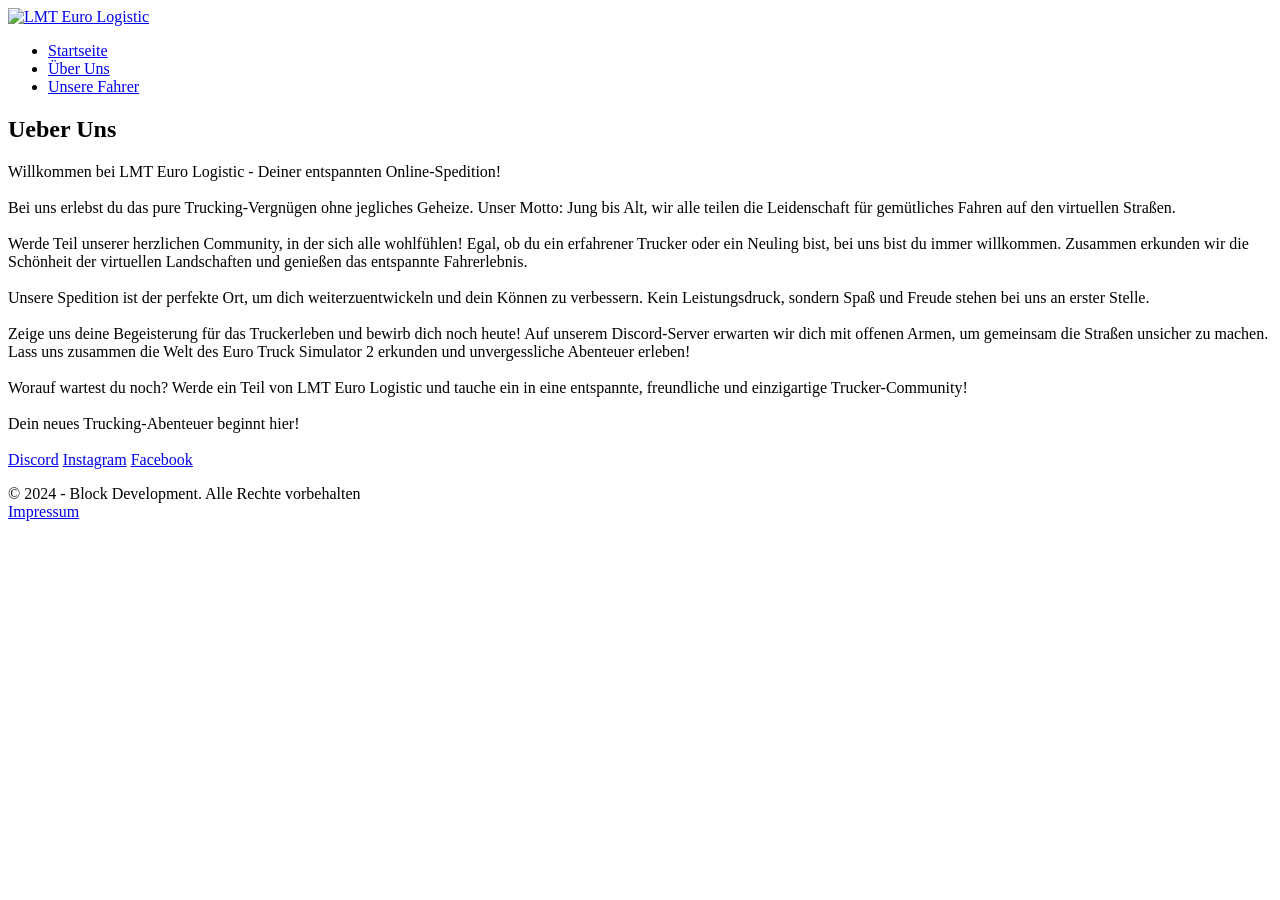
==== about/index.html @ f2cae569 "Add files via upload" ====
<!--
    Coded by InfoBlock
-->

<!DOCTYPE html>
<html lang="de">
    <head>
        <meta charset="UTF-8">
        <meta http-equiv="X-UA-Compatible" content="IE=edge">
        <meta name="viewport" content="width=device-width, initial-scale=1.0">

        <title>LMT Euro Logistic</title>

        <meta name="keywords" content="lmteuroLogistic, lmt, lmteuroLogisticvtc, lmtvtc, about">
        <meta name="description" content="Werde Teil unserer herzlichen Community, in der sich alle wohlfühlen! Egal, ob du ein erfahrener Trucker oder ein Neuling bist, bei uns bist du immer willkommen. Zusammen erkunden wir die Schönheit der virtuellen Landschaften und genießen das entspannte Fahrerlebnis.">
        <meta name="author" content="Block Development">
        <meta name="creator" content="InfoBlock">
        <meta name="copyright" content="Block Development">
        <meta name="url" content="https://lmt-euro-logistic.netlify.app/about">
        <meta name="robots" content="index, follow">

        <meta name="twitter:card" content="summary">
        <meta name="twitter:title" content="LMT Euro Logistic">
        <meta name="twitter:description" content="Werde Teil unserer herzlichen Community, in der sich alle wohlfühlen! Egal, ob du ein erfahrener Trucker oder ein Neuling bist, bei uns bist du immer willkommen. Zusammen erkunden wir die Schönheit der virtuellen Landschaften und genießen das entspannte Fahrerlebnis.">
        <meta name="twitter:image" content="https://lmt-euro-logistic.netlify.app/opengraph/share.png">
        <meta name="twitter:image:alt" content="LMT Euro Logistic Graph Banner">

        <meta property="og:title" content="LMT Euro Logistic">
        <meta property="og:type" content="website">
        <meta property="og:url" content="https://lmt-euro-logistic.netlify.app/about">
        <meta property="og:image" content="https://lmt-euro-logistic.netlify.app/opengraph/share.png">
        <meta property="og:description" content="Werde Teil unserer herzlichen Community, in der sich alle wohlfühlen! Egal, ob du ein erfahrener Trucker oder ein Neuling bist, bei uns bist du immer willkommen. Zusammen erkunden wir die Schönheit der virtuellen Landschaften und genießen das entspannte Fahrerlebnis.">
        <meta property="og:locale" content="de_DE">
        <meta property="og:site_name" content="LMT Euro Logistic">

        <meta name="theme-color" content="#00C9FF">

        <link rel="icon" type="image/x-icon" href="https://lmt-euro-logistic.netlify.app/favicon.ico">
        <link rel="shortcut icon" type="image/x-icon" href="https://lmt-euro-logistic.netlify.app/favicon.ico">
        <link rel="apple-touch-icon" type="image/x-icon" href="https://lmt-euro-logistic.netlify.app/cdn/favicon.ico">

        <link type="text/css" rel="stylesheet" href="https://lmt-euro-logistic.netlify.app/css/bootstrap.min.css">
        <link type="text/css" rel="stylesheet" href="https://lmt-euro-logistic.netlify.app/css/style.css">
        <link rel="stylesheet" href="https://lmt-euro-logistic.netlify.app/css/all.min.css">

        <script src="https://lmt-euro-logistic.netlify.app/js/jquery.min.js"></script>
    </head>

    <body id="home">
        <div class="page-bg"></div>
        <div class="animation-wrapper">
            <div class="particle particle-1"></div>
            <div class="particle particle-2"></div>
            <div class="particle particle-3"></div>
            <div class="particle particle-4"></div>
        </div>

        <nav id="nav" class="navbar nav-transparent">
            <div class="container">
                <div class="navbar-header">
                    <div class="navbar-brand">
                        <a href="..">
                            <img class="logox" src="https://lmt-euro-logistic.netlify.app/cdn/logo.png" alt="LMT Euro Logistic">
                        </a>
                    </div>

                    <div class="nav-collapse">
                        <span></span>
                    </div>
                </div>

                <ul class="main-nav nav navbar-nav navbar-right">
                    <li><a id="len1" href="..">Startseite</a></li>
                    <li><a id="len2" href="#about">Über Uns</a></li>
                    <li><a id="len3" href="../fahrer">Unsere Fahrer</a></li>
                </ul>
            </div>
        </nav>

        <section id="about-section" class="section mh-padding">
            <div class="container">
                <div class="row">
                    <div class="section-header text-center">
                        <h2 class="title">Ueber Uns</h2>
                    </div>

                    <div class="about-content-solo-x">
                        <div class="about">
                            <div class="about-content-solo">
                                <span>
                                    Willkommen bei LMT Euro Logistic - Deiner entspannten Online-Spedition!<br><br>
                                    Bei uns erlebst du das pure Trucking-Vergnügen ohne jegliches Geheize. Unser Motto: Jung bis Alt, wir alle teilen die Leidenschaft für gemütliches Fahren auf den virtuellen Straßen.<br><br>
                                    Werde Teil unserer herzlichen Community, in der sich alle wohlfühlen! Egal, ob du ein erfahrener Trucker oder ein Neuling bist, bei uns bist du immer willkommen. Zusammen erkunden wir die Schönheit der virtuellen Landschaften und genießen das entspannte Fahrerlebnis.<br><br>
                                    Unsere Spedition ist der perfekte Ort, um dich weiterzuentwickeln und dein Können zu verbessern. Kein Leistungsdruck, sondern Spaß und Freude stehen bei uns an erster Stelle.<br><br>
                                    Zeige uns deine Begeisterung für das Truckerleben und bewirb dich noch heute! Auf unserem Discord-Server erwarten wir dich mit offenen Armen, um gemeinsam die Straßen unsicher zu machen. Lass uns zusammen die Welt des Euro Truck Simulator 2 erkunden und unvergessliche Abenteuer erleben!<br><br>
                                    Worauf wartest du noch? Werde ein Teil von LMT Euro Logistic und tauche ein in eine entspannte, freundliche und einzigartige Trucker-Community!<br><br>
                                    Dein neues Trucking-Abenteuer beginnt hier!
                                </span><br><br>
                                <a href="https://discord.gg/vUdVgq3uZF" target="_blank"><span><i class="fa-brands fa-discord"></i> Discord</span></a>
                                <a href="https://www.instagram.com/lmt_euro_logistic?igsh=MXRlMmtxY3Fza3diYw%3D%3D&utm_source=qr" target="_blank"><span><i class="fa-brands fa-instagram"></i> Instagram</span></a>
                                <a href="https://www.facebook.com/share/VMACwTFMQg2ddiiM/?mibextid=LQQJ4d" target="_blank"><span><i class="fa-brands fa-facebook"></i> Facebook</span></a>
                            </div>
                        </div>
                    </div>
                </div>
            </div>
        </section>

        <footer id="footer">
            <div class="footer-copyright">
                <p>&copy; 2024 - <script>document.wirte(new Date().getFullYear())</script> Block Development. Alle Rechte vorbehalten<br><a href="../impressum">Impressum</a></p>
            </div>
        </footer>

        <div id="preloader">
            <div class="preloader">
                <span></span>
                <span></span>
                <span></span>
            </div>
        </div>

        <script src="https://lmt-euro-logistic.netlify.app/js/bootstrap.min.js"></script>
        <script src="https://lmt-euro-logistic.netlify.app/js/main.js"></script>
    </body>
</html>
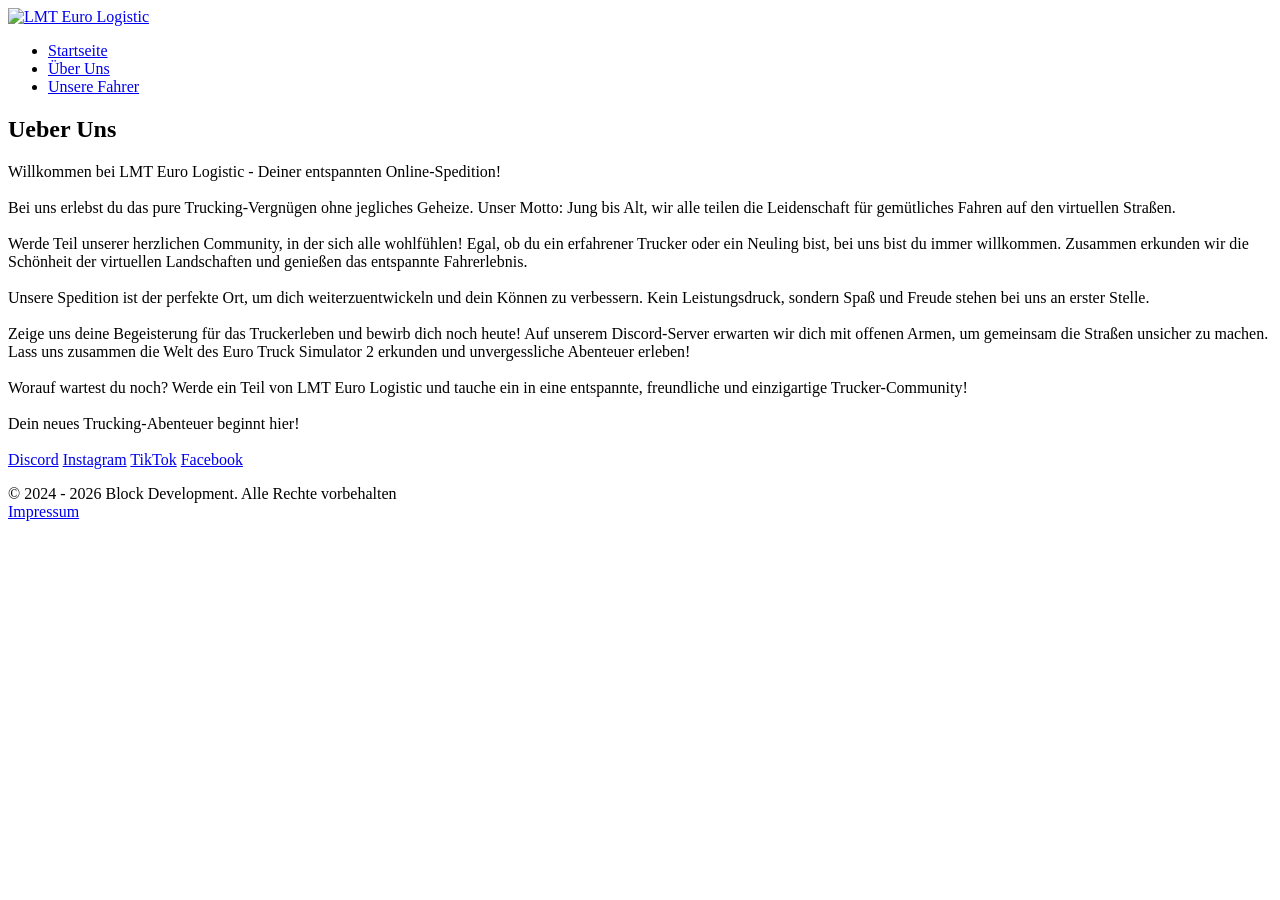
==== commit eac2169d: "Add files via upload" ====
--- a/about/index.html
+++ b/about/index.html
@@ -22,13 +22,13 @@
         <meta name="twitter:card" content="summary">
         <meta name="twitter:title" content="LMT Euro Logistic">
         <meta name="twitter:description" content="Werde Teil unserer herzlichen Community, in der sich alle wohlfühlen! Egal, ob du ein erfahrener Trucker oder ein Neuling bist, bei uns bist du immer willkommen. Zusammen erkunden wir die Schönheit der virtuellen Landschaften und genießen das entspannte Fahrerlebnis.">
-        <meta name="twitter:image" content="https://lmt-euro-logistic.netlify.app/opengraph/share.png">
+        <meta name="twitter:image" content="https://lmt-euro-logistic.netlify.app/cdn/opengraph/share.png">
         <meta name="twitter:image:alt" content="LMT Euro Logistic Graph Banner">
 
         <meta property="og:title" content="LMT Euro Logistic">
         <meta property="og:type" content="website">
         <meta property="og:url" content="https://lmt-euro-logistic.netlify.app/about">
-        <meta property="og:image" content="https://lmt-euro-logistic.netlify.app/opengraph/share.png">
+        <meta property="og:image" content="https://lmt-euro-logistic.netlify.app/cdn/opengraph/share.png">
         <meta property="og:description" content="Werde Teil unserer herzlichen Community, in der sich alle wohlfühlen! Egal, ob du ein erfahrener Trucker oder ein Neuling bist, bei uns bist du immer willkommen. Zusammen erkunden wir die Schönheit der virtuellen Landschaften und genießen das entspannte Fahrerlebnis.">
         <meta property="og:locale" content="de_DE">
         <meta property="og:site_name" content="LMT Euro Logistic">
@@ -97,7 +97,8 @@
                                     Dein neues Trucking-Abenteuer beginnt hier!
                                 </span><br><br>
                                 <a href="https://discord.gg/vUdVgq3uZF" target="_blank"><span><i class="fa-brands fa-discord"></i> Discord</span></a>
-                                <a href="https://www.instagram.com/lmt_euro_logistic?igsh=MXRlMmtxY3Fza3diYw%3D%3D&utm_source=qr" target="_blank"><span><i class="fa-brands fa-instagram"></i> Instagram</span></a>
+                                <a href="https://www.instagram.com/lmt_euro_logistic" target="_blank"><span><i class="fa-brands fa-instagram"></i> Instagram</span></a>
+                                <a href="https://www.tiktok.com/@lmt_euro_logistic" target="_blank"><span><i class="fa fa-brands fa-tiktok"></i> TikTok</span></a>
                                 <a href="https://www.facebook.com/share/VMACwTFMQg2ddiiM/?mibextid=LQQJ4d" target="_blank"><span><i class="fa-brands fa-facebook"></i> Facebook</span></a>
                             </div>
                         </div>
@@ -108,7 +109,7 @@
 
         <footer id="footer">
             <div class="footer-copyright">
-                <p>&copy; 2024 - <script>document.wirte(new Date().getFullYear())</script> Block Development. Alle Rechte vorbehalten<br><a href="../impressum">Impressum</a></p>
+                <p>&copy; 2024 - <script>document.write(new Date().getFullYear())</script> Block Development. Alle Rechte vorbehalten<br><a href="../impressum">Impressum</a></p>
             </div>
         </footer>
 
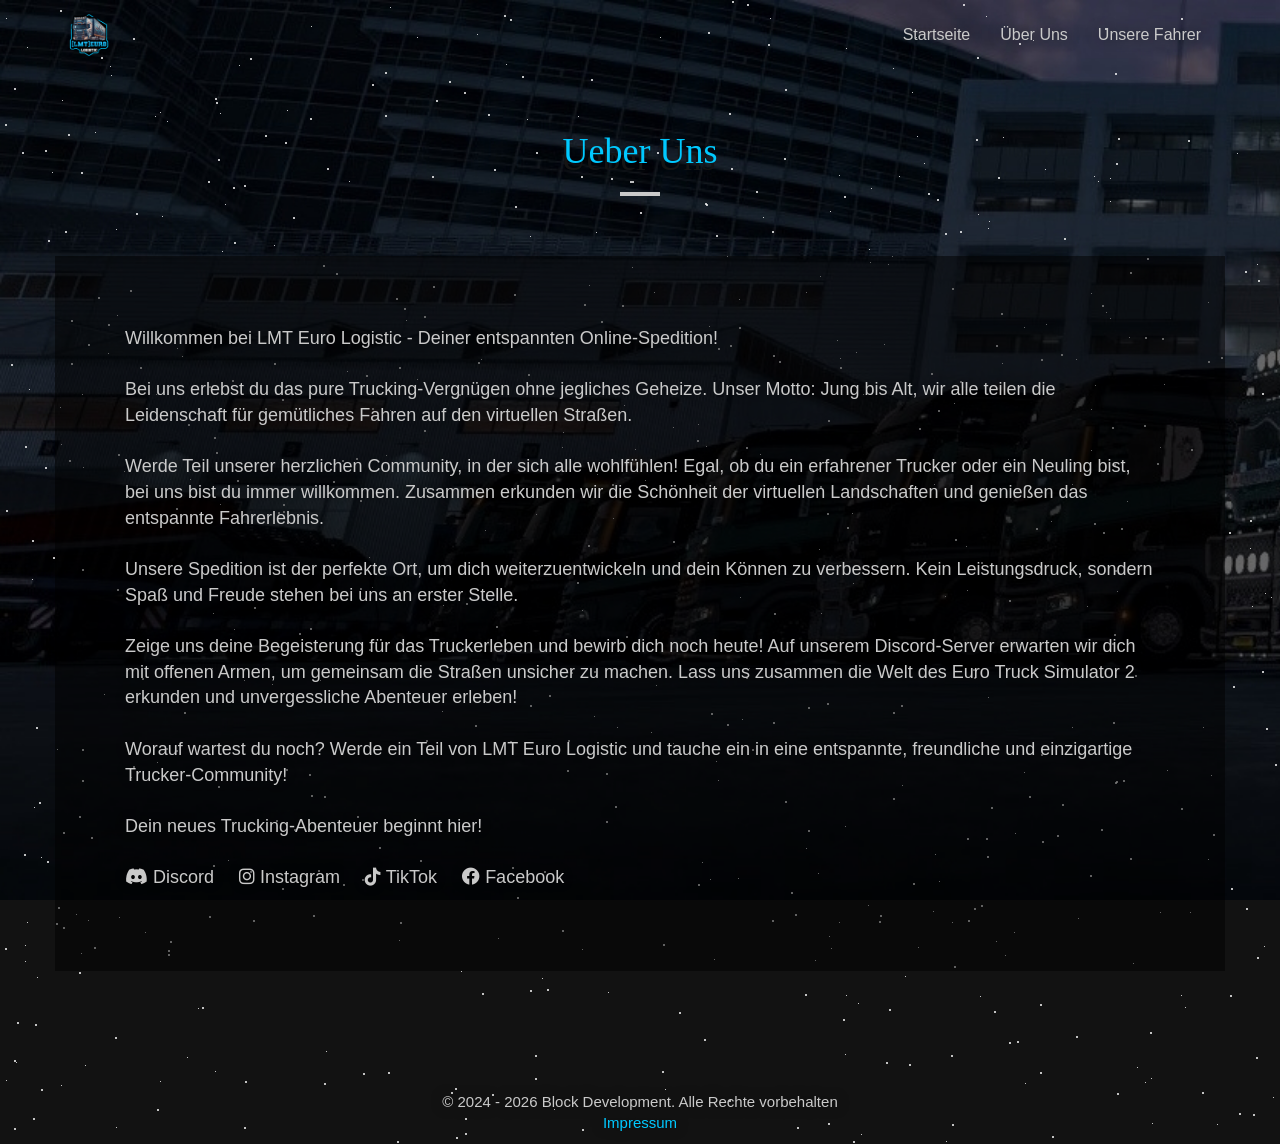
==== commit a10a6981: "Add files via upload" ====
--- a/about/index.html
+++ b/about/index.html
@@ -22,28 +22,28 @@
         <meta name="twitter:card" content="summary">
         <meta name="twitter:title" content="LMT Euro Logistic">
         <meta name="twitter:description" content="Werde Teil unserer herzlichen Community, in der sich alle wohlfühlen! Egal, ob du ein erfahrener Trucker oder ein Neuling bist, bei uns bist du immer willkommen. Zusammen erkunden wir die Schönheit der virtuellen Landschaften und genießen das entspannte Fahrerlebnis.">
-        <meta name="twitter:image" content="https://lmt-euro-logistic.netlify.app/cdn/opengraph/share.png">
+        <meta name="twitter:image" content="../cdn/opengraph/share.png">
         <meta name="twitter:image:alt" content="LMT Euro Logistic Graph Banner">
 
         <meta property="og:title" content="LMT Euro Logistic">
         <meta property="og:type" content="website">
         <meta property="og:url" content="https://lmt-euro-logistic.netlify.app/about">
-        <meta property="og:image" content="https://lmt-euro-logistic.netlify.app/cdn/opengraph/share.png">
+        <meta property="og:image" content="../cdn/opengraph/share.png">
         <meta property="og:description" content="Werde Teil unserer herzlichen Community, in der sich alle wohlfühlen! Egal, ob du ein erfahrener Trucker oder ein Neuling bist, bei uns bist du immer willkommen. Zusammen erkunden wir die Schönheit der virtuellen Landschaften und genießen das entspannte Fahrerlebnis.">
         <meta property="og:locale" content="de_DE">
         <meta property="og:site_name" content="LMT Euro Logistic">
 
         <meta name="theme-color" content="#00C9FF">
 
-        <link rel="icon" type="image/x-icon" href="https://lmt-euro-logistic.netlify.app/favicon.ico">
-        <link rel="shortcut icon" type="image/x-icon" href="https://lmt-euro-logistic.netlify.app/favicon.ico">
-        <link rel="apple-touch-icon" type="image/x-icon" href="https://lmt-euro-logistic.netlify.app/cdn/favicon.ico">
+        <link rel="icon" type="image/x-icon" href="../cdn/favicon.ico">
+        <link rel="shortcut icon" type="image/x-icon" href="../cdn/favicon.ico">
+        <link rel="apple-touch-icon" type="image/x-icon" href="../cdn/favicon.ico">
 
-        <link type="text/css" rel="stylesheet" href="https://lmt-euro-logistic.netlify.app/css/bootstrap.min.css">
-        <link type="text/css" rel="stylesheet" href="https://lmt-euro-logistic.netlify.app/css/style.css">
-        <link rel="stylesheet" href="https://lmt-euro-logistic.netlify.app/css/all.min.css">
+        <link type="text/css" rel="stylesheet" href="../css/bootstrap.min.css">
+        <link type="text/css" rel="stylesheet" href="../css/style.css">
+        <link rel="stylesheet" href="../css/all.min.css">
 
-        <script src="https://lmt-euro-logistic.netlify.app/js/jquery.min.js"></script>
+        <script src="../js/jquery.min.js"></script>
     </head>
 
     <body id="home">
@@ -60,7 +60,7 @@
                 <div class="navbar-header">
                     <div class="navbar-brand">
                         <a href="..">
-                            <img class="logox" src="https://lmt-euro-logistic.netlify.app/cdn/logo.png" alt="LMT Euro Logistic">
+                            <img class="logox" src="../cdn/logo.png" alt="LMT Euro Logistic">
                         </a>
                     </div>
 
@@ -121,7 +121,7 @@
             </div>
         </div>
 
-        <script src="https://lmt-euro-logistic.netlify.app/js/bootstrap.min.js"></script>
-        <script src="https://lmt-euro-logistic.netlify.app/js/main.js"></script>
+        <script src="../js/bootstrap.min.js"></script>
+        <script src="../js/main.js"></script>
     </body>
 </html>
--- a/css/style.css
+++ b/css/style.css
@@ -0,0 +1,1418 @@
+/*
+    Coded by InfoBlock
+*/
+
+
+
+/* Fonts */
+
+/* cyrillic */
+
+@font-face {
+    font-family: 'Helvetica';
+    font-style: normal;
+    font-weight: 400;
+    src: url('../fonts/Helvetica/cyrillic.woff2') format('woff2');
+    unicode-range: U+0400-045F, U+0490-0491, U+04B0-04B1, U+2116;
+}
+
+
+/* latin-ext */
+
+@font-face {
+    font-family: 'Helvetica';
+    font-style: normal;
+    font-weight: 400;
+    src: url('../fonts/Helvetica/latin-ext.woff2') format('woff2');
+    unicode-range: U+0100-024F, U+0259, U+1E00-1EFF, U+2020, U+20A0-20AB, U+20AD-20CF, U+2113, U+2C60-2C7F, U+A720-A7FF;
+}
+
+
+/* latin */
+
+@font-face {
+    font-family: 'Helvetica';
+    font-style: normal;
+    font-weight: 400;
+    src: url('../fonts/Helvetica/latin.woff2') format('woff2');
+    unicode-range: U+0000-00FF, U+0131, U+0152-0153, U+02BB-02BC, U+02C6, U+02DA, U+02DC, U+2000-206F, U+2074, U+20AC, U+2122, U+2191, U+2193, U+2212, U+2215, U+FEFF, U+FFFD;
+}
+
+
+/* cyrillic-ext */
+
+@font-face {
+    font-family: 'Trebuchet MS';
+    font-style: normal;
+    font-weight: 400;
+    src: url(https://fonts.gstatic.com/l/font?kit=5h1diZ4yJ3MPiLu-OzLLCj-qB25M&skey=7e071cef4f2cf8ce) format('woff2');
+    unicode-range: U+0460-052F, U+1C80-1C88, U+20B4, U+2DE0-2DFF, U+A640-A69F, U+FE2E-FE2F;
+}
+
+
+/* cyrillic */
+
+@font-face {
+    font-family: 'Trebuchet MS';
+    font-style: normal;
+    font-weight: 400;
+    src: url('../fonts/TrebuchetMS/cyrillic.woff2') format('woff2');
+    unicode-range: U+0400-045F, U+0490-0491, U+04B0-04B1, U+2116;
+}
+
+
+/* greek-ext */
+
+@font-face {
+    font-family: 'Trebuchet MS';
+    font-style: normal;
+    font-weight: 400;
+    src: url(https://fonts.gstatic.com/l/font?kit=5h1diZ4yJ3MPiLu-OzLLCj-qBm5M&skey=7e071cef4f2cf8ce) format('woff2');
+    unicode-range: U+1F00-1FFF;
+}
+
+
+/* greek */
+
+@font-face {
+    font-family: 'Trebuchet MS';
+    font-style: normal;
+    font-weight: 400;
+    src: url('../fonts/TrebuchetMS/greek.woff2') format('woff2');
+    unicode-range: U+0370-03FF;
+}
+
+
+/* latin-ext */
+
+@font-face {
+    font-family: 'Trebuchet MS';
+    font-style: normal;
+    font-weight: 700;
+    src: url('../fonts/TrebuchetMS/latin-ext700.woff2') format('woff2');
+    unicode-range: U+0100-024F, U+0259, U+1E00-1EFF, U+2020, U+20A0-20AB, U+20AD-20CF, U+2113, U+2C60-2C7F, U+A720-A7FF;
+}
+
+
+/* latin */
+
+@font-face {
+    font-family: 'Trebuchet MS';
+    font-style: normal;
+    font-weight: 700;
+    src: url('../fonts/TrebuchetMS/latin700.woff2') (format('woff2'));
+    unicode-range: U+0000-00FF, U+0131, U+0152-0153, U+02BB-02BC, U+02C6, U+02DA, U+02DC, U+2000-206F, U+2074, U+20AC, U+2122, U+2191, U+2193, U+2212, U+2215, U+FEFF, U+FFFD;
+}
+
+
+/* Facon */
+
+@font-face {
+    font-family: Facon;
+    font-style: normal;
+    font-weight: bold;
+    src: url('../fonts/Facon/facon.ttf') format('truetype');
+}
+
+@font-face {
+    font-family: Facon;
+    font-style: normal;
+    font-weight: 500;
+    src: url('../fonts/Facon/facon.ttf') format('truetype');
+}
+
+@font-face {
+    font-family: Facon;
+    font-style: normal;
+    font-weight: 300;
+    src: url('../fonts/Facon/facon.ttf') format('truetype');
+}
+
+@font-face {
+    font-family: Facon;
+    font-style: normal;
+    font-weight: 200;
+    src: url('../fonts/Facon/facon.ttf') format('truetype');
+}
+
+@font-face {
+    font-family: Facon;
+    font-style: normal;
+    font-weight: normal;
+    src: url('../fonts/Facon/facon.ttf') format('truetype');
+}
+
+
+/* Styling */
+
+:root {
+    color-scheme: dark;
+}
+
+* {
+    margin: 0;
+    padding: 0;
+}
+
+/*body {
+    background: linear-gradient(-45deg, #13333B, #080D0F, #13333B, #080D0F, #13333B, #080D0F);
+    background-size: 400% 200%;
+    font-family: "Trebuchet MS", Helvetica, sans-serif;
+    text-align: center;
+    height: 100%;
+    width: 100%;
+    min-height: 100%;
+    min-width: 100%;
+    margin: 0;
+    padding: 0;
+    font-size: 18px;
+    color: #CACACA;
+    text-shadow: 0 0 12px rgba(0, 0, 0, 0.5);
+}*/
+
+body {
+    background: url('../cdn/background_darker.jpg');
+    background-repeat: no-repeat;
+    background-attachment: fixed;
+    background-size: cover;
+    font-family: "Trebuchet MS", Helvetica, sans-serif;
+    text-align: center;
+    height: 100%;
+    width: 100%;
+    min-height: 100%;
+    min-width: 100%;
+    margin: 0;
+    padding: 0;
+    font-size: 18px;
+    color: #CACACA;
+    text-shadow: 0 0 12px rgba(0, 0, 0, 0.5);
+}
+
+h1,
+h2,
+h3,
+h4,
+h5,
+h6 {
+    font-weight: 500;
+}
+
+h1 {
+    font-size: 54px;
+}
+
+h2 {
+    font-size: 36px;
+}
+
+h3 {
+    font-size: 21px;
+}
+
+h4 {
+    font-size: 18px;
+}
+
+h5 {
+    font-size: 16px;
+}
+
+a {
+    color: #00C9FF;
+    text-decoration: none;
+    -webkit-transition: 0.2s opacity;
+    transition: 0.2s opacity;
+}
+
+a:hover,
+a:focus {
+    text-decoration: none;
+    outline: none;
+    opacity: 0.8;
+    color: #00C9FF;
+}
+
+::-moz-selection {
+    background-color: #00C9FF;
+    color: #080D0F;
+}
+
+::selection {
+    background-color: #00C9FF;
+    color: #080D0F;
+}
+
+ul,
+ol {
+    margin: auto;
+    padding: auto;
+    list-style: none;
+}
+
+img {
+    pointer-events: none;
+}
+
+
+/* Section */
+
+.section {
+    position: relative;
+}
+
+.md-padding {
+    padding-top: 120px;
+    padding-bottom: 120px;
+}
+
+.sm-padding {
+    padding-top: 60px;
+    padding-bottom: 60px;;
+}
+
+.mh-padding {
+    padding-top: 40px;
+    padding-bottom: 120px;;
+}
+
+
+/* Section Header */
+
+.section-header {
+    font-family: Facon;
+    position: relative;
+    margin-bottom: 60px;
+    color: #00C9FF;
+    text-shadow: rgb(20, 20, 20) -2px 7px;
+}
+
+.section-header img {
+    margin: auto;
+    height: 85px;
+    padding: 0 20px;
+}
+
+.title:after {
+    content: "";
+    display: block;
+    height: 4px;
+    width: 40px;
+    background-color: #CACACA;
+    margin-top: 20px;
+}
+
+.text-center .title:after {
+    margin: 20px auto 0px;
+}
+
+
+/* Logo */
+
+.logo {
+    display: block;
+    text-align: center;
+    margin-right: auto;
+    margin-left: auto;
+    position: relative;
+}
+
+.logo h1 {
+    font-family: 'Facon';
+    color: #00C9FF;
+    text-shadow: rgb(20, 20, 20) -2px 7px;
+}
+
+.logo p {
+    letter-spacing: 7px;
+    font-size: 16px;
+    text-shadow: rgb(20, 20, 20) 2px 4px;
+}
+
+.logo span {
+    letter-spacing: 4px;
+    font-size: 14px;
+    color: #00C9FF;
+    text-shadow: rgb(20, 20, 20) 2px 4px;
+}
+
+.logo > a > img {
+    margin-right: auto;
+    margin-left: auto;
+}
+
+.logo .overlay {
+    position: absolute;
+    bottom: 0;
+    left: 0;
+    right: 0;
+    top: 0;
+}
+
+
+/* Members */
+
+.members {
+    display: block;
+    text-align: center;
+    position: relative;
+    margin: 70px 70px;
+}
+
+.members-solo {
+    display: block;
+    margin-left: auto;
+    margin-right: auto;
+    max-height: 300px;
+    max-width: 300px;
+}
+
+.members-img {
+    display: block;
+    margin-left: auto;
+    margin-right: auto;
+    text-align: center;
+    position: relative;
+    border-radius: 50%;
+    margin-bottom: 20px;
+    z-index: 11;
+}
+
+.members-img > img {
+    display: block;
+    margin-left: auto;
+    margin-right: auto;
+    text-align: center;
+    border-radius: 50%;
+    border: 5px double #00C9FF;
+}
+
+.members .overlay {
+    position: absolute;
+    bottom: 0;
+    left: 0;
+    right: 0;
+    top: 0;
+}
+
+.members .members-content {
+    text-align: center;
+    position: relative;
+    z-index: 11;
+}
+
+.members .members-content h3 {
+    font-family: 'Helvetica';
+    font-weight: 200;
+    display: inline;
+    color: #00C9FF;
+    text-shadow: rgb(20, 20, 20) 0 4px;
+}
+
+.members .members-content span {
+    color: #CACACA;
+    display: block;
+    font-size: 14px;
+}
+
+.members .members-content-solo {
+    text-align: left;
+    position: relative;
+    z-index: 11;
+}
+
+.members .members-content-solo a {
+    margin-right: 20px;
+    display: inline-block;
+}
+
+.members .members-content-solo h3 {
+    font-weight: bold;
+    color: #00C9FF;
+    display: inline;
+}
+
+.members .members-content-solo-span {
+    color: #CACACA;
+    display: block;
+    margin-top: 10px;
+    display: inline;
+}
+
+.members .members-content-solo p {
+    color: #00C9FF;
+    display: block;
+    margin-top: 10px;
+    display: inline;
+}
+
+.members-content-solo-x {
+    display: flex;
+}
+
+.members-content-solo-x a {
+    padding-bottom: 10px;
+}
+
+@media screen and (max-width: 768px) {
+    .members-content-solo-x {
+        display: block;
+    }
+}
+
+.members .members-content img {
+    height: 32px;
+    width: 32px;
+}
+
+
+/* About */
+
+.about {
+    display: block;
+    text-align: center;
+    position: relative;
+    margin: 70px 70px;
+}
+
+.about .about-content-solo {
+    text-align: left;
+    position: relative;
+    z-index: 11;
+}
+
+.about .about-content-solo .DACH {
+    margin: 0px;
+    display: inline-block;
+}
+
+.about .about-content-solo a {
+    margin-right: 20px;
+    display: inline-block;
+}
+
+.about .about-content-solo span {
+    color: #CACACA;
+    display: block;
+    margin-top: 10px;
+    display: inline;
+}
+
+.about-content-solo-x {
+    display: flex;
+    background-color: rgba(0, 0, 0, 0.5);
+}
+
+.about-content-solo-x a {
+    padding-bottom: 10px;
+}
+
+@media screen and (max-width: 768px) {
+    .about-content-solo-x {
+        display: block;
+    }
+}
+
+
+/* Apply */
+
+.apply {
+    display: block;
+    text-align: center;
+    position: relative;
+    margin: 70px 70px;
+}
+
+.apply .apply-content-solo {
+    text-align: center;
+    position: relative;
+    z-index: 11;
+}
+
+.apply-content-solo iframe {
+    filter: invert(1);
+    filter: hue-rotate(224.18deg), saturate(62.87%), brightness(108.03999999999999%)
+}
+
+.apply-content-solo-x {
+    display: flex;
+}
+
+@media screen and (max-width: 768px) {
+    .apply-content-solo-x {
+        display: block;
+    }
+}
+
+
+/* Impressum */
+
+.impressum {
+    display: block;
+    text-align: center;
+    position: relative;
+    margin: 70px 70px;
+}
+
+.impressum .impressum-content-solo {
+    text-align: left;
+    position: relative;
+    z-index: 11;
+}
+
+.impressum .impressum-content-solo a {
+    margin-right: 20px;
+    display: inline-block;
+    color: #00C9FF;
+}
+
+.impressum .impressum-content-solo span {
+    color: #CACACA;
+    display: block;
+    margin-top: 10px;
+    display: inline;
+}
+
+.impressum-content-solo-x {
+    display: flex;
+    background-color: rgba(0, 0, 0, 0.5);
+}
+
+.impressum-content-solo-x a {
+    padding-bottom: 10px;
+}
+
+@media screen and (max-width: 768px) {
+    .impressum-content-solo-x {
+        display: block;
+    }
+}
+
+
+/* Fahrer */
+
+.driverCount {
+    font-family: 'Helvetica';
+    color: #fff;
+}
+
+
+/* Buttons */
+
+.buttons {
+    margin: 0 20px 20px;
+    padding: 40px 20px;
+    height: 200px;
+    width: 200px;
+    text-align: center;
+    background-color: rgba(20, 20, 20, 0.4);
+    background-repeat: no-repeat;
+    color: #CACACA;
+    box-shadow: 1px 1px 1px #00C9FF;
+    outline: none;
+    border: none;
+    border-radius: 50%;
+    font-weight: bold;
+    font-size: 130%;
+    cursor: pointer;
+    text-transform: uppercase;
+    -webkit-transition: 0.2s ease-in-out;
+    transition: 0.2s ease-in-out;
+}
+
+.buttons:hover {
+    box-shadow: 0 0 34px #00C9FF
+}
+
+
+/* Footer */
+
+#footer {
+    position: relative;
+}
+
+.footer-follow {
+    text-align: center;
+    margin-bottom: 50px;
+}
+
+.footer-follow li {
+    display: inline-block;
+    margin-right: 5px;
+    margin-left: p5x;
+}
+
+.footer-follow li a {
+    display: inline-block;
+    width: 58px;
+    height: 58px;
+    line-height: 58px;
+    text-align: center;
+    color: #CACACA;
+    border-radius: 50%;
+    border: 1px insent #080D0F;
+    -webkit-transition: 0.1s ease-in-out;
+    transition: 0.2s ease-in-out;
+}
+
+.footer-follow li a:hover {
+    box-shadow: 0 0 24px;
+}
+
+.footer-copyright p {
+    text-align: center;
+    font-size: 15px;
+}
+
+.footer-copyright a {
+    color: #00C9FF;
+}
+
+
+/* Back-To-Top */
+
+#scrolltop {
+    display: one;
+    position: fixed;
+    bottom: 20px;
+    right: 20px;
+    width: 50px;
+    height: 50px;
+    line-height: 50px;
+    text-align: center;
+    background-color: #00C9FF;
+    -webkit-border-radius: 50%;
+    -moz-border-radius: 50%;
+    border-radius: 50%;
+    color: #CACACA;
+    opacity: 0.5;
+    -webkit-transition: 0.2s ease-in-out;
+    transition: 0.2s ease-in-out;
+    cursor: pointer;
+    z-index: 9999;
+}
+
+#scrolltop:after {
+    font-family: "Font Awesome 5 Free";
+    font-weight: 900;
+    content: "\f102";
+}
+
+#scrolltop:hover {
+    opacity: 1;
+    -webkit-transition: 0.2s opacity;
+    transition: 0.2s opacity;
+    filter: "alpha(opacity=100)";
+    box-shadow: 0 0 10px #00C9FF;
+}
+
+@media screen and (max-width: 768px) {
+    #scrolltop {
+        display: none !important
+    }
+}
+
+
+/* Preloader */
+
+#preloader {
+    position: fixed;
+    left: 0;
+    top: 0;
+    bottom: 0;
+    right: 0;
+    background-color: #080D0F;
+    z-index: 99999;
+}
+
+.preloader {
+    position: absolute;
+    left: 50%;
+    top: 50%;
+    -webkit-transform: translate(-50%, -50%);
+    -ms-transform: translate(-50%, -50%);
+    transform: translate(-50%, -50%);
+}
+
+.preloader span {
+    display: inline-block;
+    background-color: #00C9FF;
+    width: 25px;
+    height: 25px;
+    -webkit-animation: 1s preload ease-in-out infinite;
+    animation: preload 1s ease-in-out infinite;
+    -webkit-transform: scale(0);
+    -ms-transform: scale(0);
+    transform: scale(0);
+    border-radius: 50%;
+}
+
+.preloader span:nth-child(1) {
+    -webkit-animation-delay: 0s;
+    animation-delay: 0s;
+}
+
+.preloader span:nth-child(2) {
+    -webkit-animation-delay: 0.1s;
+    animation-delay: 0.1s;
+}
+
+.preloader span:nth-child(3) {
+    -webkit-animation-delay: 0.15s;
+    animation-delay: 0.15s;
+}
+
+@-webkit-keyframes preload {
+    0% {
+        -webkit-transform: scale(0);
+        transform: scale(0);
+    }
+
+    50% {
+        -webkit-transform: scale(1);
+        transform: scale(1);
+    }
+
+    100% {
+        -webkit-transform: scale(0);
+        transform: scale(0);
+    }
+}
+
+@keyframes preload {
+    0% {
+        -webkit-transform: scale(0);
+        transform: scale(0);
+    }
+
+    50% {
+        -webkit-transform: scale(1);
+        transform: scale(1);
+    }
+
+    100% {
+        -webkit-transform: scale(0);
+        transform: scale(0);
+    }
+}
+
+
+/* Scrollbar */
+
+::-webkit-scrollbar {
+    width: 7px;
+}
+
+::-webkit-scrollbar-track {
+    background: #080D0F;
+}
+
+::-webkit-scrollbar-thumb {
+    background: #00C9FF;
+    border-radius: 1px;
+}
+
+::-webkit-scrollbar-thumb:active {
+    background: #00C9FF;
+}
+
+
+/* Selection */
+
+::-moz-selection {
+    background-color: #00C9FF;
+    color: #000000;
+}
+
+::selection {
+    background-color: #00C9FF;
+    color: #000000;
+}
+
+
+/* Background */
+
+.page-bg,
+.animation-wrapper {
+    position: fixed;
+    top: 0;
+    left: 0;
+    width: 100%;
+    height: 100%;
+}
+
+.page-bg {
+    background-blend-mode: screen;
+    background-size: cover;
+    filter: grayscale(100%);
+    z-index: -1
+}
+
+.particle,
+.particle:after {
+	background: transparent;
+}
+
+.particle:after {
+	position: absolute;
+	content: "";
+	top: 2560px;
+}
+
+.particle-1 {
+	animation: animParticle 60s linear infinite;
+	box-shadow: 0px 0px #fff, 931px 2124px #fff, 931px 1553px #fff, 133px 38px #fff, 1853px 16px #fff, 1412px 1680px #fff, 1372px 1261px #fff, 1564px 1670px #fff, 2161px 60px #fff, 2227px 1873px #fff, 1349px 1232px #fff, 706px 204px #fff, 913px 883px #fff, 2516px 1556px #fff, 2221px 2224px #fff, 571px 672px #fff, 2120px 2340px #fff, 1667px 49px #fff, 828px 1123px #fff, 1938px 1033px #fff, 523px 1213px #fff, 1670px 2469px #fff, 1253px 1394px #fff, 1414px 1801px #fff, 2450px 299px #fff, 2000px 2103px #fff, 1021px 2356px #fff, 991px 807px #fff, 395px 592px #fff, 352px 1294px #fff, 1692px 2000px #fff, 1517px 971px #fff, 1875px 1578px #fff, 740px 492px #fff, 989px 1728px #fff, 1972px 623px #fff, 1930px 2144px #fff, 1865px 1418px #fff, 2294px 368px #fff, 797px 1517px #fff, 1553px 262px #fff, 492px 1094px #fff, 754px 1200px #fff, 1115px 73px #fff, 963px 4px #fff, 1597px 761px #fff, 705px 203px #fff, 1036px 528px #fff, 238px 2357px #fff, 987px 856px #fff, 2022px 176px #fff, 1743px 810px #fff, 1535px 826px #fff, 842px 1736px #fff, 2278px 2483px #fff, 216px 452px #fff, 739px 1642px #fff, 2004px 1926px #fff, 318px 870px #fff, 1413px 152px #fff, 584px 304px #fff, 645px 1764px #fff, 1028px 2527px #fff, 2398px 807px #fff, 968px 1805px #fff, 787px 2307px #fff, 1938px 41px #fff, 53px 557px #fff, 1116px 781px #fff, 668px 1988px #fff, 230px 2187px #fff, 1862px 1676px #fff, 779px 2438px #fff, 829px 1228px #fff, 1856px 855px #fff, 1963px 709px #fff, 1646px 1443px #fff, 1837px 233px #fff, 1397px 1957px #fff, 176px 750px #fff, 523px 2031px #fff, 922px 1960px #fff, 1120px 1634px #fff, 1295px 1075px #fff, 1306px 1012px #fff, 2077px 1744px #fff, 1946px 2240px #fff, 468px 1502px #fff, 691px 2315px #fff, 1784px 1298px #fff, 1047px 1255px #fff, 791px 892px #fff, 324px 1083px #fff, 1154px 1505px #fff, 461px 2016px #fff, 729px 113px #fff, 2303px 535px #fff, 1503px 2482px #fff, 563px 2481px #fff, 1689px 2385px #fff, 2268px 1911px #fff, 1292px 246px #fff, 953px 1551px #fff, 670px 1217px #fff, 2135px 1583px #fff, 2367px 1212px #fff, 1378px 2099px #fff, 1136px 2202px #fff, 2001px 934px #fff, 2441px 1290px #fff, 1687px 1013px #fff, 1920px 1249px #fff, 2353px 516px #fff, 1657px 324px #fff, 76px 1756px #fff, 2108px 497px #fff, 2516px 1977px #fff, 143px 1665px #fff, 2462px 508px #fff, 779px 361px #fff, 98px 297px #fff, 1444px 26px #fff, 1617px 1482px #fff, 506px 1833px #fff, 1061px 354px #fff, 710px 1719px #fff, 1837px 629px #fff, 2127px 748px #fff, 2539px 2413px #fff, 648px 2408px #fff, 1563px 878px #fff, 893px 712px #fff, 2538px 1857px #fff, 102px 2475px #fff, 2445px 1769px #fff, 5px 948px #fff, 348px 1881px #fff, 1612px 2325px #fff, 765px 1571px #fff, 1426px 1683px #fff, 2424px 1142px #fff, 1741px 2270px #fff, 977px 57px #fff, 1382px 885px #fff, 1532px 1988px #fff, 2555px 646px #fff, 1090px 875px #fff, 2342px 1352px #fff, 1474px 1124px #fff, 1709px 2260px #fff, 2292px 2137px #fff, 1992px 125px #fff, 510px 741px #fff, 2308px 701px #fff, 2506px 318px #fff, 379px 847px #fff, 244px 1935px #fff, 739px 327px #fff, 1483px 235px #fff, 370px 2285px #fff, 861px 2167px #fff, 1113px 722px #fff, 2127px 1443px #fff, 135px 2041px #fff, 475px 2052px #fff, 1489px 11px #fff, 671px 1830px #fff, 2409px 2129px #fff, 714px 2394px #fff, 2123px 74px #fff, 2187px 2544px #fff, 1668px 1563px #fff, 1390px 1750px #fff, 1782px 2008px #fff, 2293px 58px #fff, 63px 832px #fff, 1826px 695px #fff, 846px 1609px #fff, 793px 1338px #fff, 2172px 1352px #fff, 582px 1129px #fff, 426px 740px #fff, 367px 1739px #fff, 709px 1997px #fff, 2085px 635px #fff, 304px 1452px #fff, 1883px 1939px #fff, 1890px 259px #fff, 157px 1109px #fff, 1850px 2126px #fff, 1894px 2019px #fff, 827px 1153px #fff, 1248px 1285px #fff, 2422px 348px #fff, 456px 1137px #fff, 1204px 1205px #fff, 415px 2264px #fff, 1563px 2125px #fff, 293px 217px #fff, 2488px 976px #fff, 1974px 1369px #fff, 2037px 847px #fff, 278px 512px #fff, 1530px 526px #fff, 1334px 1118px #fff, 733px 1172px #fff, 1427px 1068px #fff, 2255px 539px #fff, 1825px 1073px #fff, 642px 1670px #fff, 1254px 1154px #fff, 1211px 2273px #fff, 931px 373px #fff, 176px 508px #fff, 822px 1592px #fff, 1841px 1719px #fff, 1116px 163px #fff, 773px 722px #fff, 1818px 989px #fff, 934px 2262px #fff, 14px 1128px #fff, 1386px 1796px #fff, 1425px 1825px #fff, 2063px 2023px #fff, 1361px 609px #fff, 342px 1595px #fff, 2504px 1060px #fff, 414px 1541px #fff, 372px 84px #fff, 420px 860px #fff, 2281px 2543px #fff, 1606px 724px #fff, 2520px 1324px #fff, 610px 1379px #fff, 1693px 676px #fff, 136px 213px #fff, 1569px 669px #fff, 1277px 2502px #fff, 1418px 2505px #fff, 172px 1520px #fff, 2540px 813px #fff, 2287px 1329px #fff, 428px 1453px #fff, 1418px 1895px #fff, 1322px 249px #fff, 1622px 411px #fff, 218px 159px #fff, 2041px 2107px #fff, 1262px 2540px #fff, 634px 2539px #fff, 210px 2063px #fff, 2023px 2087px #fff, 850px 2041px #fff, 126px 2200px #fff, 1513px 744px #fff, 1716px 1813px #fff, 1784px 1393px #fff, 335px 573px #fff, 1573px 2387px #fff, 1790px 1140px #fff, 1770px 1256px #fff, 1743px 981px #fff, 201px 2065px #fff, 632px 2003px #fff, 2186px 2481px #fff, 827px 703px #fff, 1064px 238px #fff, 1948px 1660px #fff, 2202px 1622px #fff, 1101px 829px #fff, 1202px 1092px #fff, 2278px 1721px #fff, 970px 2457px #fff, 463px 2441px #fff, 2527px 1645px #fff, 161px 1513px #fff, 456px 1556px #fff, 282px 888px #fff, 1438px 2281px #fff, 424px 430px #fff, 1054px 2560px #fff, 1601px 293px #fff, 2545px 2251px #fff, 265px 408px #fff, 401px 2106px #fff, 2143px 2393px #fff, 2289px 2182px #fff, 2010px 1098px #fff, 898px 1268px #fff, 1827px 75px #fff, 651px 1437px #fff, 168px 950px #fff, 1340px 1102px #fff, 1336px 463px #fff, 2291px 1810px #fff, 2508px 642px #fff, 333px 1262px #fff, 791px 2006px #fff, 2074px 1476px #fff, 120px 2432px #fff, 973px 2048px #fff, 820px 486px #fff, 2096px 1034px #fff, 612px 484px #fff, 2546px 1635px #fff, 197px 413px #fff, 1781px 1438px #fff, 10px 1400px #fff, 1541px 325px #fff, 1200px 2155px #fff, 2088px 388px #fff, 243px 1303px #fff, 1917px 2032px #fff, 2403px 565px #fff, 588px 1250px #fff, 848px 1436px #fff, 2180px 599px #fff, 1673px 12px #fff, 58px 907px #fff, 872px 2464px #fff, 731px 2222px #fff, 785px 89px #fff, 357px 816px #fff, 2256px 2037px #fff, 393px 1489px #fff, 891px 1956px #fff, 1523px 483px #fff, 2555px 1660px #fff, 2289px 1685px #fff, 592px 1425px #fff, 1162px 338px #fff, 2096px 2346px #fff, 230px 1628px #fff, 973px 669px #fff, 1463px 1293px #fff, 2441px 805px #fff, 511px 1684px #fff, 2350px 1182px #fff, 611px 178px #fff, 2011px 2198px #fff, 1135px 2103px #fff, 558px 1482px #fff, 2077px 2035px #fff, 2310px 2122px #fff, 974px 677px #fff, 1588px 573px #fff, 1650px 1864px #fff, 2206px 765px #fff, 445px 1230px #fff, 517px 1438px #fff, 1883px 1116px #fff, 638px 1379px #fff, 1929px 1100px #fff, 893px 798px #fff, 815px 2344px #fff, 1203px 2388px #fff, 954px 966px #fff, 1614px 2413px #fff, 154px 2381px #fff, 1041px 754px #fff, 775px 2155px #fff, 41px 1598px #fff, 923px 2276px #fff, 2354px 80px #fff, 1877px 774px #fff, 1285px 1662px #fff, 274px 363px #fff, 1194px 1883px #fff, 2299px 876px #fff, 2083px 1612px #fff, 1557px 432px #fff, 1813px 890px #fff, 946px 2325px #fff, 2256px 454px #fff, 2521px 98px #fff, 234px 242px #fff, 924px 1574px #fff, 1700px 2550px #fff, 1444px 1702px #fff, 2523px 2047px #fff, 2195px 1517px #fff, 1039px 2441px #fff, 1579px 729px #fff, 185px 1410px #fff, 1560px 889px #fff, 479px 2199px #fff, 1180px 2090px #fff, 2141px 1183px #fff, 756px 191px #fff, 2117px 1131px #fff, 817px 1899px #fff, 2103px 35px #fff, 250px 1517px #fff, 1899px 1873px #fff, 1294px 1652px #fff, 2081px 2349px #fff, 1627px 213px #fff, 2098px 591px #fff, 1351px 399px #fff, 2094px 575px #fff, 847px 527px #fff, 915px 2477px #fff, 442px 2007px #fff, 2551px 1549px #fff, 2472px 486px #fff, 2364px 2106px #fff, 547px 989px #fff, 1826px 1695px #fff, 34px 2313px #fff, 749px 2527px #fff, 2186px 1773px #fff, 1090px 1527px #fff, 925px 2528px #fff, 1821px 554px #fff, 1005px 1456px #fff, 1065px 1218px #fff, 1233px 1951px #fff, 2072px 812px #fff, 2190px 100px #fff, 1725px 2558px #fff, 1628px 613px #fff, 2330px 462px #fff, 795px 2559px #fff, 2232px 1629px #fff, 2390px 139px #fff, 1114px 464px #fff, 711px 713px #fff, 1021px 566px #fff, 1563px 1253px #fff, 356px 458px #fff, 2427px 216px #fff, 446px 1897px #fff, 1651px 1738px #fff, 1112px 427px #fff, 938px 1748px #fff, 150px 2132px #fff, 56px 923px #fff, 1310px 1431px #fff, 390px 1215px #fff, 45px 467px #fff, 1737px 1513px #fff, 1041px 1230px #fff, 1215px 1241px #fff, 1628px 2178px #fff, 479px 1533px #fff, 383px 2524px #fff, 1633px 41px #fff, 1812px 1131px #fff, 764px 2408px #fff, 1230px 1562px #fff, 1009px 600px #fff, 1365px 2304px #fff, 1116px 1903px #fff, 729px 1100px #fff, 562px 930px #fff, 652px 2512px #fff, 2092px 854px #fff, 818px 2234px #fff, 2242px 1897px #fff, 494px 169px #fff, 1771px 1712px #fff, 209px 386px #fff, 1601px 361px #fff, 842px 1617px #fff, 884px 1864px #fff, 1617px 2009px #fff, 343px 1159px #fff, 300px 2014px #fff, 1933px 768px #fff, 175px 1811px #fff, 1101px 2179px #fff, 2337px 2530px #fff, 1420px 1116px #fff, 1763px 1621px #fff, 1102px 305px #fff, 1716px 1130px #fff, 234px 1218px #fff, 1246px 908px #fff, 2388px 204px #fff, 2036px 289px #fff, 2350px 207px #fff, 2034px 466px #fff, 632px 181px #fff, 130px 290px #fff, 2037px 1712px #fff, 1786px 145px #fff, 1838px 2322px #fff, 1335px 528px #fff, 1809px 2126px #fff, 879px 921px #fff, 2547px 741px #fff, 112px 1160px #fff, 2540px 320px #fff, 2106px 2485px #fff, 626px 636px #fff, 2212px 1652px #fff, 92px 2237px #fff, 1219px 1823px #fff, 1507px 1859px #fff, 1590px 1813px #fff, 1464px 1385px #fff, 454px 2089px #fff, 216px 102px #fff, 118px 454px #fff, 922px 1395px #fff, 1528px 1242px #fff, 1459px 2464px #fff, 1083px 1561px #fff, 2461px 1806px #fff, 215px 98px #fff, 2496px 708px #fff, 2041px 2332px #fff, 1400px 968px #fff, 2082px 883px #fff, 2340px 649px #fff, 2471px 1184px #fff, 89px 1907px #fff, 2079px 1794px #fff, 1861px 750px #fff, 1554px 1126px #fff, 998px 177px #fff, 1427px 170px #fff, 343px 884px #fff, 799px 1700px #fff, 358px 1663px #fff, 2408px 740px #fff, 886px 1062px #fff, 2369px 1127px #fff, 1899px 855px #fff, 960px 1343px #fff, 32px 540px #fff, 1515px 2519px #fff, 188px 1237px #fff, 324px 796px #fff, 2496px 489px #fff, 828px 2109px #fff, 1536px 790px #fff, 2318px 982px #fff, 1123px 780px #fff, 2293px 196px #fff, 2126px 2472px #fff, 1838px 1070px #fff, 1860px 1321px #fff, 1657px 88px #fff, 528px 1971px #fff, 974px 2267px #fff, 47px 861px #fff, 1041px 359px #fff, 1430px 384px #fff, 1367px 1697px #fff, 424px 316px #fff, 808px 707px #fff, 1268px 1724px #fff, 2201px 726px #fff, 1341px 1838px #fff, 1586px 2398px #fff, 1582px 2525px #fff, 2049px 1296px #fff, 2389px 2180px #fff, 133px 1739px #fff, 2050px 1763px #fff, 886px 2487px #fff, 1904px 499px #fff, 1330px 2350px #fff, 82px 749px #fff, 1399px 2285px #fff, 1417px 2074px #fff, 1245px 271px #fff, 590px 2195px #fff, 362px 879px #fff, 1202px 1272px #fff, 1647px 1522px #fff, 1047px 1555px #fff, 557px 2247px #fff, 2190px 134px #fff, 2403px 1740px #fff, 831px 1854px #fff, 653px 1845px #fff, 2215px 1699px #fff, 363px 1073px #fff, 1568px 861px #fff, 2295px 1990px #fff, 2397px 43px #fff, 1320px 1850px #fff, 334px 2558px #fff, 1123px 1516px #fff, 614px 2397px #fff, 35px 1024px #fff, 2173px 121px #fff, 641px 1952px #fff, 400px 922px #fff, 2422px 1940px #fff, 1500px 986px #fff, 2489px 1549px #fff, 981px 562px #fff, 2459px 1452px #fff, 1429px 280px #fff, 2087px 1522px #fff, 568px 740px #fff, 172px 1985px #fff, 2442px 1224px #fff, 459px 394px #fff, 1704px 2421px #fff, 2203px 128px #fff, 2052px 824px #fff, 1420px 2028px #fff, 2394px 1834px #fff, 289px 1229px #fff, 1632px 1990px #fff, 140px 367px #fff, 1492px 1658px #fff, 1327px 2365px #fff, 2129px 852px #fff, 465px 1133px #fff, 129px 1269px #fff, 2456px 2079px #fff, 203px 1827px #fff, 79px 972px #fff, 41px 1283px #fff, 285px 142px #fff, 1014px 1411px #fff, 1356px 977px #fff, 1144px 425px #fff, 2448px 1725px #fff, 2160px 1140px #fff, 663px 944px #fff, 1846px 1666px #fff, 422px 2346px #fff, 404px 308px #fff, 3px 1954px #fff, 512px 867px #fff, 1559px 2141px #fff, 1797px 1439px #fff, 1637px 1958px #fff, 2500px 2310px #fff, 1464px 2022px #fff, 2254px 1791px #fff, 1743px 1080px #fff, 35px 2245px #fff, 1684px 18px #fff, 530px 705px #fff, 2055px 5px #fff, 1401px 1270px #fff, 2121px 65px #fff, 1042px 841px #fff, 1338px 541px #fff, 214px 437px #fff, 1355px 2096px #fff, 2042px 1781px #fff, 1908px 1292px #fff, 2346px 2296px #fff, 470px 1510px #fff, 364px 1960px #fff, 1060px 1932px #fff, 1692px 2506px #fff, 2393px 293px #fff, 2088px 907px #fff, 396px 298px #fff, 510px 19px #fff, 1410px 1044px #fff, 2319px 2042px #fff, 1262px 671px #fff, 44px 1286px #fff, 1900px 1464px #fff, 2348px 639px #fff, 1157px 463px #fff, 1934px 1087px #fff, 2521px 1346px #fff, 2267px 1943px #fff, 1319px 1773px #fff, 1887px 1229px #fff, 226px 1869px #fff, 1581px 538px #fff, 386px 1614px #fff, 2229px 2419px #fff, 1531px 2544px #fff, 22px 152px #fff, 2173px 869px #fff, 2079px 634px #fff, 1417px 1716px #fff, 1275px 1365px #fff, 282px 399px #fff, 1404px 1863px #fff, 1530px 1276px #fff, 520px 1966px #fff, 2151px 1354px #fff, 1174px 2140px #fff, 972px 2532px #fff, 1118px 138px #fff, 534px 2375px #fff, 1844px 1186px #fff, 2262px 2031px #fff, 1576px 1142px #fff, 1379px 2521px #fff, 1629px 712px #fff, 1954px 777px #fff, 309px 774px #fff, 1697px 236px #fff, 2186px 2533px #fff, 1738px 1290px #fff, 2354px 1805px #fff, 1019px 43px #fff, 1096px 2342px #fff, 1614px 1655px #fff, 697px 440px #fff, 2528px 2532px #fff, 2251px 359px #fff, 781px 2483px #fff, 1455px 2121px #fff, 880px 915px #fff, 2175px 417px #fff, 2175px 1761px #fff, 397px 1141px #fff, 1191px 2149px #fff, 1374px 1352px #fff, 604px 1778px #fff, 1477px 1561px #fff, 1590px 835px #fff, 237px 1930px #fff, 2087px 1081px #fff, 968px 920px #fff, 1727px 820px #fff, 38px 1908px #fff, 36px 727px #fff, 844px 196px #fff, 2164px 1537px #fff, 310px 118px #fff, 1981px 1628px #fff, 1029px 796px #fff, 588px 545px #fff, 2472px 2454px #fff, 170px 941px #fff, 673px 541px #fff, 986px 838px #fff, 1218px 2447px #fff, 2344px 736px #fff, 1272px 2189px #fff, 1344px 1044px #fff, 6px 1943px #fff, 2449px 1605px #fff, 2244px 198px #fff, 1021px 2297px #fff, 1663px 1044px #fff, 1761px 2334px #fff, 218px 786px #fff, 2451px 629px #fff, 2042px 311px #fff, 385px 72px #fff, 85px 1795px #fff, 1257px 957px #fff, 1381px 1650px #fff, 632px 1986px #fff, 1468px 2534px #fff, 714px 1777px #fff, 1666px 1641px #fff, 1405px 1687px #fff, 1275px 1357px #fff, 1724px 242px #fff, 1586px 1972px #fff, 1384px 1125px #fff, 794px 2405px #fff, 2420px 761px #fff, 1425px 1305px #fff, 108px 324px #fff, 1354px 1807px #fff, 651px 2357px #fff, 39px 802px #fff, 1082px 1467px #fff, 1136px 2555px #fff, 2506px 270px #fff, 2103px 1632px #fff, 45px 150px #fff, 567px 770px #fff, 757px 2537px #fff, 1136px 1582px #fff, 2527px 2102px #fff, 1642px 1154px #fff, 964px 2400px #fff, 202px 1007px #fff, 734px 1705px #fff, 1489px 1599px #fff, 772px 231px #fff, 6px 510px #fff, 1244px 1954px #fff, 1115px 570px #fff, 1186px 1521px #fff, 369px 649px #fff, 2179px 1207px #fff, 1334px 1671px #fff, 1624px 1057px #fff, 2460px 1857px #fff, 923px 1521px #fff, 1975px 1639px #fff, 255px 1968px #fff, 1761px 1039px #fff, 78px 1587px #fff, 1130px 272px #fff, 360px 500px #fff, 394px 827px #fff, 2073px 2123px #fff, 449px 461px #fff, 914px 2074px #fff, 454px 1826px #fff, 523px 1241px #fff, 1306px 1815px #fff, 1544px 1737px #fff, 1652px 1891px #fff, 887px 2069px #fff, 1208px 361px #fff, 1407px 1530px #fff, 2190px 838px #fff, 858px 1166px #fff, 1275px 764px #fff, 2383px 202px #fff, 992px 1431px #fff, 1583px 394px #fff, 1415px 1362px #fff, 340px 1557px #fff, 330px 1210px #fff, 2327px 1159px #fff, 418px 2182px #fff, 209px 916px #fff, 1561px 2543px #fff, 17px 1022px #fff, 1910px 1435px #fff, 2516px 878px #fff, 1152px 2398px #fff, 1637px 408px #fff, 2344px 595px #fff, 28px 2206px #fff, 101px 57px #fff, 2388px 1817px #fff, 732px 1px #fff, 189px 2009px #fff, 360px 588px #fff, 679px 1396px #fff, 889px 1009px #fff, 1041px 1848px #fff, 1148px 2317px #fff, 1145px 2289px #fff, 2377px 1273px #fff, 2245px 225px #fff, 949px 2453px #fff, 1031px 1883px #fff, 2202px 1076px #fff, 66px 1329px #fff, 1085px 1784px #fff, 2024px 781px #fff, 1460px 1014px #fff, 2506px 2517px #fff, 1942px 1572px #fff, 33px 1118px #fff, 1115px 782px #fff, 1266px 728px #fff, 2108px 173px #fff, 903px 2518px #fff, 2268px 1510px #fff, 1195px 2084px #fff, 143px 1158px #fff, 1042px 1529px #fff, 1568px 2546px #fff, 867px 1968px #fff, 310px 628px #fff, 233px 187px #fff, 1103px 532px #fff, 945px 233px #fff, 2430px 162px #fff, 2073px 1683px #fff, 2378px 628px #fff, 937px 2404px #fff, 2240px 428px #fff, 581px 176px #fff, 1836px 769px #fff, 313px 915px #fff, 1046px 1537px #fff, 278px 646px #fff, 640px 212px #fff, 2119px 170px #fff, 1130px 2279px #fff, 2160px 1719px #fff, 232px 380px #fff, 1328px 16px #fff, 595px 1303px #fff, 1506px 1433px #fff, 1798px 1590px #fff, 731px 168px #fff, 2350px 426px #fff, 672px 1456px #fff, 935px 2379px #fff, 1609px 1985px #fff, 1348px 1765px #fff, 860px 2065px #fff, 1721px 799px #fff, 577px 1423px #fff, 1561px 1556px #fff, 1686px 366px #fff, 981px 905px #fff, 843px 1019px #fff, 496px 626px #fff, 610px 2017px #fff, 778px 1290px #fff, 67px 1516px #fff, 253px 920px #fff, 408px 821px #fff, 2353px 246px #fff, 1292px 822px #fff, 2052px 366px #fff, 2418px 2359px #fff, 1142px 1858px #fff, 138px 1468px #fff, 1712px 622px #fff, 1015px 2232px #fff, 1609px 1841px #fff, 681px 1172px #fff, 2202px 2035px #fff, 117px 589px #fff, 1560px 1706px #fff, 1041px 1446px #fff, 2129px 1104px #fff, 283px 511px #fff, 2200px 2340px #fff, 1934px 998px #fff, 1112px 1625px #fff, 1673px 1584px #fff, 2447px 330px #fff, 2440px 2205px #fff, 2245px 1007px #fff, 1869px 1662px #fff, 1553px 1889px #fff, 2243px 1696px #fff, 1988px 1508px #fff, 29px 1665px #fff, 1052px 1136px #fff, 2120px 948px #fff, 114px 1342px #fff, 515px 1597px #fff, 1465px 404px #fff, 1351px 931px #fff, 528px 374px #fff, 2365px 872px #fff, 2120px 1498px #fff, 1739px 1509px #fff, 399px 1165px #fff, 2318px 612px #fff, 1328px 2551px #fff, 1832px 604px #fff, 2262px 1829px #fff, 2504px 2021px #fff, 1271px 1908px #fff, 1922px 56px #fff, 1632px 1082px #fff, 1605px 1563px #fff, 2053px 1163px #fff, 2007px 332px #fff, 747px 1636px #fff, 2453px 2045px #fff, 2232px 1701px #fff, 1881px 1916px #fff, 2248px 372px #fff, 1643px 1668px #fff, 1943px 2019px #fff, 1158px 2246px #fff, 1700px 1639px #fff, 1803px 1560px #fff, 1121px 528px #fff, 2490px 1714px #fff, 673px 2287px #fff, 797px 2311px #fff, 2529px 991px #fff, 960px 381px #fff, 2079px 1893px #fff, 465px 1118px #fff, 1613px 1807px #fff, 551px 2363px #fff, 1651px 605px #fff, 1638px 1942px #fff, 537px 2099px #fff, 260px 2085px #fff, 2551px 1087px #fff, 72px 1172px #fff, 181px 1531px #fff, 1459px 367px #fff, 1181px 808px #fff, 286px 769px #fff, 283px 504px #fff, 1115px 2078px #fff, 1608px 494px #fff, 342px 460px #fff, 41px 1089px #fff, 2070px 1777px #fff, 901px 705px #fff, 698px 884px #fff, 1145px 1403px #fff, 504px 15px #fff, 1903px 1364px #fff, 1561px 1593px #fff, 866px 1944px #fff, 1525px 1872px #fff, 1104px 1256px #fff, 1258px 280px #fff, 1269px 2543px #fff;
+	border-radius: 50%;
+	height: 2px;
+	width: 2px;
+}
+
+.particle-1:after {
+	box-shadow: 0px 0px #fff, 1850px 984px #fff, 189px 1052px #fff, 1775px 22px #fff, 38px 842px #fff, 1338px 210px #fff, 2164px 2211px #fff, 869px 2134px #fff, 490px 1976px #fff, 217px 1537px #fff, 1105px 909px #fff, 1630px 1787px #fff, 1768px 94px #fff, 1797px 1589px #fff, 954px 512px #fff, 864px 1066px #fff, 924px 2403px #fff, 2429px 1004px #fff, 1903px 2380px #fff, 2508px 2380px #fff, 1537px 1869px #fff, 109px 2054px #fff, 1126px 2284px #fff, 6px 573px #fff, 695px 1892px #fff, 392px 274px #fff, 1144px 182px #fff, 635px 199px #fff, 1334px 1834px #fff, 2371px 1329px #fff, 1988px 1234px #fff, 1492px 24px #fff, 2184px 441px #fff, 2197px 1458px #fff, 384px 136px #fff, 805px 2124px #fff, 2486px 1596px #fff, 1126px 1212px #fff, 1685px 2310px #fff, 1736px 1022px #fff, 1697px 702px #fff, 2391px 2495px #fff, 759px 1834px #fff, 1608px 306px #fff, 2360px 2045px #fff, 865px 235px #fff, 1455px 2534px #fff, 1692px 1426px #fff, 1399px 2232px #fff, 385px 723px #fff, 2131px 1650px #fff, 2182px 2355px #fff, 578px 381px #fff, 2094px 1182px #fff, 1069px 2514px #fff, 1900px 453px #fff, 2247px 939px #fff, 425px 1589px #fff, 819px 717px #fff, 2485px 214px #fff, 88px 1637px #fff, 886px 735px #fff, 597px 2506px #fff, 2413px 420px #fff, 2529px 75px #fff, 1079px 1096px #fff, 1181px 1684px #fff, 1954px 1975px #fff, 1751px 2464px #fff, 1084px 1492px #fff, 219px 1895px #fff, 712px 2081px #fff, 2537px 1130px #fff, 1949px 2049px #fff, 1625px 755px #fff, 164px 624px #fff, 158px 1223px #fff, 1278px 1267px #fff, 766px 1353px #fff, 2124px 430px #fff, 853px 1037px #fff, 185px 2179px #fff, 1605px 126px #fff, 710px 328px #fff, 631px 363px #fff, 592px 586px #fff, 177px 1422px #fff, 978px 988px #fff, 1336px 896px #fff, 1487px 1936px #fff, 2409px 1093px #fff, 1603px 1103px #fff, 1381px 1700px #fff, 1827px 337px #fff, 128px 2057px #fff, 2354px 1355px #fff, 627px 1701px #fff, 1800px 1333px #fff, 770px 230px #fff, 812px 858px #fff, 1925px 766px #fff, 1437px 490px #fff, 1306px 481px #fff, 1857px 1549px #fff, 518px 552px #fff, 1325px 45px #fff, 2071px 2164px #fff, 32px 1557px #fff, 329px 1288px #fff, 2458px 1177px #fff, 1678px 1411px #fff, 7px 2290px #fff, 1633px 411px #fff, 712px 581px #fff, 2319px 164px #fff, 301px 264px #fff, 1843px 2362px #fff, 112px 680px #fff, 2012px 2449px #fff, 819px 1369px #fff, 529px 764px #fff, 151px 2076px #fff, 2254px 573px #fff, 1207px 1379px #fff, 960px 2529px #fff, 5px 2368px #fff, 2208px 833px #fff, 1206px 870px #fff, 2232px 759px #fff, 270px 2296px #fff, 2176px 268px #fff, 2108px 379px #fff, 9px 23px #fff, 1340px 2493px #fff, 2357px 190px #fff, 410px 577px #fff, 1487px 2441px #fff, 1179px 210px #fff, 1658px 596px #fff, 1950px 16px #fff, 965px 2005px #fff, 2560px 2344px #fff, 2137px 1669px #fff, 1809px 2150px #fff, 57px 2285px #fff, 760px 896px #fff, 1183px 1729px #fff, 1221px 1847px #fff, 1071px 2419px #fff, 1816px 98px #fff, 243px 569px #fff, 1567px 966px #fff, 1532px 110px #fff, 75px 788px #fff, 1022px 1830px #fff, 404px 225px #fff, 1785px 1500px #fff, 968px 152px #fff, 1758px 2489px #fff, 1917px 872px #fff, 1380px 2305px #fff, 2018px 603px #fff, 1629px 287px #fff, 1071px 2400px #fff, 1742px 1523px #fff, 1621px 1479px #fff, 2318px 516px #fff, 629px 194px #fff, 202px 895px #fff, 129px 1037px #fff, 1313px 2520px #fff, 1476px 1986px #fff, 1227px 971px #fff, 941px 1795px #fff, 565px 2074px #fff, 1751px 132px #fff, 16px 2177px #fff, 1860px 338px #fff, 138px 2304px #fff, 98px 2469px #fff, 130px 1682px #fff, 260px 2175px #fff, 410px 2208px #fff, 44px 1453px #fff, 83px 966px #fff, 1024px 505px #fff, 88px 1922px #fff, 1807px 1275px #fff, 2219px 658px #fff, 993px 1881px #fff, 203px 2085px #fff, 2401px 1762px #fff, 2147px 1128px #fff, 546px 790px #fff, 1289px 892px #fff, 2270px 1951px #fff, 901px 1624px #fff, 1762px 1727px #fff, 1531px 1408px #fff, 1142px 2369px #fff, 1210px 1360px #fff, 2033px 2444px #fff, 731px 2389px #fff, 2327px 1149px #fff, 1686px 1391px #fff, 1621px 690px #fff, 2062px 1948px #fff, 2110px 2501px #fff, 243px 2393px #fff, 1215px 331px #fff, 1797px 182px #fff, 1351px 2320px #fff, 1837px 650px #fff, 458px 2445px #fff, 1226px 299px #fff, 1128px 1735px #fff, 1699px 1699px #fff, 2519px 1710px #fff, 1936px 1223px #fff, 866px 139px #fff, 487px 159px #fff, 2091px 2350px #fff, 438px 2347px #fff, 261px 629px #fff, 2319px 805px #fff, 1165px 971px #fff, 1042px 2489px #fff, 960px 1050px #fff, 388px 459px #fff, 1784px 791px #fff, 2069px 107px #fff, 2174px 769px #fff, 1761px 2415px #fff, 2379px 1332px #fff, 2361px 1391px #fff, 391px 2332px #fff, 2344px 135px #fff, 2392px 114px #fff, 2226px 1829px #fff, 1081px 1272px #fff, 173px 1655px #fff, 376px 1728px #fff, 676px 2253px #fff, 589px 1392px #fff, 67px 969px #fff, 918px 138px #fff, 1957px 372px #fff, 571px 1684px #fff, 783px 2389px #fff, 428px 2059px #fff, 2168px 1321px #fff, 1189px 391px #fff, 2439px 672px #fff, 31px 229px #fff, 1925px 558px #fff, 397px 745px #fff, 1001px 259px #fff, 416px 1063px #fff, 1193px 429px #fff, 1245px 167px #fff, 2098px 482px #fff, 1754px 233px #fff, 264px 654px #fff, 550px 1913px #fff, 1160px 334px #fff, 1162px 916px #fff, 1255px 1918px #fff, 1320px 1564px #fff, 225px 2174px #fff, 690px 504px #fff, 851px 1945px #fff, 982px 985px #fff, 1989px 350px #fff, 1419px 2147px #fff, 2068px 443px #fff, 621px 1171px #fff, 2460px 1062px #fff, 1629px 2230px #fff, 2439px 178px #fff, 622px 474px #fff, 1751px 1469px #fff, 1019px 989px #fff, 1001px 2554px #fff, 1695px 2146px #fff, 1276px 1612px #fff, 910px 2265px #fff, 2198px 811px #fff, 354px 180px #fff, 1980px 1989px #fff, 2328px 2129px #fff, 14px 1219px #fff, 94px 2002px #fff, 786px 704px #fff, 1491px 682px #fff, 2310px 903px #fff, 1838px 1501px #fff, 1459px 2066px #fff, 1675px 27px #fff, 153px 1388px #fff, 1528px 1659px #fff, 1604px 1000px #fff, 2552px 110px #fff, 1810px 1302px #fff, 2004px 2304px #fff, 2442px 645px #fff, 2357px 1915px #fff, 1269px 953px #fff, 202px 2064px #fff, 1916px 1989px #fff, 1278px 1253px #fff, 648px 388px #fff, 1802px 671px #fff, 47px 1947px #fff, 1697px 345px #fff, 122px 2046px #fff, 1729px 1621px #fff, 77px 524px #fff, 2114px 843px #fff, 992px 2089px #fff, 1279px 2123px #fff, 1690px 651px #fff, 2191px 1574px #fff, 1353px 734px #fff, 1208px 973px #fff, 2522px 207px #fff, 2519px 1169px #fff, 942px 1424px #fff, 870px 1738px #fff, 930px 1580px #fff, 848px 955px #fff, 175px 428px #fff, 702px 1080px #fff, 1362px 1157px #fff, 863px 1137px #fff, 1190px 607px #fff, 1513px 492px #fff, 1436px 211px #fff, 1903px 2356px #fff, 2443px 1122px #fff, 119px 1433px #fff, 878px 624px #fff, 1938px 853px #fff, 857px 1761px #fff, 1886px 114px #fff, 1719px 172px #fff, 760px 2359px #fff, 1389px 1043px #fff, 43px 440px #fff, 2510px 1074px #fff, 224px 2383px #fff, 151px 614px #fff, 714px 1383px #fff, 538px 439px #fff, 644px 2379px #fff, 866px 2268px #fff, 1135px 348px #fff, 160px 1623px #fff, 2167px 526px #fff, 1964px 829px #fff, 876px 824px #fff, 1437px 738px #fff, 835px 192px #fff, 2324px 75px #fff, 463px 1868px #fff, 1574px 799px #fff, 25px 43px #fff, 170px 1831px #fff, 1336px 549px #fff, 2503px 2155px #fff, 693px 2369px #fff, 1143px 1784px #fff, 673px 128px #fff, 1155px 2334px #fff, 2205px 1232px #fff, 2134px 2510px #fff, 1251px 2100px #fff, 1193px 550px #fff, 378px 2117px #fff, 1678px 1318px #fff, 2514px 2308px #fff, 2148px 1433px #fff, 806px 825px #fff, 2114px 2297px #fff, 2176px 434px #fff, 1732px 89px #fff, 1981px 2275px #fff, 1013px 375px #fff, 637px 2487px #fff, 1875px 1727px #fff, 2478px 1169px #fff, 2002px 501px #fff, 1808px 2187px #fff, 1748px 1525px #fff, 759px 733px #fff, 2240px 524px #fff, 1821px 988px #fff, 1409px 2422px #fff, 432px 651px #fff, 1346px 713px #fff, 1537px 2382px #fff, 1487px 551px #fff, 2048px 276px #fff, 1230px 1630px #fff, 869px 1110px #fff, 946px 1042px #fff, 1666px 2085px #fff, 1468px 2485px #fff, 1419px 1411px #fff, 1503px 149px #fff, 640px 1401px #fff, 535px 1917px #fff, 2201px 514px #fff, 1898px 192px #fff, 2009px 2033px #fff, 2213px 1849px #fff, 1085px 306px #fff, 1662px 2422px #fff, 1570px 2205px #fff, 2414px 1150px #fff, 1844px 2341px #fff, 443px 454px #fff, 520px 239px #fff, 529px 2282px #fff, 558px 1304px #fff, 2022px 1986px #fff, 2456px 1094px #fff, 695px 322px #fff, 2137px 875px #fff, 1739px 165px #fff, 189px 1830px #fff, 1667px 1306px #fff, 1940px 1978px #fff, 1766px 2440px #fff, 2530px 1982px #fff, 2295px 1187px #fff, 1939px 2479px #fff, 644px 1527px #fff, 1363px 850px #fff, 1968px 785px #fff, 1269px 1183px #fff, 408px 1359px #fff, 2346px 1121px #fff, 945px 1040px #fff, 871px 2423px #fff, 1205px 131px #fff, 681px 2099px #fff, 1942px 1393px #fff, 102px 1227px #fff, 82px 1233px #fff, 1369px 1110px #fff, 263px 776px #fff, 1863px 1524px #fff, 412px 1398px #fff, 2382px 2076px #fff, 747px 1171px #fff, 1334px 2407px #fff, 1315px 76px #fff, 1801px 1663px #fff, 471px 1598px #fff, 672px 165px #fff, 308px 492px #fff, 598px 184px #fff, 2520px 652px #fff, 1931px 739px #fff, 1926px 2425px #fff, 690px 970px #fff, 1888px 755px #fff, 173px 1665px #fff, 1030px 1805px #fff, 2397px 1334px #fff, 901px 1685px #fff, 1672px 1448px #fff, 2034px 1126px #fff, 1141px 1355px #fff, 2453px 2201px #fff, 1625px 2152px #fff, 1469px 92px #fff, 498px 1374px #fff, 751px 1042px #fff, 1339px 1319px #fff, 409px 1188px #fff, 2386px 2150px #fff, 955px 156px #fff, 74px 41px #fff, 218px 2496px #fff, 189px 1190px #fff, 1735px 1869px #fff, 437px 176px #fff, 1342px 788px #fff, 1373px 2000px #fff, 2343px 1018px #fff, 1630px 1615px #fff, 1466px 25px #fff, 804px 1000px #fff, 1018px 1484px #fff, 2048px 161px #fff, 660px 1608px #fff, 1238px 2150px #fff, 1093px 1353px #fff, 1169px 557px #fff, 439px 421px #fff, 1758px 552px #fff, 1574px 1880px #fff, 958px 796px #fff, 1136px 1675px #fff, 1474px 1875px #fff, 2424px 799px #fff, 1595px 558px #fff, 137px 1764px #fff, 174px 1696px #fff, 2312px 1061px #fff, 1800px 958px #fff, 1223px 849px #fff, 430px 1613px #fff, 2076px 1118px #fff, 1151px 1065px #fff, 1178px 686px #fff, 858px 1220px #fff, 816px 2496px #fff, 2193px 882px #fff, 652px 2474px #fff, 487px 1769px #fff, 2418px 1476px #fff, 71px 628px #fff, 2003px 191px #fff, 329px 864px #fff, 1252px 297px #fff, 1876px 766px #fff, 2203px 1213px #fff, 2105px 236px #fff, 1741px 2395px #fff, 2193px 2164px #fff, 2144px 2473px #fff, 1664px 921px #fff, 55px 662px #fff, 297px 946px #fff, 885px 2098px #fff, 713px 252px #fff, 2487px 158px #fff, 142px 777px #fff, 1103px 1750px #fff, 2162px 1278px #fff, 2399px 1220px #fff, 1527px 1885px #fff, 691px 1137px #fff, 1229px 916px #fff, 902px 1656px #fff, 2219px 2370px #fff, 2412px 54px #fff, 373px 150px #fff, 803px 1689px #fff, 206px 2389px #fff, 2189px 2004px #fff, 551px 1715px #fff, 1128px 1928px #fff, 1117px 958px #fff, 977px 1449px #fff, 1197px 2185px #fff, 1245px 805px #fff, 1839px 2147px #fff, 889px 541px #fff, 975px 1078px #fff, 2108px 1500px #fff, 643px 1694px #fff, 2202px 1694px #fff, 1851px 2275px #fff, 396px 1077px #fff, 1512px 523px #fff, 384px 568px #fff, 136px 1875px #fff, 459px 1501px #fff, 2321px 1142px #fff, 534px 2436px #fff, 2485px 420px #fff, 22px 1335px #fff, 1839px 430px #fff, 1903px 2272px #fff, 860px 2053px #fff, 1418px 1600px #fff, 1367px 1700px #fff, 1667px 640px #fff, 1377px 2257px #fff, 940px 603px #fff, 1690px 418px #fff, 1085px 2511px #fff, 1847px 2479px #fff, 2230px 877px #fff, 1000px 1274px #fff, 2425px 708px #fff, 1880px 1513px #fff, 1948px 2470px #fff, 2369px 193px #fff, 1684px 2431px #fff, 1009px 514px #fff, 1287px 1894px #fff, 2021px 325px #fff, 1486px 8px #fff, 924px 892px #fff, 2310px 1273px #fff, 139px 2192px #fff, 1549px 1996px #fff, 809px 2291px #fff, 1133px 1657px #fff, 2555px 2233px #fff, 548px 2305px #fff, 935px 844px #fff, 100px 1982px #fff, 262px 1872px #fff, 412px 955px #fff, 562px 434px #fff, 1586px 2188px #fff, 2298px 2086px #fff, 1153px 1013px #fff, 1727px 567px #fff, 143px 188px #fff, 2118px 914px #fff, 2172px 1774px #fff, 240px 703px #fff, 1457px 993px #fff, 584px 617px #fff, 1738px 782px #fff, 995px 2044px #fff, 1254px 1114px #fff, 458px 2297px #fff, 1295px 2004px #fff, 1015px 1827px #fff, 2476px 1170px #fff, 390px 1908px #fff, 888px 681px #fff, 922px 1969px #fff, 2100px 630px #fff, 1339px 1168px #fff, 154px 401px #fff, 1622px 2138px #fff, 574px 1135px #fff, 1770px 1190px #fff, 2216px 445px #fff, 2384px 1338px #fff, 1577px 1233px #fff, 1314px 1192px #fff, 2246px 459px #fff, 459px 1847px #fff, 312px 2044px #fff, 247px 1199px #fff, 1286px 1679px #fff, 1053px 936px #fff, 1219px 578px #fff, 1041px 1662px #fff, 1832px 367px #fff, 40px 1121px #fff, 327px 1408px #fff, 642px 2225px #fff, 1145px 2144px #fff, 1885px 1920px #fff, 1284px 1826px #fff, 2560px 2342px #fff, 28px 2449px #fff, 2485px 2261px #fff, 1373px 730px #fff, 2318px 866px #fff, 933px 1190px #fff, 611px 981px #fff, 2091px 294px #fff, 185px 1402px #fff, 1000px 897px #fff, 615px 277px #fff, 2486px 1318px #fff, 873px 1710px #fff, 1089px 2435px #fff, 2478px 229px #fff, 1947px 2175px #fff, 277px 1168px #fff, 619px 1687px #fff, 1353px 319px #fff, 398px 2506px #fff, 2315px 710px #fff, 1126px 2490px #fff, 1821px 234px #fff, 1595px 782px #fff, 2114px 351px #fff, 868px 628px #fff, 1708px 1935px #fff, 1990px 700px #fff, 160px 1304px #fff, 1734px 268px #fff, 2122px 1765px #fff, 989px 2060px #fff, 1481px 2107px #fff, 93px 553px #fff, 2009px 1303px #fff, 192px 1015px #fff, 2083px 1508px #fff, 169px 2023px #fff, 80px 1980px #fff, 1704px 1838px #fff, 1160px 2470px #fff, 1113px 2453px #fff, 1273px 126px #fff, 1403px 1687px #fff, 2038px 762px #fff, 493px 826px #fff, 191px 1649px #fff, 1380px 2485px #fff, 2372px 1220px #fff, 875px 193px #fff, 1278px 2335px #fff, 567px 581px #fff, 1053px 1486px #fff, 1271px 1195px #fff, 612px 1763px #fff, 466px 2255px #fff, 1728px 44px #fff, 686px 452px #fff, 838px 633px #fff, 81px 2106px #fff, 2080px 2374px #fff, 2093px 1407px #fff, 1976px 2538px #fff, 1275px 1409px #fff, 256px 162px #fff, 614px 697px #fff, 1770px 114px #fff, 1494px 365px #fff, 2067px 1801px #fff, 211px 2499px #fff, 625px 1742px #fff, 1466px 251px #fff, 1347px 2460px #fff, 402px 2324px #fff, 406px 462px #fff, 1094px 158px #fff, 2398px 1074px #fff, 2208px 1831px #fff, 366px 792px #fff, 2372px 320px #fff, 1715px 894px #fff, 1297px 1887px #fff, 1607px 857px #fff, 1257px 492px #fff, 1088px 938px #fff, 1528px 650px #fff, 1231px 1607px #fff, 242px 1977px #fff, 2476px 95px #fff, 1865px 1155px #fff, 2094px 2434px #fff, 134px 2232px #fff, 473px 2480px #fff, 1675px 1997px #fff, 2443px 84px #fff, 1417px 1157px #fff, 1359px 1991px #fff, 831px 890px #fff, 425px 1255px #fff, 720px 1970px #fff, 2254px 1013px #fff, 1110px 265px #fff, 1213px 1013px #fff, 338px 946px #fff, 2241px 1478px #fff, 68px 1150px #fff, 710px 1549px #fff, 2297px 1945px #fff, 86px 1725px #fff, 1375px 701px #fff, 59px 1091px #fff, 390px 2337px #fff, 615px 1472px #fff, 704px 1925px #fff, 764px 868px #fff, 610px 1443px #fff, 782px 146px #fff, 1191px 874px #fff, 1764px 1925px #fff, 2255px 2023px #fff, 759px 290px #fff, 1696px 1621px #fff, 995px 39px #fff, 1337px 699px #fff, 184px 515px #fff, 1258px 1502px #fff, 1970px 1743px #fff, 2531px 1548px #fff, 1816px 2512px #fff, 1217px 1593px #fff, 1335px 304px #fff, 1414px 2079px #fff, 1186px 1931px #fff, 1648px 967px #fff, 1217px 1730px #fff, 775px 2346px #fff, 1185px 1231px #fff, 695px 2052px #fff, 1208px 903px #fff, 1155px 1487px #fff, 1420px 1689px #fff, 536px 676px #fff, 138px 2349px #fff, 1354px 1626px #fff, 112px 1614px #fff, 397px 497px #fff, 410px 288px #fff, 1811px 221px #fff, 106px 106px #fff, 104px 2163px #fff, 787px 2406px #fff, 2459px 2073px #fff, 2318px 1797px #fff, 1001px 812px #fff, 110px 2530px #fff, 733px 889px #fff, 732px 1140px #fff, 1995px 1779px #fff, 2024px 1284px #fff, 270px 212px #fff, 1028px 2437px #fff, 746px 995px #fff, 1462px 209px #fff, 1202px 1371px #fff, 2000px 1634px #fff, 2060px 243px #fff, 143px 1317px #fff, 1566px 345px #fff, 411px 2274px #fff, 2543px 2085px #fff, 521px 908px #fff, 1747px 1468px #fff, 319px 1500px #fff, 1776px 1987px #fff, 2379px 1575px #fff, 262px 1633px #fff, 1057px 2186px #fff, 973px 672px #fff, 1681px 90px #fff, 1609px 1178px #fff, 1234px 729px #fff, 801px 1552px #fff, 2328px 216px #fff, 212px 868px #fff, 1036px 1830px #fff, 936px 1174px #fff, 730px 2383px #fff, 305px 545px #fff, 1062px 1968px #fff, 2121px 869px #fff, 399px 1851px #fff, 1246px 2392px #fff, 419px 2089px #fff, 1058px 1352px #fff, 2191px 133px #fff, 1392px 2523px #fff, 1496px 1056px #fff, 2052px 1563px #fff, 926px 2497px #fff, 423px 1189px #fff, 1437px 1797px #fff, 163px 904px #fff, 2488px 537px #fff, 374px 136px #fff, 2230px 1030px #fff, 1310px 637px #fff, 2022px 2430px #fff, 1122px 1440px #fff, 461px 2171px #fff, 2009px 2202px #fff, 863px 2144px #fff, 2139px 2181px #fff, 1283px 1972px #fff, 1782px 792px #fff, 527px 1426px #fff, 1832px 1886px #fff, 1327px 736px #fff, 2132px 878px #fff, 2043px 1521px #fff, 2242px 2411px #fff, 1901px 932px #fff, 110px 352px #fff, 616px 777px #fff, 1500px 587px #fff, 1629px 1176px #fff, 1205px 1965px #fff, 49px 1760px #fff, 33px 235px #fff, 978px 1992px #fff, 50px 1177px #fff, 2092px 10px #fff, 1720px 645px #fff, 1260px 770px #fff, 2010px 697px #fff, 699px 1012px #fff, 1176px 235px #fff, 1170px 72px #fff, 476px 1635px #fff, 1875px 1555px #fff, 813px 129px #fff, 1808px 1664px #fff, 2319px 512px #fff, 2280px 1976px #fff, 1200px 421px #fff, 800px 426px #fff, 741px 372px #fff;
+	border-radius: 50%;
+	height: 2px;
+	width: 2px;
+}
+
+.particle-2 {
+	animation: animParticle 120s linear infinite;
+	box-shadow: 0px 0px #fff, 2384px 934px #fff, 2558px 2224px #fff, 1114px 632px #fff, 375px 1187px #fff, 886px 1220px #fff, 50px 1552px #fff, 1890px 2025px #fff, 1269px 2222px #fff, 1317px 782px #fff, 1569px 2559px #fff, 2365px 2304px #fff, 2390px 2134px #fff, 166px 746px #fff, 292px 1248px #fff, 1972px 702px #fff, 1415px 649px #fff, 974px 906px #fff, 391px 2136px #fff, 325px 2428px #fff, 1981px 507px #fff, 213px 1759px #fff, 1967px 1444px #fff, 2461px 1985px #fff, 1147px 256px #fff, 1130px 2222px #fff, 690px 1415px #fff, 1515px 233px #fff, 340px 1914px #fff, 1957px 1501px #fff, 2058px 1905px #fff, 2017px 919px #fff, 1302px 963px #fff, 23px 1988px #fff, 2021px 491px #fff, 1510px 1393px #fff, 94px 945px #fff, 1209px 2382px #fff, 2403px 2450px #fff, 2318px 2155px #fff, 828px 418px #fff, 245px 1079px #fff, 56px 2257px #fff, 208px 179px #fff, 1970px 1754px #fff, 1076px 1034px #fff, 805px 992px #fff, 24px 852px #fff, 1415px 2397px #fff, 1356px 399px #fff, 960px 229px #fff, 1700px 1424px #fff, 220px 1696px #fff, 759px 2344px #fff, 238px 2309px #fff, 2544px 1824px #fff, 2244px 2543px #fff, 1701px 589px #fff, 971px 1463px #fff, 1725px 8px #fff, 2285px 2362px #fff, 1227px 1485px #fff, 1549px 619px #fff, 1458px 570px #fff, 142px 676px #fff, 2047px 1224px #fff, 522px 74px #fff, 2549px 1409px #fff, 1376px 781px #fff, 1966px 1828px #fff, 1589px 1005px #fff, 333px 479px #fff, 361px 1359px #fff, 934px 1698px #fff, 488px 112px #fff, 1218px 1571px #fff, 1372px 2453px #fff, 1784px 2285px #fff, 1146px 1360px #fff, 2040px 1635px #fff, 1186px 1486px #fff, 827px 511px #fff, 2067px 1671px #fff, 675px 1992px #fff, 213px 2450px #fff, 1839px 2169px #fff, 2492px 90px #fff, 1553px 875px #fff, 1879px 633px #fff, 615px 804px #fff, 1683px 364px #fff, 100px 1919px #fff, 1042px 1601px #fff, 1475px 278px #fff, 517px 895px #fff, 450px 1414px #fff, 2329px 1573px #fff, 158px 1464px #fff, 2268px 1254px #fff, 2271px 1354px #fff, 755px 1380px #fff, 425px 485px #fff, 1813px 2100px #fff, 2340px 1647px #fff, 1748px 1762px #fff, 398px 1308px #fff, 1874px 2249px #fff, 615px 1798px #fff, 1169px 2119px #fff, 1014px 1197px #fff, 1762px 1347px #fff, 1607px 2510px #fff, 482px 991px #fff, 1635px 1760px #fff, 1824px 998px #fff, 2381px 124px #fff, 996px 1468px #fff, 1057px 833px #fff, 2013px 2366px #fff, 1098px 2461px #fff, 463px 2470px #fff, 1964px 187px #fff, 721px 1705px #fff, 1304px 2102px #fff, 86px 1325px #fff, 184px 710px #fff, 913px 1769px #fff, 1478px 2199px #fff, 2171px 132px #fff, 1873px 2269px #fff, 1230px 993px #fff, 388px 1070px #fff, 826px 1601px #fff, 1081px 2360px #fff, 2244px 1340px #fff, 789px 1816px #fff, 1879px 1020px #fff, 2552px 100px #fff, 536px 150px #fff, 1955px 1184px #fff, 746px 675px #fff, 52px 1899px #fff, 1349px 871px #fff, 2480px 2400px #fff, 1739px 2222px #fff, 282px 1448px #fff, 2081px 979px #fff, 1740px 862px #fff, 2524px 983px #fff, 1018px 668px #fff, 1422px 1698px #fff, 787px 2287px #fff, 1887px 1275px #fff, 1473px 1114px #fff, 1793px 1024px #fff, 2366px 71px #fff, 419px 1981px #fff, 1542px 226px #fff, 292px 2062px #fff, 168px 952px #fff, 1357px 621px #fff, 747px 2px #fff, 2233px 1893px #fff, 997px 1299px #fff, 783px 2244px #fff, 464px 90px #fff, 399px 365px #fff, 93px 2012px #fff, 1108px 2083px #fff, 1181px 16px #fff, 254px 605px #fff, 2111px 1533px #fff, 2260px 195px #fff, 1986px 1113px #fff, 1636px 265px #fff, 1886px 1848px #fff, 1856px 2043px #fff, 1896px 647px #fff, 1322px 1156px #fff, 1150px 1030px #fff, 2524px 404px #fff, 1135px 673px #fff, 1604px 2385px #fff, 353px 1677px #fff, 391px 1412px #fff, 2219px 114px #fff, 2401px 1177px #fff, 549px 693px #fff, 1829px 763px #fff, 2213px 391px #fff, 622px 303px #fff, 1686px 2368px #fff, 455px 1086px #fff, 558px 2118px #fff, 1787px 657px #fff, 591px 77px #fff, 1807px 987px #fff, 754px 1968px #fff, 967px 2449px #fff, 1330px 390px #fff, 662px 1069px #fff, 327px 166px #fff, 2461px 2344px #fff, 48px 1554px #fff, 775px 1273px #fff, 1229px 1581px #fff, 806px 1622px #fff, 606px 771px #fff, 931px 1504px #fff, 91px 835px #fff, 1227px 2389px #fff, 2076px 1727px #fff, 952px 1122px #fff, 2100px 1720px #fff, 1083px 2412px #fff, 1094px 521px #fff, 1213px 832px #fff, 1188px 138px #fff, 1240px 1173px #fff, 2227px 2418px #fff, 2386px 446px #fff, 2182px 1695px #fff, 1653px 2450px #fff, 438px 2290px #fff, 1533px 584px #fff, 71px 318px #fff, 1318px 1736px #fff, 853px 1139px #fff, 2317px 2255px #fff, 435px 2210px #fff, 704px 1037px #fff, 1757px 1802px #fff, 1302px 1542px #fff, 1510px 1387px #fff, 1336px 2316px #fff, 877px 2523px #fff, 708px 30px #fff, 625px 1646px #fff, 2297px 541px #fff, 2034px 339px #fff, 2223px 1674px #fff, 389px 1673px #fff, 2348px 344px #fff, 1288px 2415px #fff, 795px 912px #fff, 1537px 2347px #fff, 467px 2327px #fff, 108px 2000px #fff, 179px 567px #fff, 442px 2127px #fff, 1764px 1404px #fff, 1056px 1403px #fff, 1214px 1177px #fff, 1253px 1112px #fff, 335px 1946px #fff, 59px 1730px #fff, 2313px 1904px #fff, 2513px 1793px #fff, 1436px 1087px #fff, 2291px 679px #fff, 1682px 2294px #fff, 768px 42px #fff, 1054px 2516px #fff, 1229px 530px #fff, 279px 1385px #fff, 1512px 1898px #fff, 33px 1372px #fff, 730px 343px #fff, 727px 722px #fff, 280px 1208px #fff, 734px 2428px #fff, 1564px 255px #fff, 2058px 2138px #fff, 343px 1496px #fff, 1306px 1815px #fff, 1604px 723px #fff, 1427px 2463px #fff, 1777px 1636px #fff, 515px 204px #fff, 1579px 996px #fff, 653px 2555px #fff, 1767px 991px #fff, 544px 869px #fff, 1324px 556px #fff, 2027px 2272px #fff, 1555px 1922px #fff, 1340px 71px #fff, 1800px 1210px #fff, 2479px 1264px #fff, 1855px 2145px #fff, 1239px 1111px #fff, 2519px 759px #fff, 1393px 1575px #fff, 323px 263px #fff, 2215px 2087px #fff, 1672px 2174px #fff, 2323px 1536px #fff, 994px 1009px #fff, 56px 2155px #fff, 466px 601px #fff, 2126px 2526px #fff, 1830px 332px #fff, 2000px 1020px #fff, 213px 863px #fff, 2022px 1169px #fff, 1834px 1916px #fff, 1616px 1373px #fff, 1748px 2090px #fff, 509px 2306px #fff, 488px 1892px #fff, 535px 1076px #fff, 1192px 1415px #fff, 2290px 1019px #fff, 1769px 509px #fff, 2159px 1050px #fff, 2361px 2134px #fff, 1054px 2261px #fff, 1673px 319px #fff, 244px 1125px #fff, 2445px 1321px #fff, 1731px 603px #fff, 311px 793px #fff, 1841px 954px #fff, 601px 319px #fff, 2461px 990px #fff, 2555px 1007px #fff, 2433px 518px #fff, 1834px 1544px #fff, 612px 1669px #fff, 886px 1583px #fff, 684px 1696px #fff, 329px 699px #fff, 803px 1341px #fff, 2328px 396px #fff, 1988px 409px #fff, 2121px 298px #fff, 404px 2082px #fff, 372px 406px #fff, 2450px 93px #fff, 2242px 2498px #fff, 1762px 1336px #fff, 1382px 1156px #fff, 82px 567px #fff, 1903px 1029px #fff, 2427px 2406px #fff, 1725px 816px #fff, 2539px 1231px #fff, 1723px 685px #fff, 676px 1239px #fff, 1450px 1151px #fff, 1283px 1958px #fff, 1697px 529px #fff, 1191px 447px #fff, 1134px 1257px #fff, 292px 1276px #fff, 82px 778px #fff, 2166px 820px #fff, 1145px 335px #fff, 530px 1551px #fff, 1857px 1494px #fff, 333px 2153px #fff, 1930px 2271px #fff, 1466px 1790px #fff, 658px 2410px #fff, 1780px 1684px #fff, 2136px 2379px #fff, 1852px 2525px #fff, 759px 2495px #fff, 2038px 1963px #fff, 1696px 2379px #fff, 545px 1515px #fff, 71px 361px #fff, 60px 8px #fff, 236px 1908px #fff, 28px 2343px #fff, 234px 1751px #fff, 1679px 2162px #fff, 310px 1817px #fff, 2034px 462px #fff, 2532px 1743px #fff, 1098px 2509px #fff, 1657px 244px #fff, 1318px 503px #fff, 831px 1328px #fff, 1681px 1622px #fff, 920px 1642px #fff, 1576px 391px #fff, 2208px 2010px #fff, 478px 360px #fff, 991px 2238px #fff, 1330px 1135px #fff, 938px 408px #fff, 70px 1768px #fff, 2383px 2274px #fff, 1465px 1417px #fff, 474px 1757px #fff, 1993px 321px #fff, 499px 1850px #fff, 1537px 1763px #fff, 366px 2223px #fff, 833px 2266px #fff, 208px 2024px #fff, 1040px 1002px #fff, 2091px 1399px #fff, 2553px 384px #fff, 682px 340px #fff, 2104px 1270px #fff, 137px 2397px #fff, 89px 2380px #fff, 1844px 76px #fff, 1130px 856px #fff, 919px 426px #fff, 644px 2042px #fff, 951px 1053px #fff, 1242px 2503px #fff, 1912px 2284px #fff, 1825px 1787px #fff, 679px 1010px #fff, 996px 343px #fff, 9px 1524px #fff, 620px 192px #fff, 857px 1406px #fff, 1730px 1504px #fff, 115px 1035px #fff, 1607px 1576px #fff, 1780px 406px #fff, 2384px 348px #fff, 1331px 355px #fff, 2271px 674px #fff, 934px 1948px #fff, 895px 2018px #fff, 2092px 1577px #fff, 1112px 1234px #fff, 940px 2207px #fff, 1191px 2258px #fff, 475px 723px #fff, 1134px 1255px #fff, 1568px 1220px #fff, 797px 1125px #fff, 1017px 1039px #fff, 2229px 483px #fff, 2540px 815px #fff, 1112px 641px #fff, 1844px 82px #fff, 1405px 524px #fff, 1497px 1836px #fff, 1720px 1208px #fff, 683px 2450px #fff, 2301px 2362px #fff, 2388px 415px #fff, 365px 1709px #fff, 928px 191px #fff, 590px 1415px #fff, 1117px 1091px #fff, 1702px 1869px #fff, 1215px 1718px #fff, 1865px 1379px #fff, 976px 137px #fff, 633px 1164px #fff, 1735px 426px #fff, 2525px 417px #fff, 2041px 1397px #fff, 1430px 233px #fff, 11px 362px #fff, 307px 1192px #fff, 1959px 1191px #fff, 2359px 2094px #fff, 2320px 1895px #fff, 1744px 1023px #fff, 2265px 349px #fff, 2400px 94px #fff, 1751px 913px #fff, 1880px 1317px #fff, 840px 365px #fff, 1564px 1671px #fff, 2469px 790px #fff, 785px 799px #fff, 656px 2285px #fff, 2108px 662px #fff, 385px 113px #fff, 199px 2517px #fff, 2396px 1968px #fff, 1905px 1012px #fff, 1332px 1200px #fff, 773px 353px #fff, 1434px 1533px #fff, 535px 1053px #fff, 1522px 2495px #fff, 866px 2335px #fff, 1062px 802px #fff, 1682px 1368px #fff, 2560px 650px #fff, 2501px 670px #fff, 1886px 2174px #fff, 1903px 308px #fff, 1934px 210px #fff, 686px 2521px #fff, 1262px 391px #fff, 2389px 399px #fff, 594px 669px #fff, 752px 747px #fff, 577px 580px #fff, 250px 56px #fff, 669px 1454px #fff, 2068px 796px #fff, 1537px 996px #fff, 1561px 865px #fff, 1375px 1581px #fff, 2026px 805px #fff, 2439px 657px #fff, 2275px 1142px #fff, 2135px 1456px #fff, 703px 1603px #fff, 449px 79px #fff, 1221px 355px #fff, 2102px 355px #fff, 204px 1730px #fff, 462px 1273px #fff, 925px 1811px #fff, 2207px 1077px #fff, 674px 2100px #fff, 2365px 879px #fff, 68px 132px #fff, 25px 444px #fff, 1263px 2021px #fff, 436px 98px #fff, 1071px 1156px #fff, 2412px 1568px #fff, 2124px 382px #fff, 336px 271px #fff, 1231px 1970px #fff, 2128px 925px #fff, 2454px 1769px #fff, 2401px 2410px #fff, 1546px 988px #fff, 955px 537px #fff, 1879px 1743px #fff, 1951px 351px #fff, 133px 764px #fff, 2381px 2020px #fff, 1105px 26px #fff, 1078px 2018px #fff, 2270px 2286px #fff, 48px 238px #fff, 433px 284px #fff, 2376px 2106px #fff, 886px 2233px #fff, 1474px 2326px #fff, 69px 458px #fff, 2346px 683px #fff, 1722px 2431px #fff, 451px 1090px #fff, 244px 183px #fff, 1123px 1893px #fff, 1634px 264px #fff, 2329px 2012px #fff, 428px 2334px #fff, 952px 286px #fff, 1144px 2413px #fff, 2491px 215px #fff, 2164px 544px #fff, 1421px 155px #fff, 746px 445px #fff, 1694px 1483px #fff, 229px 1519px #fff, 2494px 349px #fff, 1705px 121px #fff, 1937px 321px #fff, 2469px 1825px #fff, 896px 2365px #fff, 299px 631px #fff, 1389px 2003px #fff, 967px 836px #fff, 1714px 154px #fff, 265px 133px #fff, 1539px 149px #fff, 1282px 406px #fff, 646px 2158px #fff, 896px 2383px #fff, 2221px 1842px #fff, 1179px 2131px #fff, 818px 1607px #fff, 587px 2050px #fff, 2207px 75px #fff, 1645px 1805px #fff, 2541px 1611px #fff, 2287px 241px #fff, 1877px 914px #fff, 848px 2067px #fff, 2144px 1664px #fff, 14px 1058px #fff, 1674px 924px #fff, 2123px 492px #fff, 630px 2449px #fff, 1142px 2365px #fff, 697px 2284px #fff, 2511px 942px #fff, 1795px 395px #fff, 294px 827px #fff, 870px 2073px #fff, 858px 2278px #fff, 1456px 53px #fff, 922px 2036px #fff, 1040px 1070px #fff, 886px 2459px #fff, 1308px 1622px #fff, 1498px 1826px #fff, 1074px 2222px #fff, 1443px 1794px #fff, 2037px 1325px #fff, 140px 1422px #fff, 1311px 56px #fff, 5px 122px #fff, 2051px 2471px #fff, 2462px 237px #fff, 710px 1627px #fff, 422px 1878px #fff, 727px 1582px #fff, 2516px 395px #fff, 2521px 732px #fff, 564px 2535px #fff, 1639px 708px #fff, 1415px 250px #fff, 1001px 311px #fff, 1810px 2065px #fff, 1381px 2053px #fff, 709px 1598px #fff, 1555px 1893px #fff, 2351px 1574px #fff, 630px 179px #fff, 606px 819px #fff, 1203px 2142px #fff, 971px 1878px #fff, 79px 814px #fff, 1610px 2547px #fff, 644px 1268px #fff, 249px 409px #fff, 237px 478px #fff, 2179px 2471px #fff, 2355px 1135px #fff, 2342px 2331px #fff, 443px 1287px #fff, 718px 346px #fff, 2163px 579px #fff, 2270px 64px #fff, 2243px 1072px #fff, 963px 2424px #fff, 567px 2352px #fff, 1809px 1521px #fff, 369px 2308px #fff, 1446px 2407px #fff, 1570px 1835px #fff, 2324px 2089px #fff, 366px 373px #fff, 2368px 1207px #fff, 2547px 853px #fff, 1250px 518px #fff, 980px 2508px #fff, 88px 342px #fff, 2555px 2177px #fff, 2254px 2274px #fff, 1907px 36px #fff, 680px 2521px #fff, 2306px 1828px #fff, 1793px 1742px #fff, 2285px 2407px #fff, 1080px 1458px #fff, 2285px 2253px #fff, 1649px 513px #fff, 1306px 2324px #fff, 313px 2134px #fff, 1535px 53px #fff, 263px 1759px #fff, 2358px 320px #fff, 530px 988px #fff, 2424px 725px #fff, 1975px 202px #fff, 1524px 2440px #fff, 1941px 2347px #fff, 352px 1920px #fff, 1621px 720px #fff, 1982px 106px #fff, 81px 170px #fff, 14px 86px #fff, 100px 1626px #fff, 2183px 321px #fff, 937px 197px #fff, 356px 1529px #fff, 432px 174px #fff, 1231px 886px #fff, 774px 611px #fff, 1672px 733px #fff, 2110px 2530px #fff, 576px 1806px #fff, 808px 828px #fff, 1649px 950px #fff, 2050px 1846px #fff, 909px 1062px #fff, 835px 1609px #fff, 110px 2291px #fff, 509px 1627px #fff, 1584px 760px #fff, 2510px 2237px #fff, 1847px 1050px #fff, 2009px 308px #fff, 1481px 633px #fff, 1890px 429px #fff, 1102px 1416px #fff, 1009px 1040px #fff, 1460px 1716px #fff, 514px 292px #fff, 1105px 2021px #fff, 1427px 1628px #fff, 1647px 759px #fff, 58px 1831px #fff, 408px 2415px #fff, 2531px 1429px #fff, 2365px 184px #fff, 1522px 2329px #fff, 942px 2509px #fff, 1403px 2316px #fff, 444px 2403px #fff, 303px 2476px #fff, 804px 1317px #fff, 1973px 2329px #fff, 1256px 1055px #fff, 259px 2095px #fff, 752px 2339px #fff, 2313px 1284px #fff, 1677px 1305px #fff, 2204px 526px #fff, 1928px 750px #fff, 1398px 430px #fff, 1777px 665px #fff, 625px 1606px #fff, 2444px 82px #fff, 2173px 1572px #fff, 732px 1566px #fff, 1162px 1629px #fff, 1643px 1852px #fff, 1832px 1610px #fff, 2204px 2011px #fff, 52px 1588px #fff, 1502px 1160px #fff, 1980px 884px #fff, 918px 2180px #fff, 928px 2216px #fff, 1493px 1030px #fff, 1733px 105px #fff, 1441px 2013px #fff, 657px 150px #fff, 2289px 625px #fff, 2496px 271px #fff, 1760px 1156px #fff, 1411px 746px #fff, 2399px 983px #fff, 2025px 1623px #fff, 63px 925px #fff, 830px 1587px #fff, 892px 1781px #fff, 162px 2032px #fff, 1966px 383px #fff, 2284px 2464px #fff, 1204px 1728px #fff, 784px 156px #fff, 772px 918px #fff, 2242px 741px #fff, 161px 2162px #fff, 2065px 347px #fff, 241px 2463px #fff, 127px 2078px #fff, 716px 233px #fff, 2265px 2247px #fff, 2199px 1124px #fff, 693px 1394px #fff, 1493px 1912px #fff, 65px 229px #fff, 782px 2331px #fff, 2556px 2060px #fff, 1547px 909px #fff, 1233px 684px #fff, 1463px 952px #fff, 2069px 385px #fff, 1297px 1268px #fff, 1665px 206px #fff, 276px 818px #fff, 2416px 778px #fff, 2196px 2077px #fff, 378px 2332px #fff, 188px 422px #fff, 497px 2311px #fff, 482px 2202px #fff, 2547px 1826px #fff, 1413px 1288px #fff, 1331px 1819px #fff, 2451px 833px #fff, 45px 1600px #fff, 761px 2149px #fff, 474px 1714px #fff, 1823px 1202px #fff, 1723px 31px #fff;
+	border-radius: 50%;
+	height: 2px;
+	width: 2px;
+}
+
+.particle-2:after {
+	box-shadow: 0px 0px #fff, 1380px 742px #fff, 1379px 733px #fff, 777px 565px #fff, 1696px 815px #fff, 33px 115px #fff, 1159px 1687px #fff, 1265px 2359px #fff, 2439px 43px #fff, 880px 1625px #fff, 1304px 1283px #fff, 1998px 88px #fff, 1114px 2365px #fff, 2373px 612px #fff, 1784px 812px #fff, 680px 380px #fff, 1118px 2557px #fff, 2445px 1748px #fff, 1891px 2301px #fff, 2051px 1909px #fff, 1727px 403px #fff, 2122px 1564px #fff, 401px 2006px #fff, 43px 905px #fff, 1985px 31px #fff, 1296px 2265px #fff, 2478px 1905px #fff, 2554px 267px #fff, 1715px 904px #fff, 1775px 912px #fff, 894px 2377px #fff, 1341px 81px #fff, 2120px 1065px #fff, 332px 65px #fff, 1787px 1211px #fff, 2156px 1520px #fff, 155px 351px #fff, 1347px 588px #fff, 1967px 993px #fff, 1918px 2306px #fff, 65px 2058px #fff, 916px 1180px #fff, 1159px 1391px #fff, 1664px 764px #fff, 2329px 1212px #fff, 2079px 813px #fff, 854px 1016px #fff, 2496px 323px #fff, 2159px 187px #fff, 1076px 2428px #fff, 1046px 324px #fff, 1497px 653px #fff, 510px 558px #fff, 2340px 20px #fff, 1832px 156px #fff, 112px 14px #fff, 1023px 1928px #fff, 602px 2489px #fff, 2085px 1887px #fff, 2534px 1951px #fff, 121px 942px #fff, 1551px 2062px #fff, 10px 1973px #fff, 1352px 1712px #fff, 2185px 1419px #fff, 1059px 1063px #fff, 154px 146px #fff, 61px 977px #fff, 668px 462px #fff, 1543px 2089px #fff, 2490px 2178px #fff, 764px 1386px #fff, 1703px 1186px #fff, 707px 1362px #fff, 26px 2031px #fff, 1550px 1863px #fff, 790px 2px #fff, 1727px 1925px #fff, 1807px 2370px #fff, 1720px 746px #fff, 2355px 1625px #fff, 757px 2176px #fff, 1191px 556px #fff, 2014px 314px #fff, 398px 2209px #fff, 2022px 2239px #fff, 1787px 1250px #fff, 7px 925px #fff, 1599px 2422px #fff, 700px 1167px #fff, 2493px 1390px #fff, 2379px 272px #fff, 210px 1567px #fff, 1160px 1458px #fff, 1370px 1810px #fff, 2366px 1211px #fff, 1681px 397px #fff, 1404px 2342px #fff, 2201px 2226px #fff, 1227px 14px #fff, 880px 194px #fff, 1090px 505px #fff, 2358px 962px #fff, 244px 2073px #fff, 2494px 676px #fff, 813px 798px #fff, 840px 1597px #fff, 1887px 1782px #fff, 931px 656px #fff, 245px 1819px #fff, 1095px 1452px #fff, 1115px 814px #fff, 1326px 940px #fff, 1813px 1876px #fff, 395px 866px #fff, 1937px 2254px #fff, 1382px 895px #fff, 1108px 2235px #fff, 923px 486px #fff, 1813px 935px #fff, 1780px 1497px #fff, 260px 2260px #fff, 643px 1029px #fff, 484px 62px #fff, 2193px 1512px #fff, 2296px 2361px #fff, 877px 1862px #fff, 238px 1783px #fff, 2101px 380px #fff, 267px 758px #fff, 2307px 2265px #fff, 2553px 1882px #fff, 1795px 1219px #fff, 2535px 502px #fff, 1124px 1497px #fff, 1895px 1306px #fff, 67px 411px #fff, 1740px 1665px #fff, 457px 1097px #fff, 1112px 2429px #fff, 842px 2177px #fff, 2463px 240px #fff, 2444px 2478px #fff, 71px 834px #fff, 1226px 361px #fff, 631px 135px #fff, 749px 876px #fff, 1965px 1869px #fff, 1631px 55px #fff, 1368px 2199px #fff, 1718px 838px #fff, 935px 2114px #fff, 8px 706px #fff, 1982px 2499px #fff, 312px 692px #fff, 1921px 1412px #fff, 1057px 1972px #fff, 1044px 960px #fff, 2386px 64px #fff, 1864px 994px #fff, 2505px 1161px #fff, 2480px 419px #fff, 387px 874px #fff, 1978px 703px #fff, 1802px 933px #fff, 2130px 1506px #fff, 2060px 1849px #fff, 113px 1922px #fff, 1888px 1624px #fff, 110px 2260px #fff, 2373px 867px #fff, 1058px 533px #fff, 814px 745px #fff, 2302px 263px #fff, 362px 2164px #fff, 1520px 1555px #fff, 2307px 404px #fff, 907px 1098px #fff, 952px 1017px #fff, 1388px 1075px #fff, 276px 708px #fff, 672px 2388px #fff, 2455px 27px #fff, 2418px 1502px #fff, 1516px 1740px #fff, 135px 1806px #fff, 2434px 277px #fff, 315px 325px #fff, 630px 1265px #fff, 1200px 606px #fff, 2507px 2401px #fff, 1735px 1445px #fff, 23px 819px #fff, 2364px 112px #fff, 103px 2001px #fff, 2109px 1525px #fff, 1937px 1729px #fff, 812px 2196px #fff, 2424px 1598px #fff, 256px 145px #fff, 679px 195px #fff, 802px 2230px #fff, 1533px 2007px #fff, 675px 1422px #fff, 1654px 1082px #fff, 936px 213px #fff, 997px 1639px #fff, 1205px 341px #fff, 574px 116px #fff, 2256px 2350px #fff, 1550px 2125px #fff, 2005px 728px #fff, 1740px 1528px #fff, 1846px 708px #fff, 2135px 1757px #fff, 880px 49px #fff, 1391px 450px #fff, 218px 1249px #fff, 1711px 1164px #fff, 536px 1460px #fff, 115px 1240px #fff, 477px 479px #fff, 2061px 807px #fff, 404px 2485px #fff, 1587px 1522px #fff, 1460px 753px #fff, 189px 217px #fff, 1104px 1553px #fff, 93px 2513px #fff, 2371px 409px #fff, 2344px 2475px #fff, 2420px 806px #fff, 2211px 346px #fff, 1166px 1030px #fff, 866px 1773px #fff, 286px 738px #fff, 491px 67px #fff, 1996px 1164px #fff, 1799px 470px #fff, 1175px 1779px #fff, 785px 1669px #fff, 616px 635px #fff, 824px 927px #fff, 2167px 464px #fff, 1139px 1499px #fff, 718px 1869px #fff, 1486px 1146px #fff, 326px 116px #fff, 2224px 949px #fff, 1117px 1055px #fff, 552px 1694px #fff, 2221px 2010px #fff, 664px 1673px #fff, 2243px 401px #fff, 2146px 979px #fff, 1707px 1627px #fff, 1435px 1065px #fff, 1414px 1118px #fff, 1439px 374px #fff, 1430px 2463px #fff, 1538px 832px #fff, 1431px 139px #fff, 1942px 1159px #fff, 8px 1556px #fff, 229px 881px #fff, 378px 311px #fff, 2049px 237px #fff, 1175px 568px #fff, 1333px 103px #fff, 2199px 826px #fff, 541px 1571px #fff, 1984px 942px #fff, 2551px 1514px #fff, 1852px 2436px #fff, 580px 992px #fff, 951px 548px #fff, 109px 1470px #fff, 2355px 1099px #fff, 1995px 1845px #fff, 1988px 503px #fff, 947px 785px #fff, 1544px 134px #fff, 2229px 1517px #fff, 2443px 1815px #fff, 1710px 720px #fff, 1303px 1625px #fff, 1633px 1181px #fff, 37px 2520px #fff, 2412px 1954px #fff, 432px 1265px #fff, 2520px 1800px #fff, 1749px 1139px #fff, 1635px 1581px #fff, 1793px 1896px #fff, 169px 1098px #fff, 2219px 1046px #fff, 2011px 1665px #fff, 1382px 1311px #fff, 923px 2000px #fff, 1352px 220px #fff, 2341px 1521px #fff, 732px 533px #fff, 973px 1301px #fff, 1541px 2085px #fff, 875px 2062px #fff, 31px 1539px #fff, 2018px 2177px #fff, 357px 1667px #fff, 2187px 897px #fff, 2374px 615px #fff, 2414px 148px #fff, 2311px 461px #fff, 32px 652px #fff, 2104px 398px #fff, 2546px 1797px #fff, 1989px 1200px #fff, 1225px 850px #fff, 475px 404px #fff, 884px 2306px #fff, 1852px 1324px #fff, 1728px 1568px #fff, 788px 276px #fff, 1903px 1821px #fff, 250px 552px #fff, 2019px 346px #fff, 145px 905px #fff, 1803px 1689px #fff, 2523px 1380px #fff, 2139px 1647px #fff, 945px 2346px #fff, 1402px 345px #fff, 334px 783px #fff, 28px 1935px #fff, 1194px 114px #fff, 1572px 1420px #fff, 1977px 851px #fff, 2370px 822px #fff, 2071px 1999px #fff, 1550px 859px #fff, 879px 2402px #fff, 1305px 361px #fff, 149px 1099px #fff, 2547px 1277px #fff, 1121px 1192px #fff, 647px 1355px #fff, 1863px 1287px #fff, 975px 349px #fff, 164px 2010px #fff, 198px 1087px #fff, 475px 1001px #fff, 573px 329px #fff, 2527px 696px #fff, 701px 1092px #fff, 1316px 109px #fff, 2433px 624px #fff, 2263px 755px #fff, 9px 1859px #fff, 528px 819px #fff, 1962px 1136px #fff, 1377px 1222px #fff, 1651px 849px #fff, 1907px 790px #fff, 2378px 126px #fff, 1027px 488px #fff, 1435px 2522px #fff, 2479px 175px #fff, 2299px 1340px #fff, 772px 1574px #fff, 11px 1715px #fff, 1903px 2054px #fff, 1698px 648px #fff, 949px 338px #fff, 254px 1111px #fff, 2455px 147px #fff, 2188px 847px #fff, 797px 52px #fff, 1403px 1727px #fff, 491px 658px #fff, 366px 2384px #fff, 1299px 1716px #fff, 424px 1330px #fff, 1912px 2532px #fff, 2518px 1410px #fff, 912px 363px #fff, 413px 2033px #fff, 930px 2464px #fff, 1279px 1588px #fff, 1708px 1644px #fff, 1158px 860px #fff, 1826px 1752px #fff, 1432px 1192px #fff, 1212px 1319px #fff, 1162px 442px #fff, 1387px 1810px #fff, 1848px 703px #fff, 1233px 2052px #fff, 871px 2023px #fff, 2361px 759px #fff, 264px 594px #fff, 513px 607px #fff, 453px 174px #fff, 442px 192px #fff, 1791px 672px #fff, 2305px 1393px #fff, 1228px 775px #fff, 31px 840px #fff, 480px 2467px #fff, 1975px 1149px #fff, 618px 442px #fff, 2529px 1249px #fff, 828px 1646px #fff, 893px 276px #fff, 1440px 1601px #fff, 2001px 2246px #fff, 899px 2469px #fff, 1006px 499px #fff, 2017px 2559px #fff, 1086px 12px #fff, 1164px 1425px #fff, 2290px 976px #fff, 1949px 1043px #fff, 1199px 1883px #fff, 2005px 1787px #fff, 176px 2179px #fff, 160px 1053px #fff, 2315px 700px #fff, 699px 1324px #fff, 94px 607px #fff, 248px 1835px #fff, 2434px 471px #fff, 76px 1924px #fff, 553px 1818px #fff, 1750px 1014px #fff, 2424px 1673px #fff, 149px 1310px #fff, 17px 882px #fff, 2046px 1023px #fff, 2299px 1633px #fff, 2031px 600px #fff, 2036px 1128px #fff, 1391px 559px #fff, 885px 792px #fff, 1767px 90px #fff, 2133px 2041px #fff, 103px 1485px #fff, 2364px 1617px #fff, 946px 130px #fff, 1164px 138px #fff, 889px 2190px #fff, 445px 1334px #fff, 1052px 2533px #fff, 678px 2299px #fff, 1757px 453px #fff, 75px 678px #fff, 592px 1380px #fff, 1877px 746px #fff, 37px 1275px #fff, 1016px 52px #fff, 2474px 332px #fff, 2000px 1581px #fff, 1067px 2126px #fff, 1181px 2062px #fff, 1990px 1803px #fff, 178px 1573px #fff, 47px 1231px #fff, 1665px 454px #fff, 1111px 489px #fff, 652px 2517px #fff, 1970px 2003px #fff, 1601px 1673px #fff, 505px 1117px #fff, 1347px 2px #fff, 185px 613px #fff, 28px 2082px #fff, 956px 348px #fff, 1738px 1816px #fff, 577px 368px #fff, 1462px 334px #fff, 1323px 1044px #fff, 702px 1102px #fff, 532px 818px #fff, 610px 1580px #fff, 2388px 82px #fff, 298px 1816px #fff, 617px 761px #fff, 1725px 863px #fff, 1224px 787px #fff, 766px 1810px #fff, 378px 1783px #fff, 1544px 1759px #fff, 1653px 1477px #fff, 1058px 1085px #fff, 2056px 1622px #fff, 889px 1718px #fff, 980px 402px #fff, 2055px 294px #fff, 613px 1796px #fff, 70px 991px #fff, 2384px 170px #fff, 2218px 850px #fff, 1833px 1128px #fff;
+	border-radius: 50%;
+	height: 3px;
+	width: 3px;
+}
+
+.particle-3:after {
+	box-shadow: 0px 0px #fff, 53px 1642px #fff, 1677px 673px #fff, 1329px 1186px #fff, 195px 1378px #fff, 1542px 557px #fff, 2402px 1329px #fff, 867px 1437px #fff, 2501px 353px #fff, 1736px 744px #fff, 1513px 1201px #fff, 2051px 736px #fff, 762px 1810px #fff, 944px 285px #fff, 2031px 1060px #fff, 1218px 1727px #fff, 415px 2257px #fff, 1755px 1802px #fff, 1338px 269px #fff, 209px 760px #fff, 187px 1961px #fff, 480px 2288px #fff, 605px 1414px #fff, 1362px 475px #fff, 114px 1170px #fff, 240px 1684px #fff, 936px 1374px #fff, 1473px 2330px #fff, 2167px 1505px #fff, 1346px 455px #fff, 865px 1603px #fff, 151px 1430px #fff, 1931px 505px #fff, 2429px 633px #fff, 1269px 517px #fff, 190px 1797px #fff, 2048px 454px #fff, 1078px 206px #fff, 2528px 1128px #fff, 2355px 956px #fff, 1408px 1135px #fff, 2121px 1640px #fff, 1082px 2123px #fff, 1575px 1031px #fff, 2373px 1937px #fff, 2527px 858px #fff, 1388px 891px #fff, 545px 2305px #fff, 2315px 16px #fff, 1512px 838px #fff, 1234px 873px #fff, 2000px 477px #fff, 2084px 1388px #fff, 2130px 2288px #fff, 2068px 411px #fff, 103px 860px #fff, 1294px 888px #fff, 2127px 552px #fff, 2273px 2320px #fff, 136px 1448px #fff, 2295px 1104px #fff, 1537px 1245px #fff, 1312px 2025px #fff, 37px 1230px #fff, 138px 22px #fff, 1368px 2012px #fff, 234px 1777px #fff, 2301px 1618px #fff, 374px 1055px #fff, 2354px 1288px #fff, 271px 2060px #fff, 243px 790px #fff, 2389px 2481px #fff, 149px 2333px #fff, 772px 2473px #fff, 1510px 1273px #fff, 70px 274px #fff, 677px 1394px #fff, 625px 2081px #fff, 1388px 2204px #fff, 1761px 361px #fff, 15px 2112px #fff, 1740px 1190px #fff, 1588px 2328px #fff, 1198px 2435px #fff, 221px 1177px #fff, 995px 577px #fff, 2125px 1318px #fff, 2082px 910px #fff, 445px 2181px #fff, 878px 2381px #fff, 364px 1932px #fff, 849px 1913px #fff, 2151px 824px #fff, 269px 2265px #fff, 491px 847px #fff, 800px 968px #fff, 2550px 231px #fff, 139px 718px #fff, 205px 1397px #fff, 212px 1384px #fff, 2396px 1181px #fff, 928px 41px #fff, 7px 420px #fff, 1323px 2010px #fff, 361px 158px #fff, 1826px 1900px #fff, 1412px 844px #fff, 1290px 1130px #fff, 257px 1345px #fff, 2168px 2083px #fff, 2246px 425px #fff, 1375px 494px #fff, 796px 793px #fff, 1735px 1793px #fff, 249px 2536px #fff, 659px 275px #fff, 246px 1275px #fff, 2517px 1536px #fff, 654px 2018px #fff, 486px 2451px #fff, 1439px 1920px #fff, 233px 929px #fff, 871px 733px #fff, 2408px 1262px #fff, 147px 74px #fff, 1620px 563px #fff, 2451px 2123px #fff, 1937px 2536px #fff, 1425px 393px #fff, 1373px 1469px #fff, 1668px 1470px #fff, 2398px 1707px #fff, 1937px 1427px #fff, 293px 1953px #fff, 271px 418px #fff, 151px 344px #fff, 7px 1720px #fff, 1300px 358px #fff, 834px 1734px #fff, 1193px 2290px #fff, 2359px 2253px #fff, 243px 1242px #fff, 439px 1597px #fff, 542px 1635px #fff, 1468px 2082px #fff, 2259px 1874px #fff, 1694px 60px #fff, 758px 2189px #fff, 1312px 1860px #fff, 234px 2462px #fff, 1652px 1697px #fff, 2309px 573px #fff, 2500px 2367px #fff, 2170px 2149px #fff, 2273px 2460px #fff, 176px 59px #fff, 2126px 435px #fff, 653px 400px #fff, 1455px 618px #fff, 2521px 415px #fff, 758px 1574px #fff, 1897px 1354px #fff, 1741px 826px #fff, 589px 739px #fff, 1522px 347px #fff, 453px 1974px #fff, 558px 1993px #fff, 1778px 1830px #fff, 1377px 1261px #fff, 726px 580px #fff, 1840px 1140px #fff, 834px 278px #fff, 1400px 689px #fff, 1171px 683px #fff, 160px 1159px #fff, 1380px 82px #fff, 2338px 1497px #fff, 2353px 2065px #fff, 2069px 2258px #fff, 2325px 2460px #fff, 872px 2280px #fff, 192px 2114px #fff, 2247px 638px #fff, 1323px 1622px #fff, 2087px 2447px #fff, 605px 664px #fff, 703px 1692px #fff, 178px 1248px #fff, 1638px 287px #fff, 1328px 1142px #fff, 2041px 2537px #fff, 1306px 1057px #fff, 2151px 986px #fff, 234px 436px #fff, 1500px 2402px #fff, 196px 2516px #fff, 400px 1641px #fff, 530px 333px #fff, 1703px 2142px #fff, 1282px 359px #fff, 1279px 1235px #fff, 809px 2073px #fff, 2508px 602px #fff, 282px 74px #fff, 1630px 985px #fff, 2450px 660px #fff, 1084px 366px #fff, 1753px 1371px #fff, 1538px 1231px #fff, 297px 145px #fff, 417px 2059px #fff, 2299px 2452px #fff, 2411px 452px #fff, 37px 310px #fff, 1926px 2109px #fff, 1144px 1822px #fff, 1884px 948px #fff, 47px 986px #fff, 168px 1656px #fff, 599px 1334px #fff, 947px 1359px #fff, 1694px 831px #fff, 613px 68px #fff, 1451px 955px #fff, 1303px 1803px #fff, 2330px 343px #fff, 738px 1580px #fff, 1334px 1788px #fff, 500px 400px #fff, 1563px 1577px #fff, 2164px 781px #fff, 1182px 590px #fff, 962px 1782px #fff, 825px 334px #fff, 2261px 2208px #fff, 984px 802px #fff, 2263px 970px #fff, 1949px 716px #fff, 480px 1781px #fff, 1855px 1295px #fff, 945px 1633px #fff, 2361px 1293px #fff, 2351px 2072px #fff, 573px 2356px #fff, 1346px 2096px #fff, 2461px 1044px #fff, 1527px 127px #fff, 854px 2042px #fff, 2196px 1856px #fff, 1236px 382px #fff, 1292px 1190px #fff, 175px 1078px #fff, 2257px 337px #fff, 192px 1675px #fff, 913px 1196px #fff, 1089px 982px #fff, 1391px 1717px #fff, 2414px 567px #fff, 117px 2085px #fff, 1586px 339px #fff, 843px 585px #fff, 338px 251px #fff, 1738px 1107px #fff, 1885px 1190px #fff, 556px 1367px #fff, 1919px 1205px #fff, 1209px 1725px #fff, 304px 989px #fff, 1003px 1990px #fff, 2044px 686px #fff, 444px 1639px #fff, 477px 100px #fff, 2070px 49px #fff, 722px 1624px #fff, 1209px 2444px #fff, 1537px 1073px #fff, 1700px 1787px #fff, 891px 1591px #fff, 49px 2076px #fff, 2293px 1049px #fff, 1928px 2102px #fff, 448px 20px #fff, 1750px 1611px #fff, 1181px 930px #fff, 130px 1731px #fff, 1951px 1435px #fff, 1532px 1796px #fff, 1267px 2129px #fff, 1610px 1973px #fff, 2100px 353px #fff, 1654px 1618px #fff, 2456px 836px #fff, 1681px 883px #fff, 2484px 1430px #fff, 1590px 1728px #fff, 566px 2531px #fff, 1979px 2245px #fff, 1302px 1190px #fff, 13px 1288px #fff, 2272px 1677px #fff, 949px 1577px #fff, 417px 876px #fff, 1259px 2301px #fff, 2216px 1311px #fff, 1260px 2140px #fff, 2426px 2360px #fff, 1056px 1707px #fff, 1427px 2407px #fff, 961px 1310px #fff, 2539px 970px #fff, 2192px 1002px #fff, 1747px 1360px #fff, 1243px 322px #fff, 2270px 1118px #fff, 2555px 2286px #fff, 1477px 2499px #fff, 334px 67px #fff, 842px 2384px #fff, 2228px 69px #fff, 51px 2506px #fff, 1566px 160px #fff, 944px 244px #fff, 1377px 1637px #fff, 642px 420px #fff, 214px 1297px #fff, 1367px 1631px #fff, 1122px 1973px #fff, 2227px 2444px #fff, 1878px 1584px #fff, 595px 1478px #fff, 170px 1038px #fff, 2444px 2156px #fff, 2534px 177px #fff, 110px 2367px #fff, 1571px 483px #fff, 1131px 2137px #fff, 1708px 1748px #fff, 1814px 1962px #fff, 2538px 2202px #fff, 414px 1301px #fff, 873px 2341px #fff, 2550px 374px #fff, 2413px 597px #fff, 53px 1459px #fff, 936px 2070px #fff, 1126px 1119px #fff, 1918px 2222px #fff, 2014px 631px #fff, 2518px 2546px #fff, 236px 2431px #fff, 2120px 925px #fff, 332px 1637px #fff, 2102px 414px #fff, 1463px 483px #fff, 1168px 2323px #fff, 249px 75px #fff, 1856px 372px #fff, 945px 542px #fff, 2012px 1311px #fff, 957px 406px #fff, 2298px 2129px #fff, 876px 1660px #fff, 1033px 288px #fff, 2356px 1288px #fff, 2289px 479px #fff, 319px 1490px #fff, 2157px 9px #fff, 2131px 1369px #fff, 2076px 1965px #fff, 1623px 39px #fff, 934px 200px #fff, 1268px 1835px #fff, 2271px 1374px #fff, 199px 1303px #fff, 1234px 2154px #fff, 2285px 910px #fff, 2386px 1784px #fff, 2147px 609px #fff, 720px 1270px #fff, 389px 145px #fff, 1857px 1021px #fff, 1599px 1213px #fff, 1763px 256px #fff, 1716px 2167px #fff, 2457px 270px #fff, 2110px 1752px #fff, 229px 151px #fff, 1262px 1603px #fff, 1814px 1406px #fff, 1856px 1182px #fff, 2316px 508px #fff, 1530px 1570px #fff, 516px 884px #fff, 1332px 35px #fff, 2519px 615px #fff, 1289px 1016px #fff, 2392px 1721px #fff, 1120px 317px #fff, 2030px 2007px #fff, 1500px 507px #fff, 1110px 2048px #fff, 238px 1741px #fff, 1645px 1340px #fff, 1693px 1591px #fff, 1506px 2183px #fff, 2377px 914px #fff, 1250px 579px #fff, 1228px 917px #fff, 513px 667px #fff, 488px 1084px #fff, 367px 37px #fff, 60px 1466px #fff, 837px 368px #fff, 2553px 2039px #fff, 1913px 2296px #fff, 524px 2486px #fff, 1198px 2389px #fff, 426px 272px #fff, 515px 1112px #fff, 1234px 1135px #fff, 2033px 857px #fff, 691px 1198px #fff, 640px 646px #fff, 1833px 1360px #fff, 49px 630px #fff, 2455px 1394px #fff, 2458px 1957px #fff, 285px 1391px #fff, 1007px 2215px #fff, 208px 1725px #fff, 72px 1389px #fff, 32px 1653px #fff, 274px 1820px #fff, 139px 1311px #fff, 1021px 1093px #fff, 1043px 1247px #fff, 2157px 1073px #fff, 1747px 1728px #fff, 730px 751px #fff, 161px 1517px #fff, 2028px 31px #fff, 1397px 1048px #fff, 2219px 1964px #fff, 96px 1658px #fff, 2265px 1221px #fff, 1379px 2015px #fff, 670px 88px #fff, 1335px 1741px #fff, 1816px 1447px #fff, 1605px 239px #fff, 1798px 2511px #fff, 979px 345px #fff, 83px 1007px #fff, 421px 274px #fff, 643px 1763px #fff, 184px 1462px #fff, 1494px 860px #fff, 1733px 1993px #fff, 1319px 965px #fff, 627px 2377px #fff, 2176px 991px #fff, 1081px 2229px #fff, 1825px 1802px #fff, 88px 2520px #fff, 1706px 2499px #fff, 1262px 595px #fff, 608px 2137px #fff, 1929px 776px #fff, 805px 2258px #fff, 1125px 2096px #fff, 1687px 1222px #fff, 2113px 1082px #fff, 601px 2470px #fff, 1637px 1356px #fff, 1286px 2035px #fff, 2359px 484px #fff, 805px 2346px #fff, 2187px 1913px #fff, 1970px 2242px #fff, 1767px 2124px #fff, 472px 1690px #fff, 1208px 680px #fff, 65px 1103px #fff, 56px 190px #fff, 317px 2148px #fff, 1284px 1097px #fff, 1671px 832px #fff, 1931px 2147px #fff, 931px 369px #fff, 1688px 2524px #fff, 1241px 928px #fff, 1703px 825px #fff, 1413px 1516px #fff, 557px 2543px #fff, 273px 2176px #fff, 583px 859px #fff, 2125px 27px #fff, 2352px 1451px #fff, 599px 2260px #fff, 1502px 1004px #fff, 1750px 359px #fff, 1193px 1495px #fff, 2272px 1878px #fff, 1560px 117px #fff, 2341px 789px #fff, 2471px 2104px #fff, 637px 74px #fff, 1087px 1571px #fff, 2027px 2111px #fff, 913px 1998px #fff, 1598px 1700px #fff, 1573px 962px #fff, 2465px 1711px #fff, 1013px 198px #fff, 374px 478px #fff, 413px 1445px #fff, 1609px 399px #fff, 108px 1300px #fff, 1173px 560px #fff, 257px 446px #fff, 1842px 955px #fff, 2073px 774px #fff, 2218px 26px #fff, 2495px 2312px #fff, 2209px 1611px #fff, 931px 2043px #fff, 52px 1819px #fff, 1638px 1018px #fff, 2121px 1433px #fff, 1702px 1626px #fff, 11px 2297px #fff, 607px 376px #fff, 1325px 2403px #fff, 2332px 1920px #fff, 1554px 1550px #fff, 2225px 1925px #fff, 122px 797px #fff, 218px 1774px #fff, 1231px 2536px #fff, 1429px 2509px #fff, 1168px 2236px #fff, 1241px 2112px #fff, 1288px 1243px #fff, 151px 1076px #fff, 2055px 635px #fff, 1722px 2340px #fff, 85px 1800px #fff, 1673px 1529px #fff, 946px 2344px #fff, 39px 1520px #fff, 737px 405px #fff, 2154px 2348px #fff, 1764px 2170px #fff, 10px 92px #fff, 229px 2303px #fff, 1396px 1587px #fff, 517px 2354px #fff, 1814px 2076px #fff, 1568px 2170px #fff, 2530px 755px #fff, 2535px 384px #fff, 740px 777px #fff, 1570px 998px #fff, 2330px 2327px #fff, 711px 538px #fff, 2131px 1380px #fff, 403px 1152px #fff, 550px 1397px #fff, 616px 721px #fff, 1407px 1887px #fff, 209px 596px #fff, 278px 708px #fff, 1166px 1679px #fff, 1820px 1329px #fff, 1700px 2155px #fff, 2210px 2223px #fff, 2371px 1947px #fff, 440px 1622px #fff, 733px 1692px #fff, 1264px 2199px #fff, 502px 415px #fff, 2488px 149px #fff, 513px 2350px #fff, 541px 1862px #fff, 2027px 663px #fff, 1413px 1026px #fff, 579px 1325px #fff, 1195px 2116px #fff, 2307px 301px #fff, 740px 498px #fff, 1221px 1225px #fff, 913px 968px #fff, 2418px 569px #fff, 79px 22px #fff, 1417px 1091px #fff, 1608px 2326px #fff, 2032px 1795px #fff, 20px 2191px #fff, 1306px 2084px #fff, 1799px 697px #fff, 1403px 1473px #fff, 745px 394px #fff, 1209px 502px #fff, 228px 1540px #fff, 1230px 464px #fff, 1763px 2048px #fff, 1592px 333px #fff, 595px 1495px #fff, 2094px 574px #fff, 1357px 2440px #fff, 2027px 534px #fff, 22px 45px #fff, 2487px 1467px #fff, 995px 636px #fff, 2175px 2498px #fff, 1828px 1766px #fff, 1632px 1475px #fff, 1777px 125px #fff, 631px 2443px #fff, 2179px 1614px #fff, 1012px 1449px #fff, 1933px 1715px #fff, 798px 1585px #fff, 244px 2315px #fff, 1491px 384px #fff, 222px 1305px #fff, 2040px 2540px #fff, 1305px 1382px #fff, 2185px 2224px #fff, 2515px 528px #fff, 1862px 1045px #fff, 428px 1630px #fff, 1992px 1938px #fff, 149px 246px #fff, 177px 1789px #fff, 1677px 805px #fff, 1066px 312px #fff, 553px 270px #fff, 138px 761px #fff, 1889px 2436px #fff, 1519px 470px #fff, 37px 141px #fff, 2519px 177px #fff, 1472px 1634px #fff, 99px 1185px #fff, 309px 1731px #fff, 380px 1224px #fff, 1882px 405px #fff, 1251px 784px #fff, 2344px 693px #fff, 1773px 856px #fff, 1433px 1006px #fff, 889px 1096px #fff, 906px 1297px #fff, 1415px 1494px #fff, 721px 2048px #fff, 753px 1266px #fff, 897px 2451px #fff, 1844px 309px #fff, 1740px 1763px #fff, 1970px 1857px #fff, 1447px 716px #fff, 1041px 1466px #fff, 2014px 2383px #fff, 1881px 1860px #fff, 2227px 1533px #fff, 1156px 656px #fff, 1695px 5px #fff, 1137px 660px #fff, 32px 858px #fff, 1494px 585px #fff, 2012px 1624px #fff, 813px 2198px #fff, 239px 1815px #fff, 202px 1565px #fff, 183px 446px #fff, 1687px 369px #fff, 2131px 1045px #fff, 1818px 1043px #fff, 123px 1177px #fff, 2122px 892px #fff, 1833px 1708px #fff, 2329px 1967px #fff, 731px 1873px #fff, 651px 127px #fff, 2518px 2342px #fff, 2060px 239px #fff, 1839px 191px #fff, 822px 2113px #fff, 1247px 786px #fff, 1487px 1526px #fff, 910px 1275px #fff, 1514px 1037px #fff, 1762px 2546px #fff, 1843px 701px #fff, 2225px 1188px #fff, 243px 83px #fff, 2357px 2077px #fff, 2265px 522px #fff, 2028px 1704px #fff, 1101px 1904px #fff, 2243px 1159px #fff, 402px 1214px #fff, 216px 647px #fff, 2273px 858px #fff, 568px 1307px #fff, 1367px 1318px #fff, 2315px 407px #fff, 2174px 777px #fff, 2318px 1534px #fff, 865px 409px #fff, 1300px 336px #fff, 1553px 2165px #fff, 2260px 1496px #fff, 1643px 1052px #fff, 429px 199px #fff, 642px 2459px #fff, 817px 1614px #fff, 1440px 535px #fff, 820px 923px #fff, 1315px 2090px #fff, 1141px 1267px #fff, 1865px 1288px #fff, 1850px 441px #fff, 337px 1442px #fff, 338px 1122px #fff, 1570px 1916px #fff, 1178px 1854px #fff, 2528px 702px #fff, 556px 375px #fff, 94px 1276px #fff, 364px 266px #fff, 701px 2191px #fff, 2204px 1878px #fff, 759px 2045px #fff, 1984px 737px #fff, 250px 1522px #fff, 2px 1px #fff, 1728px 859px #fff, 322px 2189px #fff, 46px 1288px #fff, 1030px 736px #fff, 704px 2535px #fff, 621px 549px #fff, 173px 1289px #fff, 1679px 857px #fff, 479px 2295px #fff, 2013px 2006px #fff, 586px 2117px #fff, 2356px 306px #fff, 2443px 142px #fff, 1105px 1761px #fff, 1430px 1236px #fff, 203px 1501px #fff, 1590px 57px #fff, 1613px 1775px #fff, 207px 1184px #fff, 2523px 1911px #fff, 2250px 1835px #fff, 691px 1273px #fff, 1211px 708px #fff, 191px 1706px #fff, 2211px 2095px #fff, 175px 2469px #fff, 1112px 1597px #fff, 567px 162px #fff, 2283px 2420px #fff, 1821px 1683px #fff, 2054px 504px #fff, 1038px 127px #fff, 1659px 2054px #fff, 1323px 1789px #fff, 1694px 1168px #fff, 2025px 2197px #fff, 1890px 1020px #fff, 269px 1166px #fff, 123px 303px #fff, 1385px 2260px #fff, 763px 1368px #fff, 2490px 1176px #fff, 1276px 587px #fff, 1845px 198px #fff, 2380px 1510px #fff, 1146px 742px #fff, 1195px 678px #fff, 1267px 2430px #fff, 938px 95px #fff, 446px 560px #fff, 740px 625px #fff, 1021px 2447px #fff, 692px 869px #fff, 1793px 458px #fff, 144px 2103px #fff, 2100px 1115px #fff, 145px 1117px #fff, 2228px 1370px #fff, 388px 1837px #fff, 512px 1549px #fff, 1171px 292px #fff, 905px 379px #fff, 1228px 8px #fff, 2539px 1702px #fff, 1809px 1962px #fff, 1109px 1097px #fff, 1830px 2161px #fff, 2188px 1402px #fff, 466px 54px #fff, 895px 2204px #fff, 1642px 1294px #fff, 402px 1652px #fff, 1026px 1577px #fff, 1130px 1729px #fff, 2441px 603px #fff, 922px 1573px #fff, 692px 1343px #fff, 2102px 2101px #fff, 2438px 1422px #fff, 2446px 455px #fff, 564px 1837px #fff, 2515px 1892px #fff, 103px 844px #fff, 1037px 1612px #fff, 192px 2400px #fff, 2332px 603px #fff, 1958px 1220px #fff, 775px 1233px #fff, 1509px 29px #fff, 946px 2148px #fff, 2274px 2507px #fff, 2224px 1377px #fff, 2186px 2469px #fff, 2152px 1811px #fff, 447px 2256px #fff, 1857px 1072px #fff, 1311px 320px #fff, 5px 2427px #fff, 123px 586px #fff, 1613px 2383px #fff, 724px 321px #fff, 101px 2312px #fff, 437px 143px #fff, 1271px 1439px #fff, 1446px 726px #fff, 2148px 586px #fff, 180px 608px #fff, 1562px 38px #fff, 1518px 1530px #fff, 1709px 1720px #fff, 1036px 1636px #fff, 327px 276px #fff, 1667px 2164px #fff, 52px 1284px #fff, 2545px 2490px #fff, 589px 1344px #fff, 860px 554px #fff, 271px 2454px #fff, 1027px 1277px #fff, 230px 447px #fff, 109px 1339px #fff, 689px 2516px #fff, 1316px 2403px #fff, 1462px 2214px #fff, 386px 1760px #fff, 2517px 183px #fff, 2195px 682px #fff, 1943px 395px #fff, 1398px 2111px #fff, 1265px 2320px #fff, 1191px 2216px #fff, 1313px 1468px #fff, 1595px 2534px #fff, 1823px 91px #fff, 1741px 992px #fff, 317px 793px #fff, 356px 1356px #fff, 2321px 63px #fff, 413px 896px #fff, 1659px 710px #fff, 1762px 2476px #fff, 2450px 916px #fff, 215px 1818px #fff, 2050px 489px #fff, 2490px 1944px #fff, 2233px 1144px #fff, 2115px 1478px #fff, 2169px 305px #fff, 3px 1806px #fff, 1816px 2043px #fff, 1766px 1389px #fff, 94px 110px #fff, 1283px 1680px #fff, 670px 1376px #fff, 1409px 2530px #fff, 2135px 942px #fff, 2143px 148px #fff, 2397px 265px #fff, 2362px 27px #fff, 1424px 684px #fff, 1341px 1694px #fff, 1055px 1008px #fff, 831px 75px #fff, 1423px 1487px #fff, 2277px 1110px #fff, 1641px 1933px #fff, 1765px 1102px #fff, 510px 1835px #fff, 995px 2503px #fff, 2479px 884px #fff, 995px 623px #fff, 1848px 843px #fff, 173px 1887px #fff, 100px 720px #fff, 2473px 1406px #fff, 1884px 2392px #fff, 595px 2062px #fff, 2424px 340px #fff, 818px 1389px #fff, 1006px 504px #fff, 1729px 1253px #fff, 1532px 1729px #fff, 1985px 605px #fff, 2500px 2165px #fff, 2235px 96px #fff, 1471px 368px #fff, 2009px 686px #fff, 2085px 1612px #fff, 1941px 2130px #fff, 724px 2298px #fff, 2147px 1563px #fff, 689px 886px #fff, 383px 1307px #fff, 1572px 167px #fff, 2006px 1206px #fff, 664px 495px #fff, 1115px 1339px #fff, 1302px 2372px #fff, 1581px 1425px #fff, 335px 1464px #fff, 1463px 986px #fff, 1642px 234px #fff, 2410px 477px #fff, 1342px 1172px #fff, 1404px 557px #fff, 650px 2344px #fff, 1782px 1679px #fff, 2173px 1305px #fff, 2006px 2444px #fff, 2466px 2334px #fff, 342px 1643px #fff, 2013px 571px #fff, 1954px 356px #fff, 998px 2186px #fff, 2383px 970px #fff, 566px 791px #fff, 2450px 736px #fff, 1998px 238px #fff, 1437px 2196px #fff, 426px 530px #fff, 1951px 1587px #fff, 1903px 12px #fff, 1216px 569px #fff, 2411px 2030px #fff, 1159px 756px #fff, 766px 1001px #fff, 1369px 723px #fff, 2300px 601px #fff, 527px 809px #fff, 230px 1415px #fff, 1481px 685px #fff, 643px 944px #fff, 854px 1419px #fff, 63px 2361px #fff, 577px 70px #fff, 2496px 1954px #fff, 889px 1144px #fff, 1583px 2454px #fff, 537px 1099px #fff, 1204px 1689px #fff, 509px 248px #fff, 2143px 47px #fff, 932px 847px #fff, 411px 450px #fff, 2553px 2411px #fff, 1402px 2214px #fff, 2475px 642px #fff, 686px 1056px #fff, 468px 214px #fff, 1334px 1595px #fff, 869px 2464px #fff, 2232px 367px #fff, 894px 382px #fff, 333px 1391px #fff, 315px 1109px #fff, 2004px 1140px #fff, 307px 346px #fff, 1990px 1388px #fff, 2339px 1904px #fff, 738px 738px #fff, 1770px 1102px #fff, 996px 77px #fff, 914px 126px #fff, 1605px 109px #fff, 795px 204px #fff, 2229px 2522px #fff, 401px 1197px #fff, 210px 2434px #fff, 1290px 632px #fff, 2369px 2007px #fff, 735px 2365px #fff, 2514px 1900px #fff, 2026px 651px #fff, 586px 1489px #fff, 2093px 627px #fff, 1358px 2178px #fff, 1000px 1439px #fff, 1320px 1932px #fff, 1937px 925px #fff, 229px 2435px #fff, 2547px 1878px #fff, 580px 1791px #fff, 933px 2074px #fff, 527px 773px #fff, 1786px 1988px #fff, 1392px 1670px #fff, 1634px 1556px #fff, 824px 2395px #fff, 1880px 1198px #fff, 338px 1504px #fff, 352px 1px #fff, 703px 1045px #fff, 1235px 746px #fff, 783px 2349px #fff, 1624px 241px #fff, 2297px 592px #fff, 1093px 533px #fff, 321px 764px #fff, 1479px 1312px #fff, 2260px 1563px #fff, 2503px 363px #fff, 214px 1568px #fff, 1326px 2181px #fff, 1109px 2434px #fff, 737px 1245px #fff, 200px 2377px #fff, 1266px 2035px #fff, 2302px 1779px #fff, 81px 2342px #fff, 935px 1242px #fff, 1701px 257px #fff, 519px 2435px #fff, 308px 2317px #fff, 2504px 1575px #fff, 2492px 1261px #fff, 1022px 1790px #fff, 1752px 1122px #fff, 217px 880px #fff, 2228px 570px #fff, 1826px 1949px #fff, 2369px 2521px #fff, 981px 2296px #fff, 2259px 1738px #fff, 920px 1542px #fff, 758px 2297px #fff, 2310px 483px #fff, 879px 204px #fff, 1697px 327px #fff, 1753px 1249px #fff, 2526px 2387px #fff, 550px 2205px #fff, 1107px 2269px #fff, 941px 923px #fff, 11px 118px #fff, 1348px 1086px #fff, 1545px 547px #fff, 2538px 73px #fff, 2361px 1717px #fff, 823px 1902px #fff, 1734px 1807px #fff, 957px 967px #fff, 1363px 2504px #fff, 1217px 588px #fff, 1032px 723px #fff, 1222px 816px #fff, 2448px 635px #fff, 174px 1342px #fff, 940px 1998px #fff, 785px 1675px #fff, 98px 1159px #fff, 2407px 589px #fff, 1864px 86px #fff, 69px 1241px #fff, 2200px 2090px #fff, 201px 175px #fff, 827px 528px #fff, 1617px 2097px #fff, 2216px 1672px #fff, 217px 978px #fff, 1783px 1045px #fff, 503px 1663px #fff, 2325px 2295px #fff;
+	border-radius: 50%;
+	height: 3px;
+	width: 3px;
+	border-radius: 50%;
+}
+
+.particle-4 {
+	animation: animParticle 200s linear infinite;
+	box-shadow: 0px 0px #fff, 2118px 615px #fff, 273px 1489px #fff, 2092px 1793px #fff, 1936px 173px #fff, 1517px 285px #fff, 95px 1198px #fff, 1013px 1418px #fff, 925px 1766px #fff, 1057px 1677px #fff, 2155px 2371px #fff, 398px 1793px #fff, 78px 1736px #fff, 2236px 1853px #fff, 239px 61px #fff, 1217px 1467px #fff, 2306px 2262px #fff, 2335px 527px #fff, 1903px 913px #fff, 1976px 366px #fff, 1145px 1078px #fff, 2490px 1678px #fff, 2534px 2098px #fff, 821px 2370px #fff, 1555px 325px #fff, 1122px 2035px #fff, 1603px 268px #fff, 2485px 198px #fff, 990px 1215px #fff, 1493px 1198px #fff, 2344px 634px #fff, 43px 1739px #fff, 1994px 2285px #fff, 1519px 789px #fff, 933px 907px #fff, 1917px 1282px #fff, 2007px 567px #fff, 1106px 308px #fff, 665px 1085px #fff, 1084px 1410px #fff, 2154px 1373px #fff, 394px 1929px #fff, 51px 2286px #fff, 1338px 2078px #fff, 1780px 637px #fff, 690px 1403px #fff, 967px 586px #fff, 1590px 421px #fff, 713px 2449px #fff, 420px 1891px #fff, 2113px 1080px #fff, 230px 1690px #fff, 1299px 2500px #fff, 1519px 603px #fff, 119px 913px #fff, 1354px 2438px #fff, 830px 207px #fff, 1735px 419px #fff, 1659px 779px #fff, 2048px 2239px #fff, 1720px 278px #fff, 917px 132px #fff, 348px 744px #fff, 116px 225px #fff, 2094px 1370px #fff, 582px 945px #fff, 455px 1184px #fff, 799px 2369px #fff, 1007px 2344px #fff, 1446px 1802px #fff, 930px 1854px #fff, 596px 228px #fff, 1797px 2130px #fff, 2317px 617px #fff, 1535px 868px #fff, 1043px 1378px #fff, 749px 664px #fff, 2324px 942px #fff, 2368px 1481px #fff, 613px 1547px #fff, 1075px 2155px #fff, 893px 64px #fff, 1579px 813px #fff, 2103px 2188px #fff, 343px 1182px #fff, 145px 1167px #fff, 1659px 1712px #fff, 301px 872px #fff, 834px 466px #fff, 853px 579px #fff, 2457px 1853px #fff, 479px 1348px #fff, 1852px 1209px #fff, 149px 2405px #fff, 673px 739px #fff, 274px 241px #fff, 25px 941px #fff, 225px 200px #fff, 390px 3px #fff, 1638px 799px #fff, 656px 681px #fff, 883px 1798px #fff, 37px 973px #fff, 1117px 587px #fff, 382px 2481px #fff, 1086px 2358px #fff, 1765px 127px #fff, 202px 565px #fff, 2301px 289px #fff, 2034px 566px #fff, 27px 1408px #fff, 2500px 2166px #fff, 1600px 371px #fff, 1382px 1969px #fff, 608px 1784px #fff, 902px 781px #fff, 2009px 1019px #fff, 774px 2246px #fff, 828px 1822px #fff, 2045px 966px #fff, 582px 606px #fff, 1965px 1704px #fff, 155px 112px #fff, 654px 288px #fff, 929px 2123px #fff, 945px 592px #fff, 1002px 359px #fff, 2385px 2280px #fff, 2457px 187px #fff, 2399px 2014px #fff, 986px 12px #fff, 128px 1559px #fff, 1734px 1799px #fff, 506px 60px #fff, 490px 1325px #fff, 2078px 110px #fff, 2422px 1159px #fff, 773px 1903px #fff, 2325px 1762px #fff, 2189px 1354px #fff, 467px 2054px #fff, 1844px 1046px #fff, 1891px 1829px #fff, 360px 1418px #fff, 934px 480px #fff, 1889px 2425px #fff, 1331px 737px #fff, 702px 858px #fff, 845px 1050px #fff, 1299px 2019px #fff, 2462px 1692px #fff, 1110px 314px #fff, 1250px 1348px #fff, 177px 1843px #fff, 1264px 942px #fff, 1049px 1596px #fff, 1368px 396px #fff, 749px 2352px #fff, 1627px 244px #fff, 1536px 444px #fff, 167px 2517px #fff, 2482px 1131px #fff, 1766px 224px #fff, 228px 856px #fff, 1943px 265px #fff, 14px 1181px #fff, 590px 159px #fff, 2247px 791px #fff, 916px 2237px #fff, 1319px 209px #fff, 1033px 36px #fff, 1226px 1566px #fff, 861px 1838px #fff, 1677px 2204px #fff, 1301px 1335px #fff, 2329px 183px #fff, 1764px 1594px #fff, 1774px 557px #fff, 34px 803px #fff, 2338px 2183px #fff, 717px 1390px #fff, 1935px 1176px #fff, 1036px 1871px #fff, 2545px 1298px #fff, 1658px 1015px #fff, 1999px 2346px #fff, 272px 680px #fff, 215px 766px #fff, 1181px 991px #fff, 2389px 2467px #fff, 1550px 802px #fff, 726px 1875px #fff, 2025px 230px #fff, 384px 1224px #fff, 435px 2041px #fff, 536px 510px #fff, 145px 928px #fff, 1091px 289px #fff, 61px 1081px #fff, 2308px 1894px #fff, 854px 1434px #fff, 2009px 1530px #fff, 1584px 1174px #fff, 360px 1415px #fff, 1582px 2386px #fff, 220px 500px #fff, 2064px 538px #fff, 2329px 194px #fff, 991px 1680px #fff, 617px 723px #fff, 2168px 559px #fff, 1962px 497px #fff, 2158px 1502px #fff, 2448px 1453px #fff, 200px 2266px #fff, 162px 212px #fff, 538px 1399px #fff, 2209px 2331px #fff, 563px 428px #fff, 2242px 13px #fff, 2530px 1875px #fff, 1858px 1526px #fff, 1470px 2103px #fff, 2281px 1035px #fff, 2407px 863px #fff, 1455px 1710px #fff, 738px 874px #fff, 2120px 1622px #fff, 1232px 2437px #fff, 629px 561px #fff, 1188px 1299px #fff, 498px 934px #fff, 2317px 202px #fff, 2394px 1062px #fff, 443px 601px #fff, 1160px 908px #fff, 61px 440px #fff, 892px 252px #fff, 2470px 1640px #fff, 818px 869px #fff, 292px 2418px #fff, 124px 467px #fff, 2467px 320px #fff, 21px 2344px #fff, 601px 1553px #fff, 1091px 405px #fff, 332px 2466px #fff, 946px 1137px #fff, 198px 1004px #fff, 2071px 1114px #fff, 2510px 1019px #fff, 1085px 2278px #fff, 2173px 1519px #fff, 2377px 1847px #fff, 815px 956px #fff, 1605px 1749px #fff, 1396px 2426px #fff, 2280px 2542px #fff, 1519px 2368px #fff, 262px 1582px #fff, 1521px 1754px #fff, 1805px 2147px #fff, 1px 1219px #fff, 278px 2366px #fff, 11px 1751px #fff, 806px 844px #fff, 839px 171px #fff, 699px 742px #fff, 2154px 2287px #fff, 1816px 1344px #fff, 2450px 300px #fff, 9px 1518px #fff, 1831px 2516px #fff, 1045px 165px #fff, 2439px 1387px #fff, 1746px 2303px #fff, 1519px 2099px #fff, 688px 1856px #fff, 1146px 2528px #fff, 799px 1483px #fff, 2201px 2300px #fff, 661px 2525px #fff, 1142px 1436px #fff, 721px 2380px #fff, 2077px 2066px #fff, 2343px 59px #fff, 2470px 1916px #fff, 1156px 2053px #fff, 2419px 1543px #fff, 752px 2254px #fff, 1181px 1252px #fff, 2198px 1717px #fff, 763px 213px #fff, 1557px 1534px #fff, 954px 399px #fff, 1556px 1075px #fff, 1168px 2221px #fff, 1240px 1550px #fff, 1012px 1962px #fff, 2302px 604px #fff, 973px 1889px #fff, 1019px 1792px #fff, 131px 773px #fff, 1095px 1997px #fff, 417px 375px #fff, 1796px 1533px #fff, 751px 2323px #fff, 1610px 1789px #fff, 359px 1406px #fff, 1657px 247px #fff, 495px 1202px #fff, 220px 109px #fff, 673px 423px #fff, 806px 288px #fff, 912px 88px #fff, 1939px 1102px #fff, 1260px 1991px #fff, 1025px 1079px #fff, 45px 2149px #fff, 2510px 11px #fff, 29px 385px #fff, 525px 1786px #fff, 2039px 45px #fff, 284px 1699px #fff, 2060px 2054px #fff, 659px 1604px #fff, 2397px 2190px #fff, 395px 1978px #fff, 85px 1061px #fff, 1667px 170px #fff, 740px 593px #fff, 1151px 1074px #fff, 1342px 66px #fff, 963px 1870px #fff, 1067px 2465px #fff, 347px 367px #fff, 484px 1419px #fff, 829px 932px #fff, 481px 355px #fff, 2288px 1577px #fff, 2440px 2265px #fff, 1694px 343px #fff, 1547px 406px #fff, 1746px 2505px #fff, 2431px 634px #fff, 1873px 608px #fff, 1080px 2259px #fff, 1611px 599px #fff, 41px 853px #fff, 2144px 1476px #fff, 617px 1586px #fff, 1544px 513px #fff, 2460px 1619px #fff, 193px 2483px #fff, 2036px 74px #fff, 387px 1228px #fff, 1051px 517px #fff, 2101px 1050px #fff, 2535px 126px #fff, 2018px 2502px #fff, 773px 1457px #fff, 2087px 1844px #fff, 2490px 2545px #fff, 40px 2003px #fff, 2279px 2228px #fff, 367px 1394px #fff, 240px 1420px #fff, 2494px 1251px #fff, 1615px 50px #fff, 399px 1319px #fff, 921px 2210px #fff, 2034px 778px #fff, 1271px 1346px #fff, 1161px 1753px #fff, 116px 1123px #fff, 2398px 1801px #fff, 2536px 2034px #fff, 1548px 385px #fff, 2142px 788px #fff, 852px 1181px #fff, 1937px 1625px #fff, 2055px 755px #fff, 2558px 1446px #fff, 1824px 280px #fff, 2430px 1358px #fff, 1074px 2262px #fff, 1810px 1953px #fff, 2353px 1175px #fff, 1133px 1271px #fff, 2542px 1690px #fff, 2194px 1245px #fff, 224px 2423px #fff, 47px 1209px #fff, 349px 177px #fff, 888px 260px #fff, 1561px 1976px #fff, 754px 1889px #fff, 477px 30px #fff, 1751px 1559px #fff, 1098px 177px #fff, 148px 1537px #fff, 2379px 1278px #fff, 1810px 2290px #fff, 2194px 602px #fff, 182px 352px #fff, 1265px 2445px #fff, 275px 1315px #fff, 500px 688px #fff, 228px 2493px #fff, 237px 2451px #fff, 738px 667px #fff, 2063px 1787px #fff, 1078px 914px #fff, 883px 1261px #fff, 926px 2383px #fff, 2248px 1012px #fff, 839px 918px #fff, 1616px 2412px #fff, 742px 715px #fff, 142px 2441px #fff, 1542px 509px #fff, 1460px 431px #fff, 32px 575px #fff, 2440px 1408px #fff, 2532px 1908px #fff, 1634px 327px #fff, 218px 1796px #fff, 1851px 895px #fff, 1295px 1187px #fff, 1133px 959px #fff, 819px 1981px #fff, 1804px 533px #fff, 111px 71px #fff, 1087px 602px #fff, 716px 757px #fff, 1663px 426px #fff, 1360px 505px #fff, 2498px 331px #fff, 2276px 2065px #fff, 1015px 829px #fff, 1515px 2346px #fff, 2113px 2px #fff, 2455px 2289px #fff, 337px 1711px #fff, 609px 2363px #fff, 1366px 725px #fff, 1779px 671px #fff, 76px 910px #fff, 1110px 197px #fff, 1514px 2384px #fff, 1758px 958px #fff, 311px 22px #fff, 2409px 467px #fff, 1318px 193px #fff, 1016px 1159px #fff, 2015px 320px #fff, 1840px 89px #fff, 996px 937px #fff, 1211px 771px #fff, 1623px 133px #fff, 87px 1891px #fff, 600px 1766px #fff, 1656px 1052px #fff, 853px 1856px #fff, 1650px 2348px #fff, 1358px 2273px #fff, 1987px 1026px #fff, 1240px 1938px #fff, 152px 2441px #fff, 255px 2404px #fff, 1422px 1697px #fff, 1621px 108px #fff, 1610px 1825px #fff, 1427px 2473px #fff, 1926px 1520px #fff, 2552px 108px #fff, 608px 381px #fff, 639px 1187px #fff, 1001px 2304px #fff, 679px 2036px #fff, 1950px 799px #fff, 1664px 856px #fff, 578px 112px #fff, 913px 1901px #fff, 2374px 2377px #fff, 2545px 1688px #fff, 14px 2422px #fff, 1576px 1464px #fff, 1690px 1047px #fff, 2078px 2146px #fff, 187px 1053px #fff, 1091px 446px #fff, 1422px 234px #fff, 2390px 1693px #fff, 160px 1077px #fff, 1874px 481px #fff, 1962px 1365px #fff, 117px 311px #fff, 1669px 2347px #fff, 2121px 2377px #fff, 1659px 131px #fff, 1631px 369px #fff, 2156px 1686px #fff, 970px 1302px #fff, 1008px 455px #fff, 543px 1372px #fff, 2479px 1845px #fff, 2367px 1314px #fff, 1237px 2153px #fff, 2306px 2247px #fff, 1746px 1451px #fff, 237px 2197px #fff, 760px 450px #fff, 1602px 780px #fff, 2235px 928px #fff, 1152px 1119px #fff, 635px 445px #fff, 427px 1578px #fff, 2224px 248px #fff, 442px 707px #fff, 1774px 1727px #fff, 2134px 383px #fff, 2301px 765px #fff, 2041px 10px #fff, 1217px 1120px #fff, 818px 1649px #fff, 141px 2004px #fff, 571px 1249px #fff, 360px 1771px #fff, 2522px 2064px #fff, 200px 1664px #fff, 38px 2132px #fff, 2041px 78px #fff, 2225px 744px #fff, 2501px 1246px #fff, 212px 2283px #fff, 1321px 2149px #fff, 2262px 1341px #fff, 619px 1928px #fff, 104px 1735px #fff, 2490px 757px #fff, 2373px 1345px #fff, 390px 2391px #fff, 705px 1231px #fff, 966px 542px #fff, 2419px 291px #fff, 2347px 544px #fff, 898px 1865px #fff, 845px 822px #fff, 1870px 741px #fff, 1613px 731px #fff, 413px 2430px #fff, 594px 712px #fff, 1018px 2528px #fff, 1864px 74px #fff, 386px 451px #fff, 1798px 350px #fff, 6px 14px #fff, 157px 758px #fff, 173px 1509px #fff, 83px 463px #fff, 980px 1875px #fff, 352px 2527px #fff, 1850px 133px #fff, 919px 2390px #fff, 2177px 36px #fff, 356px 2062px #fff, 1440px 2144px #fff, 1003px 133px #fff, 1034px 1874px #fff, 629px 1855px #fff, 275px 1504px #fff, 2258px 2195px #fff, 2392px 949px #fff, 1161px 2030px #fff, 1034px 1351px #fff, 364px 2118px #fff, 1208px 855px #fff, 1661px 240px #fff, 1991px 1350px #fff, 157px 1702px #fff, 719px 1463px #fff, 1721px 2172px #fff, 253px 1929px #fff, 1427px 1396px #fff, 1091px 2026px #fff, 2434px 1016px #fff, 2021px 616px #fff, 1870px 61px #fff, 883px 2222px #fff, 2354px 1055px #fff, 597px 470px #fff, 1344px 2118px #fff, 613px 2214px #fff, 1906px 1304px #fff, 527px 115px #fff, 2435px 632px #fff, 1054px 2551px #fff, 1949px 2529px #fff, 914px 1468px #fff, 2541px 2399px #fff, 1531px 2436px #fff, 747px 2473px #fff, 1228px 2515px #fff, 2209px 1673px #fff, 172px 2530px #fff, 928px 1822px #fff, 1924px 759px #fff, 1054px 2441px #fff, 840px 354px #fff, 584px 1197px #fff, 1956px 262px #fff, 251px 1602px #fff, 1722px 1493px #fff, 108px 349px #fff, 846px 991px #fff, 1633px 1290px #fff, 1877px 1179px #fff, 1997px 619px #fff, 429px 1718px #fff, 1996px 1701px #fff, 498px 2122px #fff, 458px 1498px #fff, 2032px 802px #fff, 871px 184px #fff, 52px 168px #fff, 471px 1884px #fff, 1635px 929px #fff, 1340px 1439px #fff, 605px 2099px #fff, 320px 676px #fff, 1048px 1919px #fff, 2139px 857px #fff, 2266px 2537px #fff, 1600px 1736px #fff, 1599px 2546px #fff, 545px 1775px #fff, 275px 1750px #fff, 793px 1538px #fff, 989px 217px #fff, 14px 2435px #fff, 884px 2406px #fff, 1724px 1904px #fff, 1951px 1650px #fff, 1271px 593px #fff, 1588px 1315px #fff, 1513px 397px #fff, 244px 676px #fff, 21px 1616px #fff, 1167px 766px #fff, 1645px 1227px #fff, 1627px 1483px #fff, 1017px 2528px #fff, 1133px 1311px #fff, 2429px 1285px #fff, 725px 490px #fff, 2417px 1201px #fff, 714px 955px #fff, 82px 390px #fff, 447px 2493px #fff, 1810px 1386px #fff, 93px 2372px #fff, 27px 43px #fff, 1172px 2410px #fff, 2217px 446px #fff, 494px 2116px #fff, 2109px 673px #fff, 1362px 1737px #fff, 1810px 1991px #fff, 2460px 1634px #fff, 1024px 323px #fff, 1722px 1025px #fff, 2235px 163px #fff, 1976px 200px #fff, 2331px 2458px #fff, 590px 565px #fff, 1069px 1671px #fff, 2295px 2308px #fff, 1864px 2363px #fff, 838px 1210px #fff, 2074px 1855px #fff, 45px 2281px #fff, 409px 1823px #fff, 233px 1533px #fff, 1265px 589px #fff, 1456px 191px #fff, 2353px 1907px #fff, 1059px 2301px #fff, 2208px 1835px #fff, 568px 2541px #fff, 596px 1931px #fff, 2023px 659px #fff, 1161px 1437px #fff, 2172px 1840px #fff, 698px 420px #fff, 2406px 345px #fff, 2293px 1192px #fff, 2444px 734px #fff, 1486px 1204px #fff, 226px 1610px #fff, 1912px 1481px #fff, 1445px 372px #fff, 2410px 1371px #fff, 2253px 768px #fff, 352px 2484px #fff, 1993px 1980px #fff, 2314px 2284px #fff, 1004px 2358px #fff, 837px 1462px #fff, 97px 2347px #fff, 1824px 2109px #fff, 2136px 865px #fff, 1568px 1788px #fff, 706px 442px #fff, 216px 2538px #fff, 1867px 1367px #fff, 1481px 1129px #fff, 2456px 2323px #fff, 2174px 82px #fff, 1964px 2165px #fff, 2070px 1710px #fff, 660px 1824px #fff, 349px 1637px #fff, 2279px 454px #fff, 645px 476px #fff, 910px 1923px #fff, 2004px 575px #fff, 2307px 1781px #fff, 428px 1747px #fff, 2144px 1726px #fff, 686px 2044px #fff, 924px 159px #fff, 2302px 1750px #fff, 842px 1293px #fff, 1364px 669px #fff, 2007px 1943px #fff, 186px 1790px #fff, 1250px 544px #fff, 209px 2469px #fff, 88px 916px #fff, 1674px 1568px #fff, 489px 1427px #fff, 852px 509px #fff, 1969px 102px #fff, 1837px 1513px #fff, 1425px 425px #fff, 1127px 497px #fff, 2244px 398px #fff, 868px 901px #fff, 364px 1788px #fff, 2380px 1350px #fff, 2181px 2230px #fff, 1076px 355px #fff, 988px 224px #fff, 1718px 1438px #fff, 1672px 564px #fff, 1035px 1664px #fff, 2533px 770px #fff, 448px 2059px #fff, 786px 1356px #fff, 2248px 561px #fff, 2043px 692px #fff, 401px 1873px #fff, 2266px 247px #fff, 884px 340px #fff, 1793px 778px #fff, 2281px 1424px #fff, 294px 2176px #fff, 426px 1532px #fff, 2254px 2496px #fff, 918px 943px #fff, 573px 1903px #fff, 387px 1767px #fff, 2333px 2168px #fff, 1600px 2067px #fff, 1185px 1003px #fff, 1327px 661px #fff, 1338px 2023px #fff, 1451px 271px #fff, 2132px 1467px #fff, 916px 33px #fff, 1609px 2476px #fff, 1095px 381px #fff, 1100px 1668px #fff, 62px 96px #fff, 464px 2147px #fff, 2187px 1143px #fff, 739px 295px #fff, 973px 1619px #fff, 1222px 2410px #fff, 1091px 1593px #fff, 939px 877px #fff, 1394px 2481px #fff, 1623px 567px #fff, 2417px 2078px #fff, 368px 1242px #fff, 562px 443px #fff, 9px 1824px #fff, 2150px 1900px #fff, 179px 2354px #fff, 2295px 2455px #fff, 608px 988px #fff, 1014px 928px #fff, 2318px 1432px #fff, 287px 106px #fff, 2390px 2297px #fff, 282px 1288px #fff, 1603px 2284px #fff, 1996px 315px #fff, 2440px 2090px #fff, 2233px 1234px #fff, 1825px 1140px #fff, 2077px 2186px #fff, 2147px 360px #fff, 2228px 1878px #fff, 582px 2379px #fff, 1640px 2434px #fff, 1190px 908px #fff, 2287px 401px #fff, 668px 1164px #fff, 2002px 2382px #fff, 2416px 2032px #fff, 785px 1772px #fff, 36px 1444px #fff, 405px 1185px #fff, 1172px 1484px #fff, 2415px 1841px #fff, 372px 583px #fff, 709px 322px #fff, 2056px 1884px #fff, 2441px 1917px #fff, 1474px 139px #fff, 869px 245px #fff, 1065px 1926px #fff, 554px 1105px #fff, 185px 1631px #fff, 2197px 916px #fff, 1237px 149px #fff, 2198px 821px #fff, 2461px 388px #fff, 2425px 1857px #fff, 807px 2458px #fff, 1015px 2535px #fff, 390px 406px #fff, 1899px 2356px #fff, 2533px 1891px #fff, 952px 918px #fff, 1338px 338px #fff, 2149px 1300px #fff, 1671px 460px #fff, 1464px 970px #fff, 16px 1058px #fff, 790px 1423px #fff, 1451px 1086px #fff, 95px 128px #fff, 462px 1322px #fff, 305px 2135px #fff, 521px 1917px #fff, 604px 1911px #fff, 2116px 1022px #fff, 1709px 1283px #fff, 1523px 531px #fff, 1950px 1160px #fff, 1012px 1735px #fff, 1591px 708px #fff, 889px 1889px #fff, 353px 2215px #fff, 2560px 1971px #fff, 2366px 1428px #fff, 992px 1237px #fff, 1338px 2323px #fff, 285px 2295px #fff, 1410px 12px #fff, 2342px 1190px #fff, 978px 210px #fff, 2135px 1742px #fff, 1443px 1591px #fff, 1820px 1284px #fff, 1530px 1943px #fff, 361px 2269px #fff, 1953px 1992px #fff, 1769px 2386px #fff, 1900px 1050px #fff, 988px 693px #fff, 1765px 175px #fff, 1691px 1093px #fff, 2292px 1574px #fff, 1340px 1866px #fff, 495px 1762px #fff, 167px 117px #fff, 2329px 1199px #fff, 1767px 742px #fff, 1698px 2251px #fff, 2253px 16px #fff, 624px 401px #fff, 678px 1329px #fff, 508px 1523px #fff, 2248px 2267px #fff, 1378px 2060px #fff, 1980px 1416px #fff, 1110px 174px #fff, 1129px 333px #fff, 1024px 768px #fff, 108px 2134px #fff, 1851px 2094px #fff, 1967px 1634px #fff, 1984px 388px #fff, 1876px 1355px #fff, 2129px 423px #fff, 25px 957px #fff, 2382px 1576px #fff, 602px 2225px #fff, 980px 992px #fff, 83px 1289px #fff, 2331px 474px #fff, 820px 272px #fff, 2410px 1008px #fff, 1391px 638px #fff, 1546px 1265px #fff, 770px 14px #fff, 1571px 664px #fff, 98px 1272px #fff, 2368px 1291px #fff, 1989px 2325px #fff, 2241px 646px #fff, 2188px 732px #fff, 60px 403px #fff, 164px 644px #fff, 1652px 1882px #fff, 2441px 818px #fff, 1406px 1359px #fff, 951px 2222px #fff, 2333px 2208px #fff, 518px 1900px #fff, 1351px 521px #fff, 1203px 723px #fff, 870px 258px #fff, 1987px 1346px #fff, 1759px 953px #fff, 1469px 568px #fff, 648px 2509px #fff, 2378px 1510px #fff, 710px 875px #fff, 2255px 126px #fff, 1160px 443px #fff, 1326px 1557px #fff, 285px 2415px #fff, 1676px 1138px #fff, 1775px 1887px #fff, 156px 390px #fff, 861px 1130px #fff, 234px 625px #fff, 1480px 1372px #fff, 565px 1157px #fff, 354px 2163px #fff, 461px 967px #fff, 2465px 158px #fff, 846px 44px #fff, 1703px 305px #fff, 1615px 443px #fff, 149px 1370px #fff, 1375px 801px #fff, 505px 1942px #fff, 213px 609px #fff, 862px 1260px #fff, 651px 728px #fff, 1078px 2369px #fff, 1273px 1093px #fff, 542px 2517px #fff, 2499px 517px #fff, 2074px 147px #fff, 2252px 1956px #fff, 1389px 3px #fff, 104px 690px #fff, 530px 232px #fff, 904px 2481px #fff, 2044px 1550px #fff, 2px 2484px #fff, 1315px 415px #fff, 2486px 2532px #fff, 1625px 2288px #fff, 1970px 1704px #fff, 1353px 1586px #fff, 542px 974px #fff, 1072px 723px #fff, 2234px 2099px #fff, 1415px 420px #fff, 548px 1498px #fff, 1674px 2150px #fff, 1985px 2187px #fff, 720px 1496px #fff, 369px 553px #fff, 863px 390px #fff, 856px 348px #fff, 124px 1506px #fff, 539px 1717px #fff, 831px 944px #fff, 1415px 1266px #fff, 1575px 122px #fff, 513px 1594px #fff, 81px 949px #fff, 2456px 621px #fff, 727px 252px #fff, 6px 1076px #fff, 103px 1452px #fff, 2117px 970px #fff, 859px 2204px #fff, 152px 1330px #fff, 1264px 1176px #fff, 2148px 1160px #fff, 1257px 260px #fff, 1559px 855px #fff, 1695px 588px #fff, 343px 2264px #fff, 660px 33px #fff, 399px 936px #fff, 406px 316px #fff, 417px 1832px #fff, 36px 1369px #fff, 1678px 873px #fff, 2228px 2231px #fff, 222px 247px #fff, 2419px 763px #fff, 2556px 241px #fff, 75px 1459px #fff, 57px 745px #fff, 1584px 2054px #fff, 1876px 1353px #fff, 971px 669px #fff, 252px 2113px #fff, 361px 1321px #fff, 2092px 214px #fff, 2354px 1376px #fff, 212px 664px #fff, 1923px 1761px #fff, 632px 263px #fff, 2353px 2299px #fff, 893px 2361px #fff, 1631px 111px #fff, 1260px 1225px #fff, 2076px 154px #fff, 1458px 2542px #fff, 2080px 2067px #fff, 899px 172px #fff, 1556px 140px #fff, 1359px 668px #fff, 1298px 1740px #fff, 938px 1706px #fff, 160px 108px #fff, 190px 475px #fff, 1942px 2099px #fff, 1482px 838px #fff, 1005px 951px #fff, 2072px 497px #fff, 603px 1244px #fff, 858px 999px #fff, 881px 2075px #fff, 1688px 508px #fff, 352px 2431px #fff, 251px 2200px #fff, 1024px 1341px #fff, 1914px 125px #fff, 2129px 1995px #fff, 2105px 1230px #fff, 2119px 275px #fff, 1350px 68px #fff, 2262px 179px #fff, 246px 2263px #fff, 2176px 1029px #fff, 964px 2410px #fff, 2162px 2539px #fff, 1094px 172px #fff, 2141px 2422px #fff, 621px 743px #fff, 820px 1528px #fff, 1503px 2515px #fff, 1285px 2181px #fff, 1635px 1260px #fff, 2304px 2413px #fff, 589px 281px #fff, 385px 1210px #fff, 1515px 1036px #fff, 2371px 1034px #fff, 2077px 1358px #fff, 2280px 199px #fff, 1105px 2439px #fff, 192px 1825px #fff, 1295px 682px #fff, 1552px 2035px #fff, 1339px 487px #fff, 1919px 1058px #fff, 821px 609px #fff, 2538px 2061px #fff, 1252px 602px #fff, 2080px 475px #fff, 939px 1935px #fff, 1046px 320px #fff, 1867px 2038px #fff, 2349px 2386px #fff, 2418px 2392px #fff, 1733px 2549px #fff, 2160px 1419px #fff, 1561px 142px #fff, 2283px 419px #fff, 157px 1274px #fff, 2467px 1410px #fff, 2369px 665px #fff, 2386px 2433px #fff, 1921px 132px #fff, 1015px 1891px #fff, 2177px 522px #fff, 2377px 927px #fff, 1164px 380px #fff, 2229px 1202px #fff, 935px 850px #fff, 2097px 1455px #fff, 366px 1535px #fff, 1415px 1085px #fff, 2393px 1270px #fff, 54px 1816px #fff, 2176px 955px #fff, 1072px 480px #fff, 433px 1340px #fff, 2012px 167px #fff, 2310px 53px #fff, 27px 918px #fff, 1759px 1779px #fff, 836px 1197px #fff, 1867px 402px #fff, 1071px 1591px #fff, 2438px 318px #fff, 209px 2464px #fff, 1568px 636px #fff, 1407px 2111px #fff, 417px 33px #fff, 1367px 2524px #fff, 2483px 787px #fff, 666px 2439px #fff, 1078px 1345px #fff, 1020px 640px #fff, 1727px 1191px #fff, 1505px 2555px #fff, 613px 514px #fff, 852px 1525px #fff, 2392px 2089px #fff, 2356px 1400px #fff, 551px 2294px #fff, 739px 1861px #fff, 1905px 1876px #fff, 221px 2346px #fff, 1334px 652px #fff, 969px 2161px #fff, 215px 1067px #fff, 857px 1161px #fff, 837px 336px #fff, 1407px 1613px #fff, 1830px 1394px #fff, 2457px 2392px #fff, 1033px 2256px #fff, 974px 2436px #fff, 2123px 1388px #fff, 1901px 2421px #fff, 1438px 292px #fff, 162px 1785px #fff, 110px 62px #fff, 718px 776px #fff, 427px 2318px #fff, 1644px 217px #fff, 1204px 2208px #fff, 543px 2455px #fff, 1137px 1063px #fff, 213px 2300px #fff, 905px 972px #fff, 1519px 756px #fff, 2451px 397px #fff, 2063px 930px #fff, 1816px 1386px #fff, 819px 545px #fff, 177px 344px #fff, 1318px 902px #fff, 1286px 317px #fff, 326px 1047px #fff, 1640px 2548px #fff, 485px 526px #fff, 1835px 556px #fff, 368px 1668px #fff, 1921px 464px #fff, 967px 1858px #fff, 1081px 2142px #fff, 2530px 774px #fff, 647px 2290px #fff, 299px 2371px #fff, 1677px 105px #fff, 860px 1695px #fff, 2106px 2361px #fff, 1526px 1593px #fff, 1208px 298px #fff, 2414px 1980px #fff, 1371px 110px #fff, 1984px 137px #fff, 470px 1556px #fff;
+	border-radius: 50%;
+	height: 1px;
+	width: 1px;
+}
+
+.particle-4:after {
+	box-shadow: 0px 0px #fff, 2340px 2256px #fff, 57px 1119px #fff, 1822px 1102px #fff, 193px 2456px #fff, 914px 1929px #fff, 794px 916px #fff, 1290px 2491px #fff, 1145px 822px #fff, 162px 1942px #fff, 990px 562px #fff, 2489px 1998px #fff, 2540px 1854px #fff, 1679px 1629px #fff, 552px 2213px #fff, 1525px 5px #fff, 1091px 2233px #fff, 160px 1560px #fff, 2395px 2530px #fff, 1047px 390px #fff, 2405px 2209px #fff, 253px 477px #fff, 1253px 2365px #fff, 442px 1646px #fff, 1303px 720px #fff, 2429px 901px #fff, 2078px 176px #fff, 1429px 2205px #fff, 2329px 253px #fff, 2145px 2129px #fff, 782px 217px #fff, 1553px 2059px #fff, 595px 2451px #fff, 829px 2432px #fff, 451px 756px #fff, 180px 2113px #fff, 573px 1362px #fff, 502px 2285px #fff, 2467px 710px #fff, 812px 2237px #fff, 1203px 2493px #fff, 1253px 888px #fff, 2393px 287px #fff, 1168px 666px #fff, 1697px 974px #fff, 2554px 1833px #fff, 2237px 1284px #fff, 2412px 2524px #fff, 20px 1820px #fff, 102px 1497px #fff, 1371px 299px #fff, 1470px 519px #fff, 1047px 749px #fff, 1539px 664px #fff, 602px 560px #fff, 2329px 1346px #fff, 699px 1804px #fff, 559px 1540px #fff, 1438px 600px #fff, 1436px 65px #fff, 1876px 1899px #fff, 16px 550px #fff, 641px 1921px #fff, 1653px 582px #fff, 2181px 1362px #fff, 1063px 2203px #fff, 2227px 370px #fff, 2308px 1213px #fff, 1057px 1465px #fff, 1652px 743px #fff, 1817px 2020px #fff, 1572px 1641px #fff, 531px 2409px #fff, 1461px 2255px #fff, 308px 814px #fff, 2307px 1425px #fff, 361px 1075px #fff, 1628px 1500px #fff, 1744px 1532px #fff, 893px 1750px #fff, 2011px 768px #fff, 1927px 1227px #fff, 2372px 1230px #fff, 2177px 830px #fff, 880px 676px #fff, 2078px 2063px #fff, 1704px 1703px #fff, 2468px 2323px #fff, 2075px 2160px #fff, 798px 676px #fff, 1972px 981px #fff, 97px 157px #fff, 573px 2363px #fff, 361px 1073px #fff, 2339px 40px #fff, 2127px 2245px #fff, 7px 550px #fff, 772px 2370px #fff, 940px 438px #fff, 855px 1744px #fff, 590px 1675px #fff, 1890px 1619px #fff, 872px 1689px #fff, 1239px 26px #fff, 1825px 105px #fff, 1790px 1340px #fff, 2161px 761px #fff, 1658px 1182px #fff, 70px 49px #fff, 1396px 2477px #fff, 1851px 313px #fff, 987px 2290px #fff, 1640px 460px #fff, 255px 2443px #fff, 2102px 2531px #fff, 15px 938px #fff, 1060px 2464px #fff, 1926px 1618px #fff, 1376px 1331px #fff, 564px 1848px #fff, 782px 1647px #fff, 1992px 1528px #fff, 458px 2523px #fff, 983px 248px #fff, 2287px 964px #fff, 1979px 308px #fff, 1956px 493px #fff, 2223px 549px #fff, 173px 799px #fff, 802px 2243px #fff, 284px 2313px #fff, 536px 1825px #fff, 1745px 1784px #fff, 769px 2210px #fff, 1472px 1936px #fff, 2476px 1628px #fff, 2164px 369px #fff, 2465px 890px #fff, 143px 1713px #fff, 1106px 201px #fff, 1973px 2446px #fff, 697px 467px #fff, 165px 1501px #fff, 483px 258px #fff, 1680px 101px #fff, 1075px 1945px #fff, 2340px 1527px #fff, 530px 295px #fff, 839px 1001px #fff, 573px 630px #fff, 2262px 323px #fff, 510px 895px #fff, 420px 74px #fff, 1636px 2544px #fff, 1754px 1809px #fff, 20px 1103px #fff, 865px 1876px #fff, 236px 2476px #fff, 455px 1322px #fff, 660px 2323px #fff, 2522px 1541px #fff, 1045px 1285px #fff, 1621px 45px #fff, 2368px 2140px #fff, 1105px 189px #fff, 2125px 69px #fff, 1905px 990px #fff, 1270px 1998px #fff, 1963px 513px #fff, 1228px 45px #fff, 1055px 1604px #fff, 556px 1852px #fff, 943px 2526px #fff, 1800px 639px #fff, 2483px 1590px #fff, 254px 2545px #fff, 2075px 483px #fff, 2426px 442px #fff, 290px 2185px #fff, 268px 1362px #fff, 2417px 102px #fff, 1177px 703px #fff, 160px 2178px #fff, 1783px 276px #fff, 1653px 632px #fff, 522px 2200px #fff, 1980px 1781px #fff, 109px 1026px #fff, 104px 1443px #fff, 1303px 601px #fff, 1385px 943px #fff, 161px 1277px #fff, 291px 780px #fff, 1312px 1190px #fff, 2184px 1612px #fff, 1735px 1892px #fff, 2242px 562px #fff, 2294px 1614px #fff, 2065px 956px #fff, 971px 2362px #fff, 1674px 1943px #fff, 2302px 546px #fff, 2359px 2533px #fff, 1009px 1930px #fff, 1876px 1467px #fff, 603px 197px #fff, 26px 875px #fff, 1628px 1187px #fff, 321px 752px #fff, 592px 1196px #fff, 85px 68px #fff, 1853px 700px #fff, 1355px 220px #fff, 1496px 1002px #fff, 1588px 217px #fff, 2123px 1108px #fff, 1198px 619px #fff, 1650px 1916px #fff, 1300px 1748px #fff, 2005px 801px #fff, 1911px 2250px #fff, 1084px 2026px #fff, 1023px 2062px #fff, 1157px 1085px #fff, 287px 2055px #fff, 2449px 2159px #fff, 207px 1197px #fff, 445px 2283px #fff, 1260px 1951px #fff, 1955px 897px #fff, 1856px 687px #fff, 1173px 127px #fff, 186px 9px #fff, 851px 1082px #fff, 2367px 1158px #fff, 1346px 928px #fff, 133px 246px #fff, 2171px 1356px #fff, 625px 2396px #fff, 1318px 2179px #fff, 32px 1338px #fff, 2445px 491px #fff, 828px 2272px #fff, 64px 1808px #fff, 1044px 263px #fff, 875px 400px #fff, 736px 1746px #fff, 305px 2117px #fff, 181px 1022px #fff, 486px 125px #fff, 1399px 592px #fff, 2363px 2103px #fff, 1727px 70px #fff, 1749px 2211px #fff, 2112px 2189px #fff, 731px 2407px #fff, 1200px 1695px #fff, 1402px 858px #fff, 2052px 937px #fff, 405px 1851px #fff, 2459px 194px #fff, 41px 431px #fff, 201px 1282px #fff, 220px 2510px #fff, 2076px 1505px #fff, 1360px 354px #fff, 1737px 429px #fff, 1389px 1394px #fff, 532px 2361px #fff, 1045px 1759px #fff, 1619px 2382px #fff, 1890px 1975px #fff, 1171px 2221px #fff, 134px 1426px #fff, 800px 1540px #fff, 770px 711px #fff, 789px 2177px #fff, 224px 1165px #fff, 2064px 1459px #fff, 2141px 1419px #fff, 1193px 1334px #fff, 2337px 2200px #fff, 2325px 1259px #fff, 575px 2368px #fff, 540px 2102px #fff, 2265px 1592px #fff, 179px 988px #fff, 894px 554px #fff, 488px 1665px #fff, 1777px 2295px #fff, 619px 699px #fff, 2028px 1680px #fff, 1182px 934px #fff, 1884px 944px #fff, 376px 2396px #fff, 1731px 758px #fff, 1529px 824px #fff, 1698px 1250px #fff, 2025px 1057px #fff, 201px 2135px #fff, 1068px 80px #fff, 2350px 1615px #fff, 2411px 123px #fff, 930px 611px #fff, 664px 946px #fff, 975px 1465px #fff, 894px 2050px #fff, 1630px 2292px #fff, 1434px 1417px #fff, 1365px 1639px #fff, 1719px 639px #fff, 1433px 373px #fff, 2182px 1621px #fff, 1921px 1310px #fff, 947px 2131px #fff, 437px 1314px #fff, 1846px 858px #fff, 401px 2022px #fff, 175px 1349px #fff, 1714px 1974px #fff, 1078px 2262px #fff, 2235px 970px #fff, 1941px 1678px #fff, 2049px 2131px #fff, 687px 2168px #fff, 1934px 268px #fff, 505px 2386px #fff, 346px 1329px #fff, 1192px 1946px #fff, 968px 2033px #fff, 1653px 1847px #fff, 1418px 1480px #fff, 686px 2212px #fff, 1145px 2037px #fff, 851px 1456px #fff, 2492px 2354px #fff, 790px 457px #fff, 807px 1711px #fff, 1916px 1005px #fff, 338px 1384px #fff, 2064px 2188px #fff, 2370px 1980px #fff, 2266px 756px #fff, 1045px 2320px #fff, 1598px 721px #fff, 1459px 1442px #fff, 847px 230px #fff, 1886px 1472px #fff, 2146px 175px #fff, 1066px 718px #fff, 1355px 1798px #fff, 150px 1283px #fff, 647px 877px #fff, 1787px 2007px #fff, 394px 1301px #fff, 34px 338px #fff, 1142px 827px #fff, 1924px 1598px #fff, 1727px 2265px #fff, 1236px 902px #fff, 93px 2472px #fff, 1544px 2557px #fff, 454px 155px #fff, 1106px 1126px #fff, 1652px 125px #fff, 580px 812px #fff, 1796px 1976px #fff, 1879px 634px #fff, 140px 104px #fff, 703px 2131px #fff, 2242px 75px #fff, 25px 1410px #fff, 1459px 1578px #fff, 2245px 521px #fff, 1844px 1983px #fff, 1704px 907px #fff, 235px 1409px #fff, 2016px 1361px #fff, 1542px 992px #fff, 2197px 1283px #fff, 2487px 1385px #fff, 1148px 357px #fff, 20px 337px #fff, 834px 1254px #fff, 2299px 1219px #fff, 1759px 1804px #fff, 979px 746px #fff, 1926px 1485px #fff, 2532px 152px #fff, 1755px 590px #fff, 889px 2123px #fff, 700px 1314px #fff, 2523px 91px #fff, 2350px 909px #fff, 2277px 768px #fff, 1925px 1605px #fff, 1221px 1334px #fff, 114px 1578px #fff, 315px 2372px #fff, 2501px 729px #fff, 497px 1492px #fff, 1251px 1127px #fff, 790px 2039px #fff, 2159px 1248px #fff, 2218px 427px #fff, 1276px 1304px #fff, 75px 2532px #fff, 2150px 2391px #fff, 748px 433px #fff, 2014px 401px #fff, 2104px 1763px #fff, 1517px 1088px #fff, 1586px 1575px #fff, 2436px 536px #fff, 219px 549px #fff, 1935px 2111px #fff, 1810px 1515px #fff, 2160px 517px #fff, 2297px 1583px #fff, 538px 2192px #fff, 652px 1355px #fff, 828px 1926px #fff, 455px 519px #fff, 2552px 1584px #fff, 1028px 405px #fff, 1079px 2246px #fff, 746px 2437px #fff, 763px 1501px #fff, 1930px 1167px #fff, 2081px 953px #fff, 579px 674px #fff, 752px 412px #fff, 1892px 2265px #fff, 5px 2058px #fff, 328px 1750px #fff, 2513px 188px #fff, 2320px 420px #fff, 743px 1385px #fff, 1619px 2291px #fff, 1270px 397px #fff, 1610px 1845px #fff, 207px 1156px #fff, 107px 1263px #fff, 1252px 2119px #fff, 573px 1868px #fff, 1910px 1084px #fff, 1646px 1577px #fff, 2544px 89px #fff, 231px 2132px #fff, 1936px 2042px #fff, 1789px 1411px #fff, 1169px 1758px #fff, 491px 425px #fff, 1341px 1602px #fff, 2262px 896px #fff, 697px 1880px #fff, 2213px 1306px #fff, 482px 2148px #fff, 1717px 2550px #fff, 812px 1015px #fff, 2066px 80px #fff, 2338px 2039px #fff, 914px 2345px #fff, 2152px 1981px #fff, 1692px 1753px #fff, 1862px 1565px #fff, 110px 2394px #fff, 236px 1630px #fff, 928px 382px #fff, 1206px 1028px #fff, 820px 2517px #fff, 280px 608px #fff, 1421px 2495px #fff, 228px 948px #fff, 902px 2420px #fff, 2363px 2453px #fff, 1072px 574px #fff, 852px 134px #fff, 1940px 734px #fff, 150px 1746px #fff, 576px 845px #fff, 1136px 290px #fff, 553px 306px #fff, 1939px 700px #fff, 2478px 2163px #fff, 1505px 1046px #fff, 364px 342px #fff, 1536px 2277px #fff, 2039px 1846px #fff, 2106px 185px #fff, 495px 1690px #fff, 727px 2105px #fff, 524px 1261px #fff, 492px 49px #fff, 2140px 1454px #fff, 2219px 93px #fff, 2198px 322px #fff, 878px 1362px #fff, 1801px 1441px #fff, 1036px 1018px #fff, 51px 2083px #fff, 555px 2015px #fff, 896px 126px #fff, 1183px 1566px #fff, 527px 2109px #fff, 1024px 1273px #fff, 588px 2239px #fff, 2299px 1363px #fff, 1901px 1327px #fff, 686px 1445px #fff, 599px 2387px #fff, 281px 1581px #fff, 46px 1905px #fff, 1924px 441px #fff, 1704px 2431px #fff, 1116px 2331px #fff, 1737px 2318px #fff, 467px 1879px #fff, 1854px 617px #fff, 254px 80px #fff, 11px 932px #fff, 417px 1381px #fff, 1297px 1290px #fff, 1250px 437px #fff, 2089px 1412px #fff, 2548px 2039px #fff, 676px 2254px #fff, 1754px 1444px #fff, 730px 2018px #fff, 359px 1542px #fff, 1648px 1470px #fff, 1331px 1984px #fff, 2367px 1763px #fff, 1234px 1211px #fff, 1969px 223px #fff, 1303px 2404px #fff, 1661px 1485px #fff, 420px 1266px #fff, 830px 738px #fff, 1221px 1012px #fff, 912px 110px #fff, 815px 2112px #fff, 1036px 573px #fff, 1807px 1145px #fff, 54px 160px #fff, 1103px 1850px #fff, 2007px 2339px #fff, 486px 345px #fff, 1100px 2059px #fff, 860px 2237px #fff, 2401px 903px #fff, 1213px 450px #fff, 1685px 1538px #fff, 2204px 746px #fff, 1793px 1383px #fff, 2350px 2546px #fff, 1492px 81px #fff, 1002px 990px #fff, 1749px 542px #fff, 1636px 2377px #fff, 1021px 1563px #fff, 2515px 368px #fff, 2461px 848px #fff, 1563px 35px #fff, 690px 2401px #fff, 2039px 2131px #fff, 1691px 805px #fff, 80px 624px #fff, 654px 2358px #fff, 933px 399px #fff, 454px 2251px #fff, 2366px 1996px #fff, 507px 378px #fff, 1350px 842px #fff, 1572px 1627px #fff, 557px 855px #fff, 705px 2154px #fff, 2389px 1743px #fff, 1092px 2172px #fff, 2316px 2555px #fff, 1899px 1981px #fff, 1300px 247px #fff, 147px 2299px #fff, 1368px 535px #fff, 592px 2475px #fff, 2174px 1797px #fff, 1324px 255px #fff, 2362px 549px #fff, 934px 228px #fff, 349px 1123px #fff, 767px 1084px #fff, 873px 2414px #fff, 2392px 2351px #fff, 9px 2139px #fff, 1784px 1183px #fff, 1843px 432px #fff, 2237px 352px #fff, 2540px 1046px #fff, 2259px 1150px #fff, 932px 2421px #fff, 2436px 1804px #fff, 590px 1717px #fff, 1446px 2516px #fff, 1322px 431px #fff, 1504px 980px #fff, 2089px 216px #fff, 1550px 1372px #fff, 2259px 1165px #fff, 2279px 1602px #fff, 1177px 830px #fff, 2161px 359px #fff, 1195px 693px #fff, 973px 1751px #fff, 1035px 1793px #fff, 460px 375px #fff, 1307px 737px #fff, 839px 747px #fff, 388px 1793px #fff, 242px 110px #fff, 1031px 1919px #fff, 1809px 401px #fff, 245px 82px #fff, 1499px 1213px #fff, 51px 141px #fff, 2187px 225px #fff, 773px 1690px #fff, 1456px 23px #fff, 1341px 85px #fff, 568px 1262px #fff, 1850px 1777px #fff, 693px 2089px #fff, 1823px 1311px #fff, 437px 2117px #fff, 1718px 2454px #fff, 79px 1950px #fff, 2406px 1805px #fff, 2040px 130px #fff, 811px 2537px #fff, 289px 2349px #fff, 373px 985px #fff, 1786px 1209px #fff, 114px 874px #fff, 521px 836px #fff, 1752px 1467px #fff, 2259px 84px #fff, 234px 1651px #fff, 485px 2495px #fff, 1410px 999px #fff, 2053px 1044px #fff, 1498px 1214px #fff, 203px 1578px #fff, 637px 2142px #fff, 169px 272px #fff, 194px 118px #fff, 1865px 708px #fff, 32px 1700px #fff, 1888px 1667px #fff, 73px 873px #fff, 504px 1485px #fff, 371px 2149px #fff, 274px 331px #fff, 1021px 374px #fff, 1931px 879px #fff, 1792px 589px #fff, 1059px 2497px #fff, 724px 777px #fff, 1421px 1123px #fff, 1528px 1020px #fff, 64px 233px #fff, 621px 1261px #fff, 874px 899px #fff, 348px 423px #fff, 732px 2493px #fff, 2416px 1517px #fff, 134px 1910px #fff, 735px 1126px #fff, 601px 172px #fff, 1889px 1470px #fff, 142px 2228px #fff, 859px 2394px #fff, 12px 1742px #fff, 2502px 856px #fff, 2397px 1183px #fff, 877px 1820px #fff, 2463px 451px #fff, 640px 2153px #fff, 935px 2524px #fff, 205px 1983px #fff, 814px 2210px #fff, 1025px 2249px #fff, 1485px 1023px #fff, 961px 1145px #fff, 808px 99px #fff, 1917px 92px #fff, 131px 1955px #fff, 564px 624px #fff, 819px 611px #fff, 528px 675px #fff, 551px 1899px #fff, 1917px 2197px #fff, 946px 2545px #fff;
+	border-radius: 50%;
+	height: 1px;
+	width: 1px;
+}
+
+@-webkit-keyframes animParticle {
+	from {
+		transform: translateY(-2560px);
+	}
+
+	to {
+		transform: translateY(0);
+	}
+}
+
+@keyframes animParticle {
+	from {
+		transform: translateY(-2560px);
+	}
+
+	to {
+		transform: translateY(0);
+	}
+}
+
+
+/* Sticky Socials */
+
+.sticky-icon {
+    z-index: 9999;
+    position: fixed;
+    top: 35%;
+    right: -130px;
+    width: 172px;
+    display: flex;
+    flex-direction: column;
+    direction: initial;
+}
+
+.sticky-icon a {
+    transform: translate(0px, px);
+    border-radius: 50px 0px 0px 50px;
+    text-align: left;
+    margin: 0;
+    background-color: #080D0F;
+    color: #CACACA;
+    text-decoration: none;
+    text-transform: uppercase;
+    padding: 5px;
+    font-size: 18px;
+    font-family: 'Oswald', sans-serif;
+    -webkit-transition: all 0.8s;
+    transition: all 0.8s;
+    opacity: 0.5;
+}
+
+.sticky-icon a:hover {
+    transform: translate(-130px, 0px);
+    color: #CACACA;
+    opacity: 1;
+}
+
+.sticky-icon a i {
+    height: 32px;
+    width: 32px;
+    background-color: #00C9FF;
+    color: #CACACA;
+    text-align: center;
+    line-height: 32px;
+    border-radius: 50%;
+    margin-right: 8px;
+    -webkit-transition: all 0.5s;
+    transition: all 0.5s;
+}
+
+.sticky-icon a:hover i {
+    transform: rotate(360deg);
+    background-color: #00C9FF;
+}
+
+@media screen and (max-width: 768px) {
+    .sticky-icon {
+        display: none !important
+    }
+}
+
+
+/* Logo */
+
+.navbar-brand {
+    padding: 0;
+}
+
+.navbar-brand .logox,
+.navbar-brand .logox-alt {
+    max-height: 50px;
+    display: block;
+}
+
+#nav:not(.nav-transparent):not(.fixed-nav) .navbar-brand .logox-alt {
+    display: none;
+}
+
+#nav.nav-transparent:not(.fixed-nav) .navbar-brand.logox {
+    display: none;
+}
+
+#nav.fixed-nava .navbar-brand .logox-alt {
+    display: none;
+}
+
+@media only screen and (max-width: 767px) {
+    #nav.nav-transparent .navbar-brand .logox-alt {
+        display: none !important;
+    }
+
+    #nav.nav-transparent .navbar-brand .logox {
+        display: block !important;
+        margin-left: 10px;
+    }
+}
+
+
+/* Navigation */
+
+#nav {
+    padding: 10px 0px;
+    background: rgba(8, 13, 15, 0.98);
+    -webkit-transition: 0.2s padding;
+    transition: 0.2s padding;
+    z-index: 999;
+}
+
+#nav.navbar {
+    border: none;
+    border-radius: 0;
+    margin-bottom: 0px;
+}
+
+#nav.fixed-nav {
+    position: fixed;
+    left: 0;
+    right: 0;
+    padding: 0px 0px;
+    background-color: rgba(8, 13, 15, 0.98) !important;
+    border-bottom: 1px solid #080D0F;
+}
+
+#nav.nav-transparent {
+    background: transparent;
+}
+
+
+/* Default Nav */
+
+@media only screen and (min-width: 768px) {
+    .main-nav li {
+        padding: 0px 15px;
+    }
+
+    .main-nav li a {
+        font-size: 16px;
+        -webkit-transition: 0.2s color;
+        transition: 0.2s color;
+    }
+
+    .main-nav > li > a {
+        color: #CACACA;
+        padding: 15px 0px;
+    }
+
+    #nav.nav-transparent:not(.fixed-nav) .main-nav > li > a {
+        color: #CACACA;
+    }
+
+    .main-nav > li > a:hover,
+    .main-nav > li > a:focus,
+    .main-nav > li.active > a {
+        background: transparent;
+    }
+
+    .main-nav > li > a:after {
+        content: "";
+        display: block;
+        background-color: #00C9FF;
+        height: 2px;
+        width: 0%;
+        -webkit-transition: 0.2s width;
+        transition: 0.2s width;
+    }
+
+    .main-nav > li >a:hover:after,
+    .main-nav > li.active > a:after {
+        width: 100%;
+    }
+
+
+    /* Dropdown */
+
+    .has-dropdown {
+        position: relative;
+    }
+
+    .has-dropdown > a:before {
+        font-family: 'FontAwesome';
+        content: "\f054";
+        font-size: 6px;
+        margin-left: 6px;
+        float: right;
+        -webkit-transform: rotate(90deg);
+        -ms-transform: rotate(90deg);
+        transform: rotate(90deg);
+        -webkit-transition: 0.2s transform;
+        transition: 0.2s transform;
+    }
+
+    .dropdown {
+        position: absolute;
+        right: -50%;
+        top: 0;
+        background-color: rgba(8, 13, 15, 0.98);
+        width: 200px;
+        -webkit-box-shadow: 0px 5px 5px -5px rgba(53, 64, 82, 0.2);
+        box-shadow: 0px 5px 5px -5px rgba(53, 64, 82, 0.2);
+        -webkit-transform: translateY(15px) translateX(50%);
+        -ms-transform: translateY(15px) translateX(50%);
+        transform: translateY(15px) translateX(50%);
+        opacity: 0;
+        visibility: hidden;
+        -webkit-transition: 0.2s all;
+        transition: 0.2s all;
+    }
+
+    .main-nav > .has-dropdown > .dropdown {
+        top: 100%;
+        right: 50%;
+    }
+
+    .main-nav > .has-dropdown > .dropdown .dropdown.dropdown-left {
+        right: 150;
+    }
+
+    .dropdown li a {
+        display: block;
+        color: #CACACA;
+        border-top: 1px solid rgba(250, 250, 250, 0.1);
+        padding: 10px 0px;
+    }
+
+    .dropdown li a:hover {
+        color: #00C9FF
+    }
+
+    .dropdown li:nth-child(1) a {
+        border-top: none;
+    }
+
+    .has-dropdown:hover > .dropdown {
+        opacity: 1;
+        visibility: visible;
+        -webkit-transform: translateY(0px) translateX(50%);
+        -ms-transform: translateY(0px) translateX(50%);
+        transform: translateY(0px) translateX(50%);
+    }
+
+    .has-dropdown:hover > a:before {
+        -webkit-transform: rotate(0deg);
+        -ms-transform: rotate(0deg);
+        transform: rotate(0deg);
+    }
+
+    .nav-collapse {
+        display: none;
+    }
+}
+
+
+/* Mobile Nav */
+
+@media only screen and (max-width: 767px) {
+    #nav {
+        padding: 0px 0px;
+    }
+
+    #nav.nav-transparent {
+        background: rgba(8, 13, 15, 0.98);
+    }
+
+    .main-nav {
+        position: fixed;
+        right: 0;
+        height: calc(100vh - 80px);
+        -webkit-box-shadow: 0px 80px 0px 0px #080D0F;
+        box-shadow: 0px 80px 0px 0px #080D0F;
+        max-width: 250px;
+        width: 0%;
+        -webkit-transform: translateX(100%);
+        -ms-transform: translateX(100%);
+        transform: translateX(100%);
+        margin: 0;
+        overflow-y: auto;
+        background: rgba(8, 13, 15, 0.98);
+        -webkit-transition: 0.2s all;
+        transition: 0.2s all;
+    }
+
+    #nav.open .main-nav {
+        -webkit-transform: translateX(0%);
+        -ms-transform: translateX(0%);
+        transform: translateX(0%);
+        width: 100%;
+    }
+
+    .main-nav li {
+        border-top: 1px solid rgba(250, 250, 250, 0.1);
+    }
+
+    .main-nav li a {
+        display: block;
+        color: #CACACA;
+        -webkit-transition: 0.2s all;
+        transition: 0.2s all;
+    }
+
+    .main-nav > li.active {
+        border-left: 6px solid #00C9FF;
+    }
+
+    .main-nav li a:hover,
+    .main-nav li a:focus {
+        background-color: #00C9FF;
+        color: #CACACA;
+        opacity: 1;
+    }
+
+    .has-dropdown > a:after {
+        content: "\f054";
+        font-family: 'FontAwesome';
+        float: right;
+        -webkit-transition: 0.2s -webkit-transform;
+        transition: 0.2s -webkit-transform;
+        transition: 0.2s transform;
+        transition: 0.2s transform, 0.2s -webkit-transform;
+    }
+
+    .dropdown {
+        opacity: 0;
+        visibility: hidden;
+        height: 0;
+        background: rgba(250, 250, 250, 0.1);
+    }
+
+    .dropdown li a {
+        padding: 6px 10px;
+    }
+
+    .has-dropdown.open-drop > a:after {
+        -webkit-transform: rotate(90deg);
+        -ms-transform: rotate(90deg);
+        transform: rotate(90deg);
+    }
+
+    .has-dropdown.open-drop > .dropdown {
+        opacity: 1;
+        visibility: visible;
+        height: auto;
+        -webkit-transition: 0.2s all;
+        transition: 0.2s all;
+    }
+}
+
+/* Nav Button Collapse */
+
+.nav-collapse {
+    position: relative;
+    float: right;
+    width: 40px;
+    height: 40px;
+    margin-top: 5px;
+    margin-right: 5px;
+    cursor: pointer;
+    z-index: 99999;
+}
+
+.nav-collapse span {
+    display: block;
+    -webkit-transform: translate(-50%, -50%);
+    -ms-transform: translate(-50%, -50%);
+    transform: translate(-50%, -50%);
+    position: absolute;
+    top: 50%;
+    left: 50%;
+    width: 25px;
+}
+
+.nav-collapse span:before,
+.nav-collapse span:after {
+    content: "";
+    display: block;
+}
+
+.nav-collapse span,
+.nav-collapse span:before,
+.nav-collapse span:after {
+    height: 4px;
+    background: #CACACA;
+    -webkit-transition: 0.2s all;
+    transition: 0.2s all;
+}
+
+.nav-collapse span:before {
+    -webkit-transform: translate(0%, 10px);
+    -ms-transform: translate(0%, 10px);
+    transform: translate(0%, 10px);
+}
+
+.nav-collapse span:after {
+    -webkit-transform: translate(0%, -14px);
+    -ms-transform: translate(0%, -14px);
+    transform: translate(0%, -14px);
+}
+
+#nav.open .nav-collapse span {
+    background: transparent;
+}
+
+#nav.open .nav-collapse span:before {
+    -webkit-transform: translateY(0px) rotate(-135deg);
+    -ms-transform: translateY(0px) rotate(-135deg);
+    transform: translateY(px) rotate(-135deg);
+}
+
+#nav.open .nav-collapse span:after {
+    -webkit-transform: translateY(-4px) rotate(135deg);
+    -ms-transform: translateY(-4px) rotate(135deg);
+    transform: translateY(-4px) rotate(135deg);
+}
+
+#nav.navbar > .container {
+    width: 90% !important;
+}
+
+.bounce {
+    animation-name: bounce-animation;
+    animation-duration: 2s;
+}
+
+@-webkit-keyframes bounce-animation {
+    16.65% {
+        -webkit-transform: translateY(8px);
+        transform: translateY(8px);
+    }
+
+    33.3% {
+        -webkit-transform: translateY(-6px);
+        transform: translateY(-6px);
+    }
+
+    49.95% {
+        -webkit-transform: translateY(4px);
+        transform: translateY(4px);
+    }
+
+    66.6% {
+        -webkit-transform: translateY(-2px);
+        transform: translateY(-2px);
+    }
+
+    83.25% {
+        -webkit-transform: translateY(1px);
+        transform: translateY(1px);
+    }
+
+    100% {
+        -webkit-transform: translateY(0);
+        transform: translateY(0);
+    }
+}
+
+@keyframes bounce-animation {
+    16.65% {
+        -webkit-transform: translateY(8px);
+        transform: translateY(8px);
+    }
+
+    33.3% {
+        -webkit-transform: translateY(-6px);
+        transform: translateY(-6px);
+    }
+
+    49.95% {
+        -webkit-transform: translateY(4px);
+        transform: translateY(4px);
+    }
+
+    66.6% {
+        -webkit-transform: translateY(-2px);
+        transform: translateY(-2px);
+    }
+
+    83.25% {
+        -webkit-transform: translateY(1px);
+        transform: translateY(1px);
+    }
+
+    100% {
+        -webkit-transform: translateY(0);
+        transform: translateY(0);
+    }
+}
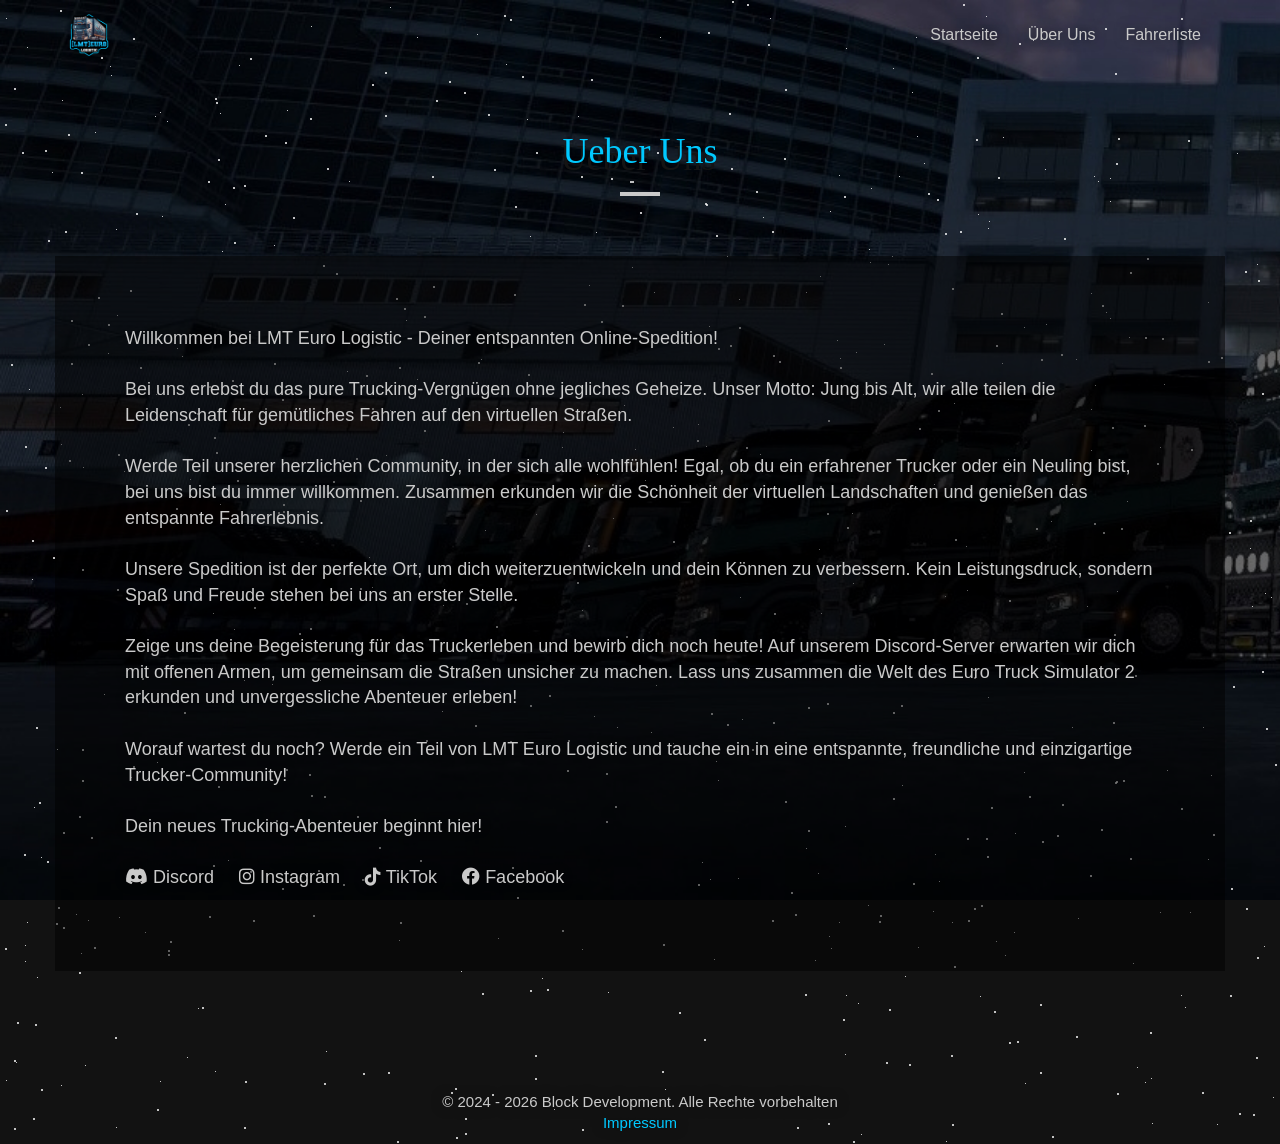
==== commit c2b4cae5: "Unsere Fahrer -> Fahrerliste" ====
--- a/about/index.html
+++ b/about/index.html
@@ -72,7 +72,7 @@
                 <ul class="main-nav nav navbar-nav navbar-right">
                     <li><a id="len1" href="..">Startseite</a></li>
                     <li><a id="len2" href="#about">Über Uns</a></li>
-                    <li><a id="len3" href="../fahrer">Unsere Fahrer</a></li>
+                    <li><a id="len3" href="../fahrer">Fahrerliste</a></li>
                 </ul>
             </div>
         </nav>
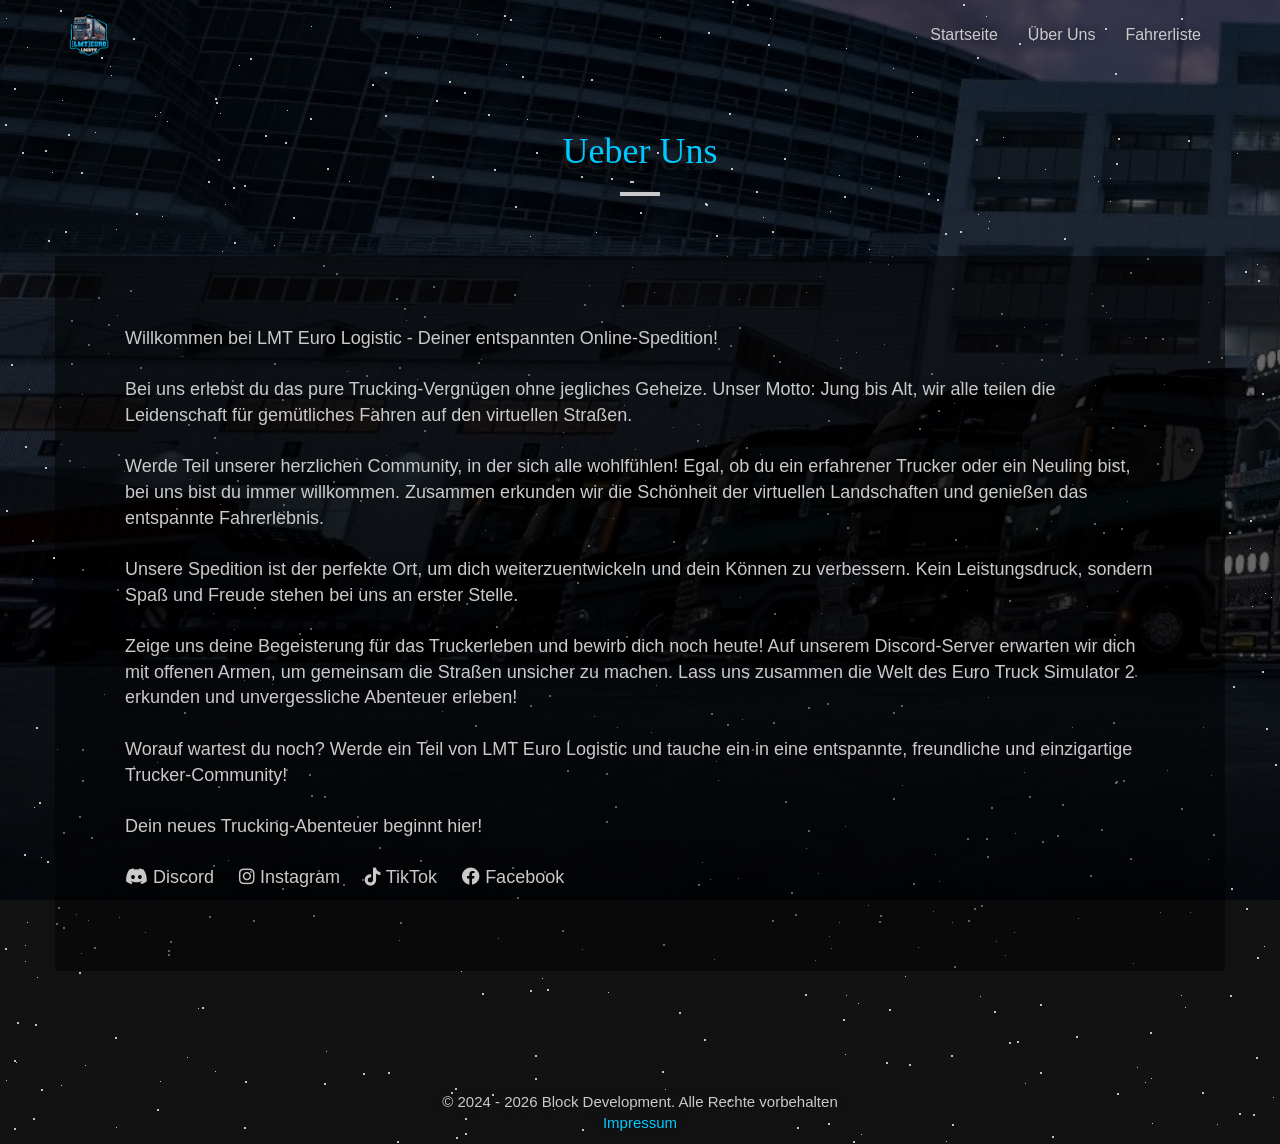
==== commit 6a048210: "OpenGraph Image changed" ====
--- a/about/index.html
+++ b/about/index.html
@@ -22,13 +22,13 @@
         <meta name="twitter:card" content="summary">
         <meta name="twitter:title" content="LMT Euro Logistic">
         <meta name="twitter:description" content="Werde Teil unserer herzlichen Community, in der sich alle wohlfühlen! Egal, ob du ein erfahrener Trucker oder ein Neuling bist, bei uns bist du immer willkommen. Zusammen erkunden wir die Schönheit der virtuellen Landschaften und genießen das entspannte Fahrerlebnis.">
-        <meta name="twitter:image" content="../cdn/opengraph/share.png">
+        <meta name="twitter:image" content="https://infoblock.frii.site/assets/lmt/share.png">
         <meta name="twitter:image:alt" content="LMT Euro Logistic Graph Banner">
 
         <meta property="og:title" content="LMT Euro Logistic">
         <meta property="og:type" content="website">
         <meta property="og:url" content="https://lmt-euro-logistic.netlify.app/about">
-        <meta property="og:image" content="../cdn/opengraph/share.png">
+        <meta property="og:image" content="https://infoblock.frii.site/assets/lmt/share.png">
         <meta property="og:description" content="Werde Teil unserer herzlichen Community, in der sich alle wohlfühlen! Egal, ob du ein erfahrener Trucker oder ein Neuling bist, bei uns bist du immer willkommen. Zusammen erkunden wir die Schönheit der virtuellen Landschaften und genießen das entspannte Fahrerlebnis.">
         <meta property="og:locale" content="de_DE">
         <meta property="og:site_name" content="LMT Euro Logistic">
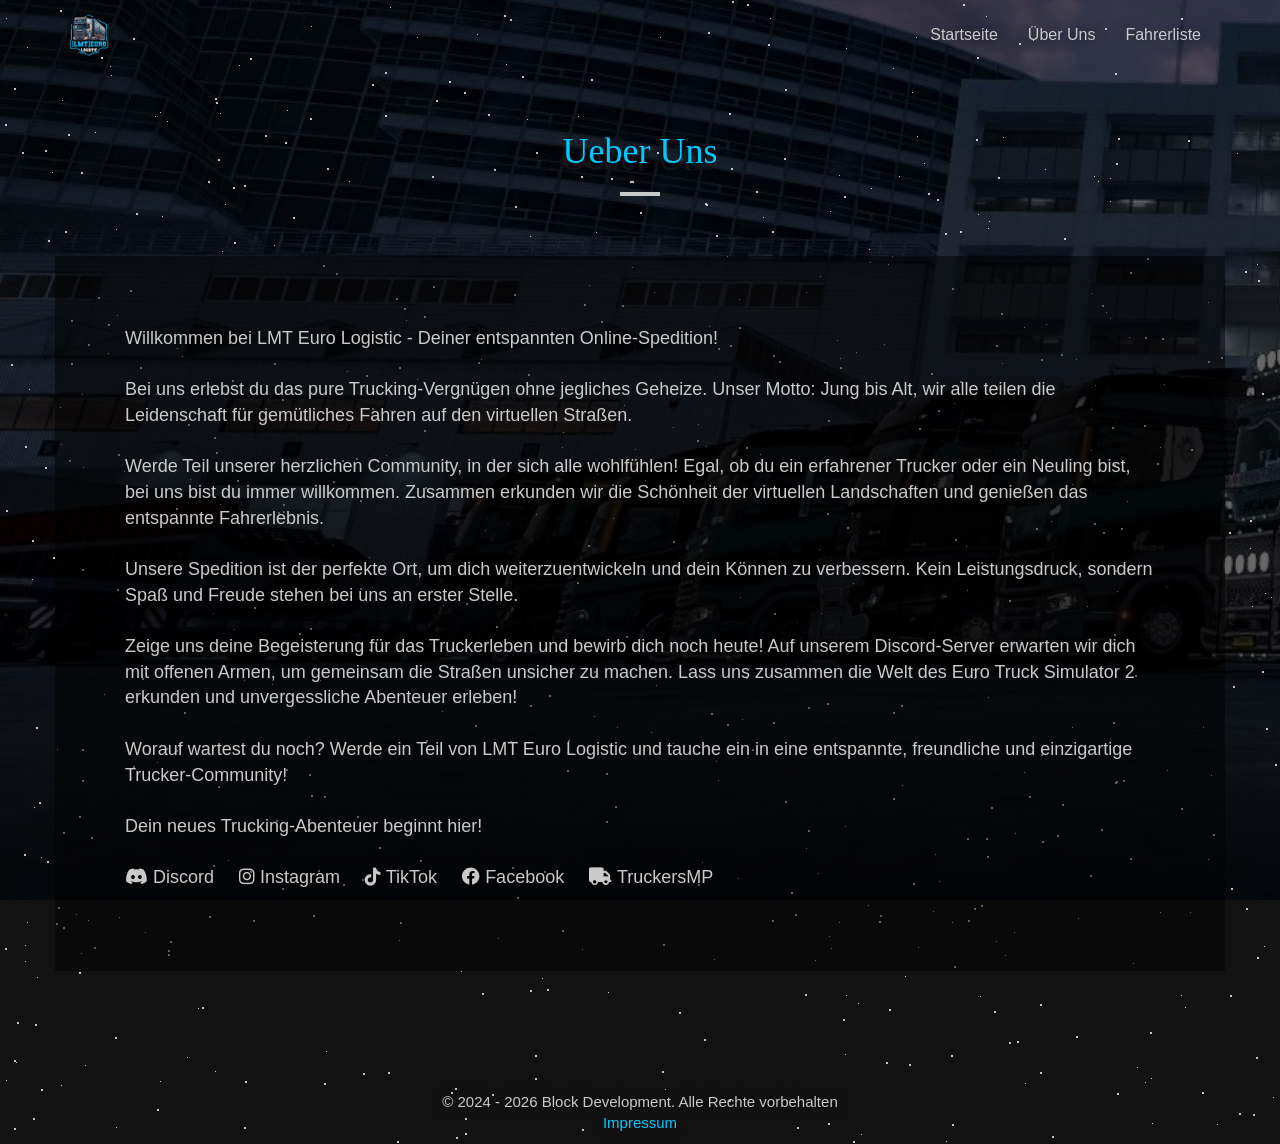
==== commit ee6774f2: "TruckersMP Link" ====
--- a/about/index.html
+++ b/about/index.html
@@ -16,10 +16,10 @@
         <meta name="author" content="Block Development">
         <meta name="creator" content="InfoBlock">
         <meta name="copyright" content="Block Development">
-        <meta name="url" content="https://lmt-euro-logistic.netlify.app/about">
+        <meta name="url" content="https://lmt-euro-logistic.frii.site/about">
         <meta name="robots" content="index, follow">
 
-        <meta name="twitter:card" content="summary">
+        <meta name="twitter:card" content="summary_large_image">
         <meta name="twitter:title" content="LMT Euro Logistic">
         <meta name="twitter:description" content="Werde Teil unserer herzlichen Community, in der sich alle wohlfühlen! Egal, ob du ein erfahrener Trucker oder ein Neuling bist, bei uns bist du immer willkommen. Zusammen erkunden wir die Schönheit der virtuellen Landschaften und genießen das entspannte Fahrerlebnis.">
         <meta name="twitter:image" content="https://infoblock.frii.site/assets/lmt/share.png">
@@ -27,7 +27,7 @@
 
         <meta property="og:title" content="LMT Euro Logistic">
         <meta property="og:type" content="website">
-        <meta property="og:url" content="https://lmt-euro-logistic.netlify.app/about">
+        <meta property="og:url" content="https://lmt-euro-logistic.frii.site/about">
         <meta property="og:image" content="https://infoblock.frii.site/assets/lmt/share.png">
         <meta property="og:description" content="Werde Teil unserer herzlichen Community, in der sich alle wohlfühlen! Egal, ob du ein erfahrener Trucker oder ein Neuling bist, bei uns bist du immer willkommen. Zusammen erkunden wir die Schönheit der virtuellen Landschaften und genießen das entspannte Fahrerlebnis.">
         <meta property="og:locale" content="de_DE">
@@ -100,6 +100,7 @@
                                 <a href="https://www.instagram.com/lmt_euro_logistic" target="_blank"><span><i class="fa-brands fa-instagram"></i> Instagram</span></a>
                                 <a href="https://www.tiktok.com/@lmt_euro_logistic" target="_blank"><span><i class="fa fa-brands fa-tiktok"></i> TikTok</span></a>
                                 <a href="https://www.facebook.com/share/VMACwTFMQg2ddiiM/?mibextid=LQQJ4d" target="_blank"><span><i class="fa-brands fa-facebook"></i> Facebook</span></a>
+                                <a href="https://truckersmp.com/vtc/73403" target="_blank"><span><i class="fa fa-truck"></i> TruckersMP</span></a>
                             </div>
                         </div>
                     </div>
